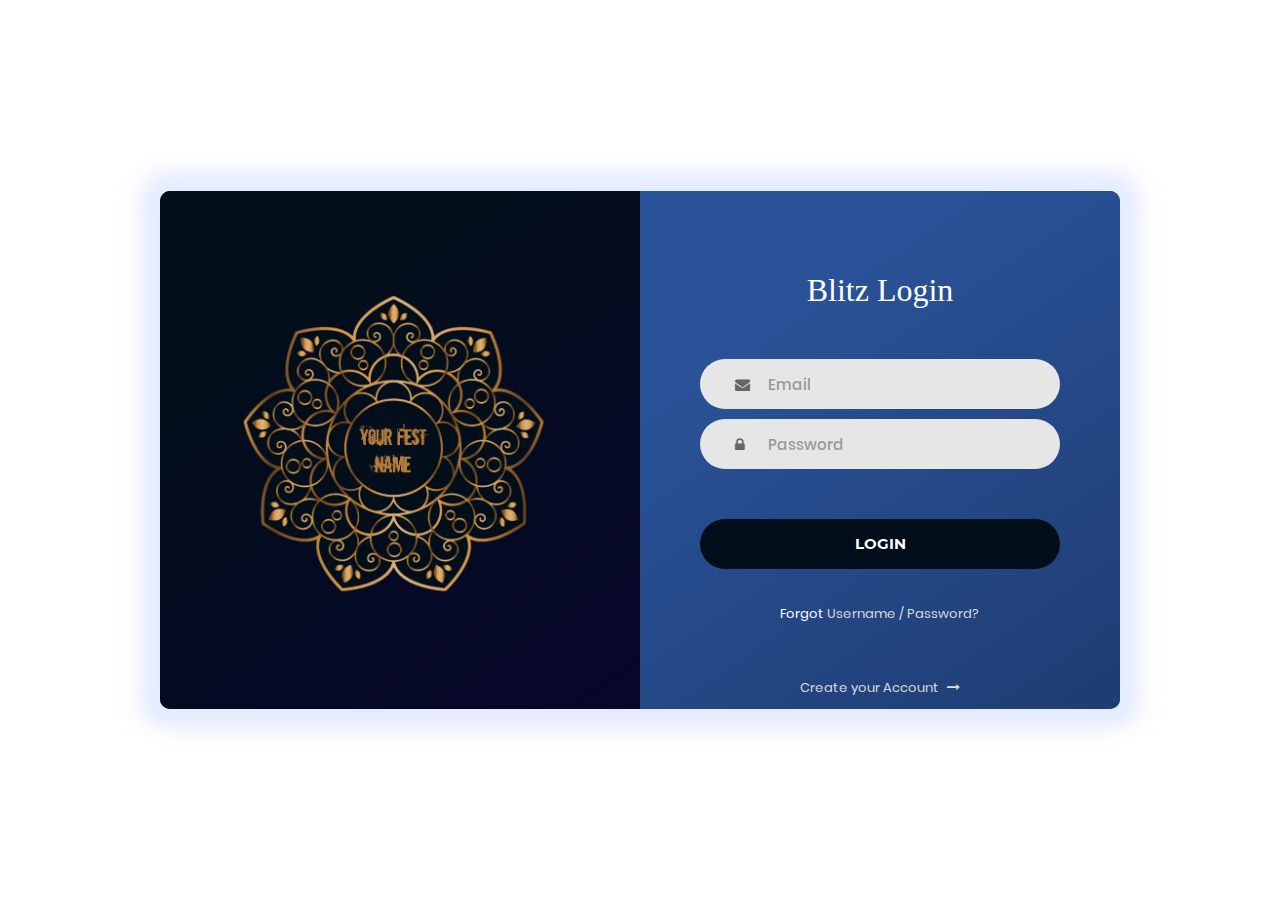
==== index.html @ 43be81a7 "registration" ====
<!DOCTYPE html>
<html lang="en">
<head>
	<title>Login V1</title>
	<meta charset="UTF-8">
	<meta name="viewport" content="width=device-width, initial-scale=1">
<!--===============================================================================================-->	
	<link rel="icon" type="image/png" href="images/icons/favicon.ico"/>
<!--===============================================================================================-->
	<link rel="stylesheet" type="text/css" href="vendor/bootstrap/css/bootstrap.min.css">
<!--===============================================================================================-->
	<link rel="stylesheet" type="text/css" href="fonts/font-awesome-4.7.0/css/font-awesome.min.css">
<!--===============================================================================================-->
	<link rel="stylesheet" type="text/css" href="vendor/animate/animate.css">
<!--===============================================================================================-->	
	<link rel="stylesheet" type="text/css" href="vendor/css-hamburgers/hamburgers.min.css">
<!--===============================================================================================-->
	<link rel="stylesheet" type="text/css" href="vendor/select2/select2.min.css">
<!--===============================================================================================-->
	<link rel="stylesheet" type="text/css" href="css/util.css">
	<link rel="stylesheet" type="text/css" href="css/main.css">
<!--===============================================================================================-->
</head>
<body>
	
	<div class="limiter">
		<div class="container-login100">
			<div class="wrap-login100">
				<div class="container-right">
					<div class="login100-pic js-tilt" data-tilt>
						<img src="images/img-01.png" alt="IMG">
					</div>
				</div>

				<form class="login100-form validate-form">
					<span class="login100-form-title">
						Blitz Login
					</span>

					<div class="wrap-input100 validate-input" data-validate = "Valid email is required: ex@abc.xyz">
						<input class="input100" type="text" name="email" placeholder="Email">
						<span class="focus-input100"></span>
						<span class="symbol-input100">
							<i class="fa fa-envelope" aria-hidden="true"></i>
						</span>
					</div>

					<div class="wrap-input100 validate-input" data-validate = "Password is required">
						<input class="input100" type="password" name="pass" placeholder="Password">
						<span class="focus-input100"></span>
						<span class="symbol-input100">
							<i class="fa fa-lock" aria-hidden="true"></i>
						</span>
					</div>
					
					<div class="container-login100-form-btn">
						<button class="login100-form-btn">
							Login
						</button>
					</div>

					<div class="text-center p-t-12">
						<span class="txt1">
							Forgot
						</span>
						<a class="txt2" href="#">
							Username / Password?
						</a>
					</div>

					<div class="text-center p-t-50 p-b-10">
						<a class="txt2" href="#">
							Create your Account
							<i class="fa fa-long-arrow-right m-l-5" aria-hidden="true"></i>
						</a>
					</div>
				</form>
			</div>
		</div>
	</div>
	
	

	
<!--===============================================================================================-->	
	<script src="vendor/jquery/jquery-3.2.1.min.js"></script>
<!--===============================================================================================-->
	<script src="vendor/bootstrap/js/popper.js"></script>
	<script src="vendor/bootstrap/js/bootstrap.min.js"></script>
<!--===============================================================================================-->
	<script src="vendor/select2/select2.min.js"></script>
<!--===============================================================================================-->
	<script src="vendor/tilt/tilt.jquery.min.js"></script>
	<script >
		$('.js-tilt').tilt({
			scale: 1.1
		})
	</script>
<!--===============================================================================================-->
	<script src="js/main.js"></script>

</body>
</html>
---- vendor/css-hamburgers/hamburgers.min.css ----
/*!
 * Hamburgers
 * @description Tasty CSS-animated hamburgers
 * @author Jonathan Suh @jonsuh
 * @site https://jonsuh.com/hamburgers
 * @link https://github.com/jonsuh/hamburgers
 */.hamburger{font:inherit;display:inline-block;overflow:visible;margin:0;padding:15px;cursor:pointer;transition-timing-function:linear;transition-duration:.15s;transition-property:opacity,filter;text-transform:none;color:inherit;border:0;background-color:transparent}.hamburger:hover{opacity:.7}.hamburger-box{position:relative;display:inline-block;width:40px;height:24px}.hamburger-inner{top:50%;display:block;margin-top:-2px}.hamburger-inner,.hamburger-inner:after,.hamburger-inner:before{position:absolute;width:40px;height:4px;transition-timing-function:ease;transition-duration:.15s;transition-property:transform;border-radius:4px;background-color:#000}.hamburger-inner:after,.hamburger-inner:before{display:block;content:''}.hamburger-inner:before{top:-10px}.hamburger-inner:after{bottom:-10px}.hamburger--3dx .hamburger-box{perspective:80px}.hamburger--3dx .hamburger-inner{transition:transform .2s cubic-bezier(.645,.045,.355,1),background-color 0s cubic-bezier(.645,.045,.355,1) .1s}.hamburger--3dx .hamburger-inner:after,.hamburger--3dx .hamburger-inner:before{transition:transform 0s cubic-bezier(.645,.045,.355,1) .1s}.hamburger--3dx.is-active .hamburger-inner{transform:rotateY(180deg);background-color:transparent}.hamburger--3dx.is-active .hamburger-inner:before{transform:translate3d(0,10px,0) rotate(45deg)}.hamburger--3dx.is-active .hamburger-inner:after{transform:translate3d(0,-10px,0) rotate(-45deg)}.hamburger--3dx-r .hamburger-box{perspective:80px}.hamburger--3dx-r .hamburger-inner{transition:transform .2s cubic-bezier(.645,.045,.355,1),background-color 0s cubic-bezier(.645,.045,.355,1) .1s}.hamburger--3dx-r .hamburger-inner:after,.hamburger--3dx-r .hamburger-inner:before{transition:transform 0s cubic-bezier(.645,.045,.355,1) .1s}.hamburger--3dx-r.is-active .hamburger-inner{transform:rotateY(-180deg);background-color:transparent}.hamburger--3dx-r.is-active .hamburger-inner:before{transform:translate3d(0,10px,0) rotate(45deg)}.hamburger--3dx-r.is-active .hamburger-inner:after{transform:translate3d(0,-10px,0) rotate(-45deg)}.hamburger--3dy .hamburger-box{perspective:80px}.hamburger--3dy .hamburger-inner{transition:transform .2s cubic-bezier(.645,.045,.355,1),background-color 0s cubic-bezier(.645,.045,.355,1) .1s}.hamburger--3dy .hamburger-inner:after,.hamburger--3dy .hamburger-inner:before{transition:transform 0s cubic-bezier(.645,.045,.355,1) .1s}.hamburger--3dy.is-active .hamburger-inner{transform:rotateX(-180deg);background-color:transparent}.hamburger--3dy.is-active .hamburger-inner:before{transform:translate3d(0,10px,0) rotate(45deg)}.hamburger--3dy.is-active .hamburger-inner:after{transform:translate3d(0,-10px,0) rotate(-45deg)}.hamburger--3dy-r .hamburger-box{perspective:80px}.hamburger--3dy-r .hamburger-inner{transition:transform .2s cubic-bezier(.645,.045,.355,1),background-color 0s cubic-bezier(.645,.045,.355,1) .1s}.hamburger--3dy-r .hamburger-inner:after,.hamburger--3dy-r .hamburger-inner:before{transition:transform 0s cubic-bezier(.645,.045,.355,1) .1s}.hamburger--3dy-r.is-active .hamburger-inner{transform:rotateX(180deg);background-color:transparent}.hamburger--3dy-r.is-active .hamburger-inner:before{transform:translate3d(0,10px,0) rotate(45deg)}.hamburger--3dy-r.is-active .hamburger-inner:after{transform:translate3d(0,-10px,0) rotate(-45deg)}.hamburger--arrow.is-active .hamburger-inner:before{transform:translate3d(-8px,0,0) rotate(-45deg) scaleX(.7)}.hamburger--arrow.is-active .hamburger-inner:after{transform:translate3d(-8px,0,0) rotate(45deg) scaleX(.7)}.hamburger--arrow-r.is-active .hamburger-inner:before{transform:translate3d(8px,0,0) rotate(45deg) scaleX(.7)}.hamburger--arrow-r.is-active .hamburger-inner:after{transform:translate3d(8px,0,0) rotate(-45deg) scaleX(.7)}.hamburger--arrowalt .hamburger-inner:before{transition:top .1s ease .15s,transform .15s cubic-bezier(.165,.84,.44,1)}.hamburger--arrowalt .hamburger-inner:after{transition:bottom .1s ease .15s,transform .15s cubic-bezier(.165,.84,.44,1)}.hamburger--arrowalt.is-active .hamburger-inner:before{top:0;transition:top .1s ease,transform .15s cubic-bezier(.895,.03,.685,.22) .1s;transform:translate3d(-8px,-10px,0) rotate(-45deg) scaleX(.7)}.hamburger--arrowalt.is-active .hamburger-inner:after{bottom:0;transition:bottom .1s ease,transform .15s cubic-bezier(.895,.03,.685,.22) .1s;transform:translate3d(-8px,10px,0) rotate(45deg) scaleX(.7)}.hamburger--arrowalt-r .hamburger-inner:before{transition:top .1s ease .15s,transform .15s cubic-bezier(.165,.84,.44,1)}.hamburger--arrowalt-r .hamburger-inner:after{transition:bottom .1s ease .15s,transform .15s cubic-bezier(.165,.84,.44,1)}.hamburger--arrowalt-r.is-active .hamburger-inner:before{top:0;transition:top .1s ease,transform .15s cubic-bezier(.895,.03,.685,.22) .1s;transform:translate3d(8px,-10px,0) rotate(45deg) scaleX(.7)}.hamburger--arrowalt-r.is-active .hamburger-inner:after{bottom:0;transition:bottom .1s ease,transform .15s cubic-bezier(.895,.03,.685,.22) .1s;transform:translate3d(8px,10px,0) rotate(-45deg) scaleX(.7)}.hamburger--boring .hamburger-inner,.hamburger--boring .hamburger-inner:after,.hamburger--boring .hamburger-inner:before{transition-property:none}.hamburger--boring.is-active .hamburger-inner{transform:rotate(45deg)}.hamburger--boring.is-active .hamburger-inner:before{top:0;opacity:0}.hamburger--boring.is-active .hamburger-inner:after{bottom:0;transform:rotate(-90deg)}.hamburger--collapse .hamburger-inner{top:auto;bottom:0;transition-delay:.15s;transition-timing-function:cubic-bezier(.55,.055,.675,.19);transition-duration:.15s}.hamburger--collapse .hamburger-inner:after{top:-20px;transition:top .3s cubic-bezier(.33333,.66667,.66667,1) .3s,opacity .1s linear}.hamburger--collapse .hamburger-inner:before{transition:top .12s cubic-bezier(.33333,.66667,.66667,1) .3s,transform .15s cubic-bezier(.55,.055,.675,.19)}.hamburger--collapse.is-active .hamburger-inner{transition-delay:.32s;transition-timing-function:cubic-bezier(.215,.61,.355,1);transform:translate3d(0,-10px,0) rotate(-45deg)}.hamburger--collapse.is-active .hamburger-inner:after{top:0;transition:top .3s cubic-bezier(.33333,0,.66667,.33333),opacity .1s linear .27s;opacity:0}.hamburger--collapse.is-active .hamburger-inner:before{top:0;transition:top .12s cubic-bezier(.33333,0,.66667,.33333) .18s,transform .15s cubic-bezier(.215,.61,.355,1) .42s;transform:rotate(-90deg)}.hamburger--collapse-r .hamburger-inner{top:auto;bottom:0;transition-delay:.15s;transition-timing-function:cubic-bezier(.55,.055,.675,.19);transition-duration:.15s}.hamburger--collapse-r .hamburger-inner:after{top:-20px;transition:top .3s cubic-bezier(.33333,.66667,.66667,1) .3s,opacity .1s linear}.hamburger--collapse-r .hamburger-inner:before{transition:top .12s cubic-bezier(.33333,.66667,.66667,1) .3s,transform .15s cubic-bezier(.55,.055,.675,.19)}.hamburger--collapse-r.is-active .hamburger-inner{transition-delay:.32s;transition-timing-function:cubic-bezier(.215,.61,.355,1);transform:translate3d(0,-10px,0) rotate(45deg)}.hamburger--collapse-r.is-active .hamburger-inner:after{top:0;transition:top .3s cubic-bezier(.33333,0,.66667,.33333),opacity .1s linear .27s;opacity:0}.hamburger--collapse-r.is-active .hamburger-inner:before{top:0;transition:top .12s cubic-bezier(.33333,0,.66667,.33333) .18s,transform .15s cubic-bezier(.215,.61,.355,1) .42s;transform:rotate(90deg)}.hamburger--elastic .hamburger-inner{top:2px;transition-timing-function:cubic-bezier(.68,-.55,.265,1.55);transition-duration:.4s}.hamburger--elastic .hamburger-inner:before{top:10px;transition:opacity .15s ease .4s}.hamburger--elastic .hamburger-inner:after{top:20px;transition:transform .4s cubic-bezier(.68,-.55,.265,1.55)}.hamburger--elastic.is-active .hamburger-inner{transition-delay:.1s;transform:translate3d(0,10px,0) rotate(135deg)}.hamburger--elastic.is-active .hamburger-inner:before{transition-delay:0s;opacity:0}.hamburger--elastic.is-active .hamburger-inner:after{transition-delay:.1s;transform:translate3d(0,-20px,0) rotate(-270deg)}.hamburger--elastic-r .hamburger-inner{top:2px;transition-timing-function:cubic-bezier(.68,-.55,.265,1.55);transition-duration:.4s}.hamburger--elastic-r .hamburger-inner:before{top:10px;transition:opacity .15s ease .4s}.hamburger--elastic-r .hamburger-inner:after{top:20px;transition:transform .4s cubic-bezier(.68,-.55,.265,1.55)}.hamburger--elastic-r.is-active .hamburger-inner{transition-delay:.1s;transform:translate3d(0,10px,0) rotate(-135deg)}.hamburger--elastic-r.is-active .hamburger-inner:before{transition-delay:0s;opacity:0}.hamburger--elastic-r.is-active .hamburger-inner:after{transition-delay:.1s;transform:translate3d(0,-20px,0) rotate(270deg)}.hamburger--emphatic{overflow:hidden}.hamburger--emphatic .hamburger-inner{transition:background-color .2s ease-in .25s}.hamburger--emphatic .hamburger-inner:before{left:0;transition:transform .2s cubic-bezier(.6,.04,.98,.335),top .05s linear .2s,left .2s ease-in .25s}.hamburger--emphatic .hamburger-inner:after{top:10px;right:0;transition:transform .2s cubic-bezier(.6,.04,.98,.335),top .05s linear .2s,right .2s ease-in .25s}.hamburger--emphatic.is-active .hamburger-inner{transition-delay:0s;transition-timing-function:ease-out;background-color:transparent}.hamburger--emphatic.is-active .hamburger-inner:before{top:-80px;left:-80px;transition:left .2s ease-out,top .05s linear .2s,transform .2s cubic-bezier(.075,.82,.165,1) .25s;transform:translate3d(80px,80px,0) rotate(45deg)}.hamburger--emphatic.is-active .hamburger-inner:after{top:-80px;right:-80px;transition:right .2s ease-out,top .05s linear .2s,transform .2s cubic-bezier(.075,.82,.165,1) .25s;transform:translate3d(-80px,80px,0) rotate(-45deg)}.hamburger--emphatic-r{overflow:hidden}.hamburger--emphatic-r .hamburger-inner{transition:background-color .2s ease-in .25s}.hamburger--emphatic-r .hamburger-inner:before{left:0;transition:transform .2s cubic-bezier(.6,.04,.98,.335),top .05s linear .2s,left .2s ease-in .25s}.hamburger--emphatic-r .hamburger-inner:after{top:10px;right:0;transition:transform .2s cubic-bezier(.6,.04,.98,.335),top .05s linear .2s,right .2s ease-in .25s}.hamburger--emphatic-r.is-active .hamburger-inner{transition-delay:0s;transition-timing-function:ease-out;background-color:transparent}.hamburger--emphatic-r.is-active .hamburger-inner:before{top:80px;left:-80px;transition:left .2s ease-out,top .05s linear .2s,transform .2s cubic-bezier(.075,.82,.165,1) .25s;transform:translate3d(80px,-80px,0) rotate(-45deg)}.hamburger--emphatic-r.is-active .hamburger-inner:after{top:80px;right:-80px;transition:right .2s ease-out,top .05s linear .2s,transform .2s cubic-bezier(.075,.82,.165,1) .25s;transform:translate3d(-80px,-80px,0) rotate(45deg)}.hamburger--slider .hamburger-inner{top:2px}.hamburger--slider .hamburger-inner:before{top:10px;transition-timing-function:ease;transition-duration:.2s;transition-property:transform,opacity}.hamburger--slider .hamburger-inner:after{top:20px}.hamburger--slider.is-active .hamburger-inner{transform:translate3d(0,10px,0) rotate(45deg)}.hamburger--slider.is-active .hamburger-inner:before{transform:rotate(-45deg) translate3d(-5.71429px,-6px,0);opacity:0}.hamburger--slider.is-active .hamburger-inner:after{transform:translate3d(0,-20px,0) rotate(-90deg)}.hamburger--slider-r .hamburger-inner{top:2px}.hamburger--slider-r .hamburger-inner:before{top:10px;transition-timing-function:ease;transition-duration:.2s;transition-property:transform,opacity}.hamburger--slider-r .hamburger-inner:after{top:20px}.hamburger--slider-r.is-active .hamburger-inner{transform:translate3d(0,10px,0) rotate(-45deg)}.hamburger--slider-r.is-active .hamburger-inner:before{transform:rotate(45deg) translate3d(5.71429px,-6px,0);opacity:0}.hamburger--slider-r.is-active .hamburger-inner:after{transform:translate3d(0,-20px,0) rotate(90deg)}.hamburger--spring .hamburger-inner{top:2px;transition:background-color 0s linear .15s}.hamburger--spring .hamburger-inner:before{top:10px;transition:top .12s cubic-bezier(.33333,.66667,.66667,1) .3s,transform .15s cubic-bezier(.55,.055,.675,.19)}.hamburger--spring .hamburger-inner:after{top:20px;transition:top .3s cubic-bezier(.33333,.66667,.66667,1) .3s,transform .15s cubic-bezier(.55,.055,.675,.19)}.hamburger--spring.is-active .hamburger-inner{transition-delay:.32s;background-color:transparent}.hamburger--spring.is-active .hamburger-inner:before{top:0;transition:top .12s cubic-bezier(.33333,0,.66667,.33333) .18s,transform .15s cubic-bezier(.215,.61,.355,1) .32s;transform:translate3d(0,10px,0) rotate(45deg)}.hamburger--spring.is-active .hamburger-inner:after{top:0;transition:top .3s cubic-bezier(.33333,0,.66667,.33333),transform .15s cubic-bezier(.215,.61,.355,1) .32s;transform:translate3d(0,10px,0) rotate(-45deg)}.hamburger--spring-r .hamburger-inner{top:auto;bottom:0;transition-delay:0s;transition-timing-function:cubic-bezier(.55,.055,.675,.19);transition-duration:.15s}.hamburger--spring-r .hamburger-inner:after{top:-20px;transition:top .3s cubic-bezier(.33333,.66667,.66667,1) .3s,opacity 0s linear}.hamburger--spring-r .hamburger-inner:before{transition:top .12s cubic-bezier(.33333,.66667,.66667,1) .3s,transform .15s cubic-bezier(.55,.055,.675,.19)}.hamburger--spring-r.is-active .hamburger-inner{transition-delay:.32s;transition-timing-function:cubic-bezier(.215,.61,.355,1);transform:translate3d(0,-10px,0) rotate(-45deg)}.hamburger--spring-r.is-active .hamburger-inner:after{top:0;transition:top .3s cubic-bezier(.33333,0,.66667,.33333),opacity 0s linear .32s;opacity:0}.hamburger--spring-r.is-active .hamburger-inner:before{top:0;transition:top .12s cubic-bezier(.33333,0,.66667,.33333) .18s,transform .15s cubic-bezier(.215,.61,.355,1) .32s;transform:rotate(90deg)}.hamburger--stand .hamburger-inner{transition:transform .1s cubic-bezier(.55,.055,.675,.19) .22s,background-color 0s linear .1s}.hamburger--stand .hamburger-inner:before{transition:top .1s ease-in .1s,transform .1s cubic-bezier(.55,.055,.675,.19) 0s}.hamburger--stand .hamburger-inner:after{transition:bottom .1s ease-in .1s,transform .1s cubic-bezier(.55,.055,.675,.19) 0s}.hamburger--stand.is-active .hamburger-inner{transition:transform .1s cubic-bezier(.215,.61,.355,1) 0s,background-color 0s linear .22s;transform:rotate(90deg);background-color:transparent}.hamburger--stand.is-active .hamburger-inner:before{top:0;transition:top .1s ease-out .12s,transform .1s cubic-bezier(.215,.61,.355,1) .22s;transform:rotate(-45deg)}.hamburger--stand.is-active .hamburger-inner:after{bottom:0;transition:bottom .1s ease-out .12s,transform .1s cubic-bezier(.215,.61,.355,1) .22s;transform:rotate(45deg)}.hamburger--stand-r .hamburger-inner{transition:transform .1s cubic-bezier(.55,.055,.675,.19) .22s,background-color 0s linear .1s}.hamburger--stand-r .hamburger-inner:before{transition:top .1s ease-in .1s,transform .1s cubic-bezier(.55,.055,.675,.19) 0s}.hamburger--stand-r .hamburger-inner:after{transition:bottom .1s ease-in .1s,transform .1s cubic-bezier(.55,.055,.675,.19) 0s}.hamburger--stand-r.is-active .hamburger-inner{transition:transform .1s cubic-bezier(.215,.61,.355,1) 0s,background-color 0s linear .22s;transform:rotate(-90deg);background-color:transparent}.hamburger--stand-r.is-active .hamburger-inner:before{top:0;transition:top .1s ease-out .12s,transform .1s cubic-bezier(.215,.61,.355,1) .22s;transform:rotate(-45deg)}.hamburger--stand-r.is-active .hamburger-inner:after{bottom:0;transition:bottom .1s ease-out .12s,transform .1s cubic-bezier(.215,.61,.355,1) .22s;transform:rotate(45deg)}.hamburger--spin .hamburger-inner{transition-timing-function:cubic-bezier(.55,.055,.675,.19);transition-duration:.3s}.hamburger--spin .hamburger-inner:before{transition:top .1s ease-in .34s,opacity .1s ease-in}.hamburger--spin .hamburger-inner:after{transition:bottom .1s ease-in .34s,transform .3s cubic-bezier(.55,.055,.675,.19)}.hamburger--spin.is-active .hamburger-inner{transition-delay:.14s;transition-timing-function:cubic-bezier(.215,.61,.355,1);transform:rotate(225deg)}.hamburger--spin.is-active .hamburger-inner:before{top:0;transition:top .1s ease-out,opacity .1s ease-out .14s;opacity:0}.hamburger--spin.is-active .hamburger-inner:after{bottom:0;transition:bottom .1s ease-out,transform .3s cubic-bezier(.215,.61,.355,1) .14s;transform:rotate(-90deg)}.hamburger--spin-r .hamburger-inner{transition-timing-function:cubic-bezier(.55,.055,.675,.19);transition-duration:.3s}.hamburger--spin-r .hamburger-inner:before{transition:top .1s ease-in .34s,opacity .1s ease-in}.hamburger--spin-r .hamburger-inner:after{transition:bottom .1s ease-in .34s,transform .3s cubic-bezier(.55,.055,.675,.19)}.hamburger--spin-r.is-active .hamburger-inner{transition-delay:.14s;transition-timing-function:cubic-bezier(.215,.61,.355,1);transform:rotate(-225deg)}.hamburger--spin-r.is-active .hamburger-inner:before{top:0;transition:top .1s ease-out,opacity .1s ease-out .14s;opacity:0}.hamburger--spin-r.is-active .hamburger-inner:after{bottom:0;transition:bottom .1s ease-out,transform .3s cubic-bezier(.215,.61,.355,1) .14s;transform:rotate(90deg)}.hamburger--squeeze .hamburger-inner{transition-timing-function:cubic-bezier(.55,.055,.675,.19);transition-duration:.1s}.hamburger--squeeze .hamburger-inner:before{transition:top .1s ease .14s,opacity .1s ease}.hamburger--squeeze .hamburger-inner:after{transition:bottom .1s ease .14s,transform .1s cubic-bezier(.55,.055,.675,.19)}.hamburger--squeeze.is-active .hamburger-inner{transition-delay:.14s;transition-timing-function:cubic-bezier(.215,.61,.355,1);transform:rotate(45deg)}.hamburger--squeeze.is-active .hamburger-inner:before{top:0;transition:top .1s ease,opacity .1s ease .14s;opacity:0}.hamburger--squeeze.is-active .hamburger-inner:after{bottom:0;transition:bottom .1s ease,transform .1s cubic-bezier(.215,.61,.355,1) .14s;transform:rotate(-90deg)}.hamburger--vortex .hamburger-inner{transition-timing-function:cubic-bezier(.19,1,.22,1);transition-duration:.3s}.hamburger--vortex .hamburger-inner:after,.hamburger--vortex .hamburger-inner:before{transition-delay:.1s;transition-timing-function:linear;transition-duration:0s}.hamburger--vortex .hamburger-inner:before{transition-property:top,opacity}.hamburger--vortex .hamburger-inner:after{transition-property:bottom,transform}.hamburger--vortex.is-active .hamburger-inner{transition-timing-function:cubic-bezier(.19,1,.22,1);transform:rotate(765deg)}.hamburger--vortex.is-active .hamburger-inner:after,.hamburger--vortex.is-active .hamburger-inner:before{transition-delay:0s}.hamburger--vortex.is-active .hamburger-inner:before{top:0;opacity:0}.hamburger--vortex.is-active .hamburger-inner:after{bottom:0;transform:rotate(90deg)}.hamburger--vortex-r .hamburger-inner{transition-timing-function:cubic-bezier(.19,1,.22,1);transition-duration:.3s}.hamburger--vortex-r .hamburger-inner:after,.hamburger--vortex-r .hamburger-inner:before{transition-delay:.1s;transition-timing-function:linear;transition-duration:0s}.hamburger--vortex-r .hamburger-inner:before{transition-property:top,opacity}.hamburger--vortex-r .hamburger-inner:after{transition-property:bottom,transform}.hamburger--vortex-r.is-active .hamburger-inner{transition-timing-function:cubic-bezier(.19,1,.22,1);transform:rotate(-765deg)}.hamburger--vortex-r.is-active .hamburger-inner:after,.hamburger--vortex-r.is-active .hamburger-inner:before{transition-delay:0s}.hamburger--vortex-r.is-active .hamburger-inner:before{top:0;opacity:0}.hamburger--vortex-r.is-active .hamburger-inner:after{bottom:0;transform:rotate(-90deg)}
---- css/util.css ----
/*[ FONT SIZE ]
///////////////////////////////////////////////////////////
*/
.fs-1 {font-size: 1px;}
.fs-2 {font-size: 2px;}
.fs-3 {font-size: 3px;}
.fs-4 {font-size: 4px;}
.fs-5 {font-size: 5px;}
.fs-6 {font-size: 6px;}
.fs-7 {font-size: 7px;}
.fs-8 {font-size: 8px;}
.fs-9 {font-size: 9px;}
.fs-10 {font-size: 10px;}
.fs-11 {font-size: 11px;}
.fs-12 {font-size: 12px;}
.fs-13 {font-size: 13px;}
.fs-14 {font-size: 14px;}
.fs-15 {font-size: 15px;}
.fs-16 {font-size: 16px;}
.fs-17 {font-size: 17px;}
.fs-18 {font-size: 18px;}
.fs-19 {font-size: 19px;}
.fs-20 {font-size: 20px;}
.fs-21 {font-size: 21px;}
.fs-22 {font-size: 22px;}
.fs-23 {font-size: 23px;}
.fs-24 {font-size: 24px;}
.fs-25 {font-size: 25px;}
.fs-26 {font-size: 26px;}
.fs-27 {font-size: 27px;}
.fs-28 {font-size: 28px;}
.fs-29 {font-size: 29px;}
.fs-30 {font-size: 30px;}
.fs-31 {font-size: 31px;}
.fs-32 {font-size: 32px;}
.fs-33 {font-size: 33px;}
.fs-34 {font-size: 34px;}
.fs-35 {font-size: 35px;}
.fs-36 {font-size: 36px;}
.fs-37 {font-size: 37px;}
.fs-38 {font-size: 38px;}
.fs-39 {font-size: 39px;}
.fs-40 {font-size: 40px;}
.fs-41 {font-size: 41px;}
.fs-42 {font-size: 42px;}
.fs-43 {font-size: 43px;}
.fs-44 {font-size: 44px;}
.fs-45 {font-size: 45px;}
.fs-46 {font-size: 46px;}
.fs-47 {font-size: 47px;}
.fs-48 {font-size: 48px;}
.fs-49 {font-size: 49px;}
.fs-50 {font-size: 50px;}
.fs-51 {font-size: 51px;}
.fs-52 {font-size: 52px;}
.fs-53 {font-size: 53px;}
.fs-54 {font-size: 54px;}
.fs-55 {font-size: 55px;}
.fs-56 {font-size: 56px;}
.fs-57 {font-size: 57px;}
.fs-58 {font-size: 58px;}
.fs-59 {font-size: 59px;}
.fs-60 {font-size: 60px;}
.fs-61 {font-size: 61px;}
.fs-62 {font-size: 62px;}
.fs-63 {font-size: 63px;}
.fs-64 {font-size: 64px;}
.fs-65 {font-size: 65px;}
.fs-66 {font-size: 66px;}
.fs-67 {font-size: 67px;}
.fs-68 {font-size: 68px;}
.fs-69 {font-size: 69px;}
.fs-70 {font-size: 70px;}
.fs-71 {font-size: 71px;}
.fs-72 {font-size: 72px;}
.fs-73 {font-size: 73px;}
.fs-74 {font-size: 74px;}
.fs-75 {font-size: 75px;}
.fs-76 {font-size: 76px;}
.fs-77 {font-size: 77px;}
.fs-78 {font-size: 78px;}
.fs-79 {font-size: 79px;}
.fs-80 {font-size: 80px;}
.fs-81 {font-size: 81px;}
.fs-82 {font-size: 82px;}
.fs-83 {font-size: 83px;}
.fs-84 {font-size: 84px;}
.fs-85 {font-size: 85px;}
.fs-86 {font-size: 86px;}
.fs-87 {font-size: 87px;}
.fs-88 {font-size: 88px;}
.fs-89 {font-size: 89px;}
.fs-90 {font-size: 90px;}
.fs-91 {font-size: 91px;}
.fs-92 {font-size: 92px;}
.fs-93 {font-size: 93px;}
.fs-94 {font-size: 94px;}
.fs-95 {font-size: 95px;}
.fs-96 {font-size: 96px;}
.fs-97 {font-size: 97px;}
.fs-98 {font-size: 98px;}
.fs-99 {font-size: 99px;}
.fs-100 {font-size: 100px;}
.fs-101 {font-size: 101px;}
.fs-102 {font-size: 102px;}
.fs-103 {font-size: 103px;}
.fs-104 {font-size: 104px;}
.fs-105 {font-size: 105px;}
.fs-106 {font-size: 106px;}
.fs-107 {font-size: 107px;}
.fs-108 {font-size: 108px;}
.fs-109 {font-size: 109px;}
.fs-110 {font-size: 110px;}
.fs-111 {font-size: 111px;}
.fs-112 {font-size: 112px;}
.fs-113 {font-size: 113px;}
.fs-114 {font-size: 114px;}
.fs-115 {font-size: 115px;}
.fs-116 {font-size: 116px;}
.fs-117 {font-size: 117px;}
.fs-118 {font-size: 118px;}
.fs-119 {font-size: 119px;}
.fs-120 {font-size: 120px;}
.fs-121 {font-size: 121px;}
.fs-122 {font-size: 122px;}
.fs-123 {font-size: 123px;}
.fs-124 {font-size: 124px;}
.fs-125 {font-size: 125px;}
.fs-126 {font-size: 126px;}
.fs-127 {font-size: 127px;}
.fs-128 {font-size: 128px;}
.fs-129 {font-size: 129px;}
.fs-130 {font-size: 130px;}
.fs-131 {font-size: 131px;}
.fs-132 {font-size: 132px;}
.fs-133 {font-size: 133px;}
.fs-134 {font-size: 134px;}
.fs-135 {font-size: 135px;}
.fs-136 {font-size: 136px;}
.fs-137 {font-size: 137px;}
.fs-138 {font-size: 138px;}
.fs-139 {font-size: 139px;}
.fs-140 {font-size: 140px;}
.fs-141 {font-size: 141px;}
.fs-142 {font-size: 142px;}
.fs-143 {font-size: 143px;}
.fs-144 {font-size: 144px;}
.fs-145 {font-size: 145px;}
.fs-146 {font-size: 146px;}
.fs-147 {font-size: 147px;}
.fs-148 {font-size: 148px;}
.fs-149 {font-size: 149px;}
.fs-150 {font-size: 150px;}
.fs-151 {font-size: 151px;}
.fs-152 {font-size: 152px;}
.fs-153 {font-size: 153px;}
.fs-154 {font-size: 154px;}
.fs-155 {font-size: 155px;}
.fs-156 {font-size: 156px;}
.fs-157 {font-size: 157px;}
.fs-158 {font-size: 158px;}
.fs-159 {font-size: 159px;}
.fs-160 {font-size: 160px;}
.fs-161 {font-size: 161px;}
.fs-162 {font-size: 162px;}
.fs-163 {font-size: 163px;}
.fs-164 {font-size: 164px;}
.fs-165 {font-size: 165px;}
.fs-166 {font-size: 166px;}
.fs-167 {font-size: 167px;}
.fs-168 {font-size: 168px;}
.fs-169 {font-size: 169px;}
.fs-170 {font-size: 170px;}
.fs-171 {font-size: 171px;}
.fs-172 {font-size: 172px;}
.fs-173 {font-size: 173px;}
.fs-174 {font-size: 174px;}
.fs-175 {font-size: 175px;}
.fs-176 {font-size: 176px;}
.fs-177 {font-size: 177px;}
.fs-178 {font-size: 178px;}
.fs-179 {font-size: 179px;}
.fs-180 {font-size: 180px;}
.fs-181 {font-size: 181px;}
.fs-182 {font-size: 182px;}
.fs-183 {font-size: 183px;}
.fs-184 {font-size: 184px;}
.fs-185 {font-size: 185px;}
.fs-186 {font-size: 186px;}
.fs-187 {font-size: 187px;}
.fs-188 {font-size: 188px;}
.fs-189 {font-size: 189px;}
.fs-190 {font-size: 190px;}
.fs-191 {font-size: 191px;}
.fs-192 {font-size: 192px;}
.fs-193 {font-size: 193px;}
.fs-194 {font-size: 194px;}
.fs-195 {font-size: 195px;}
.fs-196 {font-size: 196px;}
.fs-197 {font-size: 197px;}
.fs-198 {font-size: 198px;}
.fs-199 {font-size: 199px;}
.fs-200 {font-size: 200px;}

/*[ PADDING ]
///////////////////////////////////////////////////////////
*/
.p-t-0 {padding-top: 0px;}
.p-t-1 {padding-top: 1px;}
.p-t-2 {padding-top: 2px;}
.p-t-3 {padding-top: 3px;}
.p-t-4 {padding-top: 4px;}
.p-t-5 {padding-top: 5px;}
.p-t-6 {padding-top: 6px;}
.p-t-7 {padding-top: 7px;}
.p-t-8 {padding-top: 8px;}
.p-t-9 {padding-top: 9px;}
.p-t-10 {padding-top: 10px;}
.p-t-11 {padding-top: 11px;}
.p-t-12 {padding-top: 12px;}
.p-t-13 {padding-top: 13px;}
.p-t-14 {padding-top: 14px;}
.p-t-15 {padding-top: 15px;}
.p-t-16 {padding-top: 16px;}
.p-t-17 {padding-top: 17px;}
.p-t-18 {padding-top: 18px;}
.p-t-19 {padding-top: 19px;}
.p-t-20 {padding-top: 20px;}
.p-t-21 {padding-top: 21px;}
.p-t-22 {padding-top: 22px;}
.p-t-23 {padding-top: 23px;}
.p-t-24 {padding-top: 24px;}
.p-t-25 {padding-top: 25px;}
.p-t-26 {padding-top: 26px;}
.p-t-27 {padding-top: 27px;}
.p-t-28 {padding-top: 28px;}
.p-t-29 {padding-top: 29px;}
.p-t-30 {padding-top: 30px;}
.p-t-31 {padding-top: 31px;}
.p-t-32 {padding-top: 32px;}
.p-t-33 {padding-top: 33px;}
.p-t-34 {padding-top: 34px;}
.p-t-35 {padding-top: 35px;}
.p-t-36 {padding-top: 36px;}
.p-t-37 {padding-top: 37px;}
.p-t-38 {padding-top: 38px;}
.p-t-39 {padding-top: 39px;}
.p-t-40 {padding-top: 40px;}
.p-t-41 {padding-top: 41px;}
.p-t-42 {padding-top: 42px;}
.p-t-43 {padding-top: 43px;}
.p-t-44 {padding-top: 44px;}
.p-t-45 {padding-top: 45px;}
.p-t-46 {padding-top: 46px;}
.p-t-47 {padding-top: 47px;}
.p-t-48 {padding-top: 48px;}
.p-t-49 {padding-top: 49px;}
.p-t-50 {padding-top: 50px;}
.p-t-51 {padding-top: 51px;}
.p-t-52 {padding-top: 52px;}
.p-t-53 {padding-top: 53px;}
.p-t-54 {padding-top: 54px;}
.p-t-55 {padding-top: 55px;}
.p-t-56 {padding-top: 56px;}
.p-t-57 {padding-top: 57px;}
.p-t-58 {padding-top: 58px;}
.p-t-59 {padding-top: 59px;}
.p-t-60 {padding-top: 60px;}
.p-t-61 {padding-top: 61px;}
.p-t-62 {padding-top: 62px;}
.p-t-63 {padding-top: 63px;}
.p-t-64 {padding-top: 64px;}
.p-t-65 {padding-top: 65px;}
.p-t-66 {padding-top: 66px;}
.p-t-67 {padding-top: 67px;}
.p-t-68 {padding-top: 68px;}
.p-t-69 {padding-top: 69px;}
.p-t-70 {padding-top: 70px;}
.p-t-71 {padding-top: 71px;}
.p-t-72 {padding-top: 72px;}
.p-t-73 {padding-top: 73px;}
.p-t-74 {padding-top: 74px;}
.p-t-75 {padding-top: 75px;}
.p-t-76 {padding-top: 76px;}
.p-t-77 {padding-top: 77px;}
.p-t-78 {padding-top: 78px;}
.p-t-79 {padding-top: 79px;}
.p-t-80 {padding-top: 80px;}
.p-t-81 {padding-top: 81px;}
.p-t-82 {padding-top: 82px;}
.p-t-83 {padding-top: 83px;}
.p-t-84 {padding-top: 84px;}
.p-t-85 {padding-top: 85px;}
.p-t-86 {padding-top: 86px;}
.p-t-87 {padding-top: 87px;}
.p-t-88 {padding-top: 88px;}
.p-t-89 {padding-top: 89px;}
.p-t-90 {padding-top: 90px;}
.p-t-91 {padding-top: 91px;}
.p-t-92 {padding-top: 92px;}
.p-t-93 {padding-top: 93px;}
.p-t-94 {padding-top: 94px;}
.p-t-95 {padding-top: 95px;}
.p-t-96 {padding-top: 96px;}
.p-t-97 {padding-top: 97px;}
.p-t-98 {padding-top: 98px;}
.p-t-99 {padding-top: 99px;}
.p-t-100 {padding-top: 100px;}
.p-t-101 {padding-top: 101px;}
.p-t-102 {padding-top: 102px;}
.p-t-103 {padding-top: 103px;}
.p-t-104 {padding-top: 104px;}
.p-t-105 {padding-top: 105px;}
.p-t-106 {padding-top: 106px;}
.p-t-107 {padding-top: 107px;}
.p-t-108 {padding-top: 108px;}
.p-t-109 {padding-top: 109px;}
.p-t-110 {padding-top: 110px;}
.p-t-111 {padding-top: 111px;}
.p-t-112 {padding-top: 112px;}
.p-t-113 {padding-top: 113px;}
.p-t-114 {padding-top: 114px;}
.p-t-115 {padding-top: 115px;}
.p-t-116 {padding-top: 116px;}
.p-t-117 {padding-top: 117px;}
.p-t-118 {padding-top: 118px;}
.p-t-119 {padding-top: 119px;}
.p-t-120 {padding-top: 120px;}
.p-t-121 {padding-top: 121px;}
.p-t-122 {padding-top: 122px;}
.p-t-123 {padding-top: 123px;}
.p-t-124 {padding-top: 124px;}
.p-t-125 {padding-top: 125px;}
.p-t-126 {padding-top: 126px;}
.p-t-127 {padding-top: 127px;}
.p-t-128 {padding-top: 128px;}
.p-t-129 {padding-top: 129px;}
.p-t-130 {padding-top: 130px;}
.p-t-131 {padding-top: 131px;}
.p-t-132 {padding-top: 132px;}
.p-t-133 {padding-top: 133px;}
.p-t-134 {padding-top: 134px;}
.p-t-135 {padding-top: 135px;}
.p-t-136 {padding-top: 136px;}
.p-t-137 {padding-top: 137px;}
.p-t-138 {padding-top: 138px;}
.p-t-139 {padding-top: 139px;}
.p-t-140 {padding-top: 140px;}
.p-t-141 {padding-top: 141px;}
.p-t-142 {padding-top: 142px;}
.p-t-143 {padding-top: 143px;}
.p-t-144 {padding-top: 144px;}
.p-t-145 {padding-top: 145px;}
.p-t-146 {padding-top: 146px;}
.p-t-147 {padding-top: 147px;}
.p-t-148 {padding-top: 148px;}
.p-t-149 {padding-top: 149px;}
.p-t-150 {padding-top: 150px;}
.p-t-151 {padding-top: 151px;}
.p-t-152 {padding-top: 152px;}
.p-t-153 {padding-top: 153px;}
.p-t-154 {padding-top: 154px;}
.p-t-155 {padding-top: 155px;}
.p-t-156 {padding-top: 156px;}
.p-t-157 {padding-top: 157px;}
.p-t-158 {padding-top: 158px;}
.p-t-159 {padding-top: 159px;}
.p-t-160 {padding-top: 160px;}
.p-t-161 {padding-top: 161px;}
.p-t-162 {padding-top: 162px;}
.p-t-163 {padding-top: 163px;}
.p-t-164 {padding-top: 164px;}
.p-t-165 {padding-top: 165px;}
.p-t-166 {padding-top: 166px;}
.p-t-167 {padding-top: 167px;}
.p-t-168 {padding-top: 168px;}
.p-t-169 {padding-top: 169px;}
.p-t-170 {padding-top: 170px;}
.p-t-171 {padding-top: 171px;}
.p-t-172 {padding-top: 172px;}
.p-t-173 {padding-top: 173px;}
.p-t-174 {padding-top: 174px;}
.p-t-175 {padding-top: 175px;}
.p-t-176 {padding-top: 176px;}
.p-t-177 {padding-top: 177px;}
.p-t-178 {padding-top: 178px;}
.p-t-179 {padding-top: 179px;}
.p-t-180 {padding-top: 180px;}
.p-t-181 {padding-top: 181px;}
.p-t-182 {padding-top: 182px;}
.p-t-183 {padding-top: 183px;}
.p-t-184 {padding-top: 184px;}
.p-t-185 {padding-top: 185px;}
.p-t-186 {padding-top: 186px;}
.p-t-187 {padding-top: 187px;}
.p-t-188 {padding-top: 188px;}
.p-t-189 {padding-top: 189px;}
.p-t-190 {padding-top: 190px;}
.p-t-191 {padding-top: 191px;}
.p-t-192 {padding-top: 192px;}
.p-t-193 {padding-top: 193px;}
.p-t-194 {padding-top: 194px;}
.p-t-195 {padding-top: 195px;}
.p-t-196 {padding-top: 196px;}
.p-t-197 {padding-top: 197px;}
.p-t-198 {padding-top: 198px;}
.p-t-199 {padding-top: 199px;}
.p-t-200 {padding-top: 200px;}
.p-t-201 {padding-top: 201px;}
.p-t-202 {padding-top: 202px;}
.p-t-203 {padding-top: 203px;}
.p-t-204 {padding-top: 204px;}
.p-t-205 {padding-top: 205px;}
.p-t-206 {padding-top: 206px;}
.p-t-207 {padding-top: 207px;}
.p-t-208 {padding-top: 208px;}
.p-t-209 {padding-top: 209px;}
.p-t-210 {padding-top: 210px;}
.p-t-211 {padding-top: 211px;}
.p-t-212 {padding-top: 212px;}
.p-t-213 {padding-top: 213px;}
.p-t-214 {padding-top: 214px;}
.p-t-215 {padding-top: 215px;}
.p-t-216 {padding-top: 216px;}
.p-t-217 {padding-top: 217px;}
.p-t-218 {padding-top: 218px;}
.p-t-219 {padding-top: 219px;}
.p-t-220 {padding-top: 220px;}
.p-t-221 {padding-top: 221px;}
.p-t-222 {padding-top: 222px;}
.p-t-223 {padding-top: 223px;}
.p-t-224 {padding-top: 224px;}
.p-t-225 {padding-top: 225px;}
.p-t-226 {padding-top: 226px;}
.p-t-227 {padding-top: 227px;}
.p-t-228 {padding-top: 228px;}
.p-t-229 {padding-top: 229px;}
.p-t-230 {padding-top: 230px;}
.p-t-231 {padding-top: 231px;}
.p-t-232 {padding-top: 232px;}
.p-t-233 {padding-top: 233px;}
.p-t-234 {padding-top: 234px;}
.p-t-235 {padding-top: 235px;}
.p-t-236 {padding-top: 236px;}
.p-t-237 {padding-top: 237px;}
.p-t-238 {padding-top: 238px;}
.p-t-239 {padding-top: 239px;}
.p-t-240 {padding-top: 240px;}
.p-t-241 {padding-top: 241px;}
.p-t-242 {padding-top: 242px;}
.p-t-243 {padding-top: 243px;}
.p-t-244 {padding-top: 244px;}
.p-t-245 {padding-top: 245px;}
.p-t-246 {padding-top: 246px;}
.p-t-247 {padding-top: 247px;}
.p-t-248 {padding-top: 248px;}
.p-t-249 {padding-top: 249px;}
.p-t-250 {padding-top: 250px;}
.p-b-0 {padding-bottom: 0px;}
.p-b-1 {padding-bottom: 1px;}
.p-b-2 {padding-bottom: 2px;}
.p-b-3 {padding-bottom: 3px;}
.p-b-4 {padding-bottom: 4px;}
.p-b-5 {padding-bottom: 5px;}
.p-b-6 {padding-bottom: 6px;}
.p-b-7 {padding-bottom: 7px;}
.p-b-8 {padding-bottom: 8px;}
.p-b-9 {padding-bottom: 9px;}
.p-b-10 {padding-bottom: 10px;}
.p-b-11 {padding-bottom: 11px;}
.p-b-12 {padding-bottom: 12px;}
.p-b-13 {padding-bottom: 13px;}
.p-b-14 {padding-bottom: 14px;}
.p-b-15 {padding-bottom: 15px;}
.p-b-16 {padding-bottom: 16px;}
.p-b-17 {padding-bottom: 17px;}
.p-b-18 {padding-bottom: 18px;}
.p-b-19 {padding-bottom: 19px;}
.p-b-20 {padding-bottom: 20px;}
.p-b-21 {padding-bottom: 21px;}
.p-b-22 {padding-bottom: 22px;}
.p-b-23 {padding-bottom: 23px;}
.p-b-24 {padding-bottom: 24px;}
.p-b-25 {padding-bottom: 25px;}
.p-b-26 {padding-bottom: 26px;}
.p-b-27 {padding-bottom: 27px;}
.p-b-28 {padding-bottom: 28px;}
.p-b-29 {padding-bottom: 29px;}
.p-b-30 {padding-bottom: 30px;}
.p-b-31 {padding-bottom: 31px;}
.p-b-32 {padding-bottom: 32px;}
.p-b-33 {padding-bottom: 33px;}
.p-b-34 {padding-bottom: 34px;}
.p-b-35 {padding-bottom: 35px;}
.p-b-36 {padding-bottom: 36px;}
.p-b-37 {padding-bottom: 37px;}
.p-b-38 {padding-bottom: 38px;}
.p-b-39 {padding-bottom: 39px;}
.p-b-40 {padding-bottom: 40px;}
.p-b-41 {padding-bottom: 41px;}
.p-b-42 {padding-bottom: 42px;}
.p-b-43 {padding-bottom: 43px;}
.p-b-44 {padding-bottom: 44px;}
.p-b-45 {padding-bottom: 45px;}
.p-b-46 {padding-bottom: 46px;}
.p-b-47 {padding-bottom: 47px;}
.p-b-48 {padding-bottom: 48px;}
.p-b-49 {padding-bottom: 49px;}
.p-b-50 {padding-bottom: 50px;}
.p-b-51 {padding-bottom: 51px;}
.p-b-52 {padding-bottom: 52px;}
.p-b-53 {padding-bottom: 53px;}
.p-b-54 {padding-bottom: 54px;}
.p-b-55 {padding-bottom: 55px;}
.p-b-56 {padding-bottom: 56px;}
.p-b-57 {padding-bottom: 57px;}
.p-b-58 {padding-bottom: 58px;}
.p-b-59 {padding-bottom: 59px;}
.p-b-60 {padding-bottom: 60px;}
.p-b-61 {padding-bottom: 61px;}
.p-b-62 {padding-bottom: 62px;}
.p-b-63 {padding-bottom: 63px;}
.p-b-64 {padding-bottom: 64px;}
.p-b-65 {padding-bottom: 65px;}
.p-b-66 {padding-bottom: 66px;}
.p-b-67 {padding-bottom: 67px;}
.p-b-68 {padding-bottom: 68px;}
.p-b-69 {padding-bottom: 69px;}
.p-b-70 {padding-bottom: 70px;}
.p-b-71 {padding-bottom: 71px;}
.p-b-72 {padding-bottom: 72px;}
.p-b-73 {padding-bottom: 73px;}
.p-b-74 {padding-bottom: 74px;}
.p-b-75 {padding-bottom: 75px;}
.p-b-76 {padding-bottom: 76px;}
.p-b-77 {padding-bottom: 77px;}
.p-b-78 {padding-bottom: 78px;}
.p-b-79 {padding-bottom: 79px;}
.p-b-80 {padding-bottom: 80px;}
.p-b-81 {padding-bottom: 81px;}
.p-b-82 {padding-bottom: 82px;}
.p-b-83 {padding-bottom: 83px;}
.p-b-84 {padding-bottom: 84px;}
.p-b-85 {padding-bottom: 85px;}
.p-b-86 {padding-bottom: 86px;}
.p-b-87 {padding-bottom: 87px;}
.p-b-88 {padding-bottom: 88px;}
.p-b-89 {padding-bottom: 89px;}
.p-b-90 {padding-bottom: 90px;}
.p-b-91 {padding-bottom: 91px;}
.p-b-92 {padding-bottom: 92px;}
.p-b-93 {padding-bottom: 93px;}
.p-b-94 {padding-bottom: 94px;}
.p-b-95 {padding-bottom: 95px;}
.p-b-96 {padding-bottom: 96px;}
.p-b-97 {padding-bottom: 97px;}
.p-b-98 {padding-bottom: 98px;}
.p-b-99 {padding-bottom: 99px;}
.p-b-100 {padding-bottom: 100px;}
.p-b-101 {padding-bottom: 101px;}
.p-b-102 {padding-bottom: 102px;}
.p-b-103 {padding-bottom: 103px;}
.p-b-104 {padding-bottom: 104px;}
.p-b-105 {padding-bottom: 105px;}
.p-b-106 {padding-bottom: 106px;}
.p-b-107 {padding-bottom: 107px;}
.p-b-108 {padding-bottom: 108px;}
.p-b-109 {padding-bottom: 109px;}
.p-b-110 {padding-bottom: 110px;}
.p-b-111 {padding-bottom: 111px;}
.p-b-112 {padding-bottom: 112px;}
.p-b-113 {padding-bottom: 113px;}
.p-b-114 {padding-bottom: 114px;}
.p-b-115 {padding-bottom: 115px;}
.p-b-116 {padding-bottom: 116px;}
.p-b-117 {padding-bottom: 117px;}
.p-b-118 {padding-bottom: 118px;}
.p-b-119 {padding-bottom: 119px;}
.p-b-120 {padding-bottom: 120px;}
.p-b-121 {padding-bottom: 121px;}
.p-b-122 {padding-bottom: 122px;}
.p-b-123 {padding-bottom: 123px;}
.p-b-124 {padding-bottom: 124px;}
.p-b-125 {padding-bottom: 125px;}
.p-b-126 {padding-bottom: 126px;}
.p-b-127 {padding-bottom: 127px;}
.p-b-128 {padding-bottom: 128px;}
.p-b-129 {padding-bottom: 129px;}
.p-b-130 {padding-bottom: 130px;}
.p-b-131 {padding-bottom: 131px;}
.p-b-132 {padding-bottom: 132px;}
.p-b-133 {padding-bottom: 133px;}
.p-b-134 {padding-bottom: 134px;}
.p-b-135 {padding-bottom: 135px;}
.p-b-136 {padding-bottom: 136px;}
.p-b-137 {padding-bottom: 137px;}
.p-b-138 {padding-bottom: 138px;}
.p-b-139 {padding-bottom: 139px;}
.p-b-140 {padding-bottom: 140px;}
.p-b-141 {padding-bottom: 141px;}
.p-b-142 {padding-bottom: 142px;}
.p-b-143 {padding-bottom: 143px;}
.p-b-144 {padding-bottom: 144px;}
.p-b-145 {padding-bottom: 145px;}
.p-b-146 {padding-bottom: 146px;}
.p-b-147 {padding-bottom: 147px;}
.p-b-148 {padding-bottom: 148px;}
.p-b-149 {padding-bottom: 149px;}
.p-b-150 {padding-bottom: 150px;}
.p-b-151 {padding-bottom: 151px;}
.p-b-152 {padding-bottom: 152px;}
.p-b-153 {padding-bottom: 153px;}
.p-b-154 {padding-bottom: 154px;}
.p-b-155 {padding-bottom: 155px;}
.p-b-156 {padding-bottom: 156px;}
.p-b-157 {padding-bottom: 157px;}
.p-b-158 {padding-bottom: 158px;}
.p-b-159 {padding-bottom: 159px;}
.p-b-160 {padding-bottom: 160px;}
.p-b-161 {padding-bottom: 161px;}
.p-b-162 {padding-bottom: 162px;}
.p-b-163 {padding-bottom: 163px;}
.p-b-164 {padding-bottom: 164px;}
.p-b-165 {padding-bottom: 165px;}
.p-b-166 {padding-bottom: 166px;}
.p-b-167 {padding-bottom: 167px;}
.p-b-168 {padding-bottom: 168px;}
.p-b-169 {padding-bottom: 169px;}
.p-b-170 {padding-bottom: 170px;}
.p-b-171 {padding-bottom: 171px;}
.p-b-172 {padding-bottom: 172px;}
.p-b-173 {padding-bottom: 173px;}
.p-b-174 {padding-bottom: 174px;}
.p-b-175 {padding-bottom: 175px;}
.p-b-176 {padding-bottom: 176px;}
.p-b-177 {padding-bottom: 177px;}
.p-b-178 {padding-bottom: 178px;}
.p-b-179 {padding-bottom: 179px;}
.p-b-180 {padding-bottom: 180px;}
.p-b-181 {padding-bottom: 181px;}
.p-b-182 {padding-bottom: 182px;}
.p-b-183 {padding-bottom: 183px;}
.p-b-184 {padding-bottom: 184px;}
.p-b-185 {padding-bottom: 185px;}
.p-b-186 {padding-bottom: 186px;}
.p-b-187 {padding-bottom: 187px;}
.p-b-188 {padding-bottom: 188px;}
.p-b-189 {padding-bottom: 189px;}
.p-b-190 {padding-bottom: 190px;}
.p-b-191 {padding-bottom: 191px;}
.p-b-192 {padding-bottom: 192px;}
.p-b-193 {padding-bottom: 193px;}
.p-b-194 {padding-bottom: 194px;}
.p-b-195 {padding-bottom: 195px;}
.p-b-196 {padding-bottom: 196px;}
.p-b-197 {padding-bottom: 197px;}
.p-b-198 {padding-bottom: 198px;}
.p-b-199 {padding-bottom: 199px;}
.p-b-200 {padding-bottom: 200px;}
.p-b-201 {padding-bottom: 201px;}
.p-b-202 {padding-bottom: 202px;}
.p-b-203 {padding-bottom: 203px;}
.p-b-204 {padding-bottom: 204px;}
.p-b-205 {padding-bottom: 205px;}
.p-b-206 {padding-bottom: 206px;}
.p-b-207 {padding-bottom: 207px;}
.p-b-208 {padding-bottom: 208px;}
.p-b-209 {padding-bottom: 209px;}
.p-b-210 {padding-bottom: 210px;}
.p-b-211 {padding-bottom: 211px;}
.p-b-212 {padding-bottom: 212px;}
.p-b-213 {padding-bottom: 213px;}
.p-b-214 {padding-bottom: 214px;}
.p-b-215 {padding-bottom: 215px;}
.p-b-216 {padding-bottom: 216px;}
.p-b-217 {padding-bottom: 217px;}
.p-b-218 {padding-bottom: 218px;}
.p-b-219 {padding-bottom: 219px;}
.p-b-220 {padding-bottom: 220px;}
.p-b-221 {padding-bottom: 221px;}
.p-b-222 {padding-bottom: 222px;}
.p-b-223 {padding-bottom: 223px;}
.p-b-224 {padding-bottom: 224px;}
.p-b-225 {padding-bottom: 225px;}
.p-b-226 {padding-bottom: 226px;}
.p-b-227 {padding-bottom: 227px;}
.p-b-228 {padding-bottom: 228px;}
.p-b-229 {padding-bottom: 229px;}
.p-b-230 {padding-bottom: 230px;}
.p-b-231 {padding-bottom: 231px;}
.p-b-232 {padding-bottom: 232px;}
.p-b-233 {padding-bottom: 233px;}
.p-b-234 {padding-bottom: 234px;}
.p-b-235 {padding-bottom: 235px;}
.p-b-236 {padding-bottom: 236px;}
.p-b-237 {padding-bottom: 237px;}
.p-b-238 {padding-bottom: 238px;}
.p-b-239 {padding-bottom: 239px;}
.p-b-240 {padding-bottom: 240px;}
.p-b-241 {padding-bottom: 241px;}
.p-b-242 {padding-bottom: 242px;}
.p-b-243 {padding-bottom: 243px;}
.p-b-244 {padding-bottom: 244px;}
.p-b-245 {padding-bottom: 245px;}
.p-b-246 {padding-bottom: 246px;}
.p-b-247 {padding-bottom: 247px;}
.p-b-248 {padding-bottom: 248px;}
.p-b-249 {padding-bottom: 249px;}
.p-b-250 {padding-bottom: 250px;}
.p-l-0 {padding-left: 0px;}
.p-l-1 {padding-left: 1px;}
.p-l-2 {padding-left: 2px;}
.p-l-3 {padding-left: 3px;}
.p-l-4 {padding-left: 4px;}
.p-l-5 {padding-left: 5px;}
.p-l-6 {padding-left: 6px;}
.p-l-7 {padding-left: 7px;}
.p-l-8 {padding-left: 8px;}
.p-l-9 {padding-left: 9px;}
.p-l-10 {padding-left: 10px;}
.p-l-11 {padding-left: 11px;}
.p-l-12 {padding-left: 12px;}
.p-l-13 {padding-left: 13px;}
.p-l-14 {padding-left: 14px;}
.p-l-15 {padding-left: 15px;}
.p-l-16 {padding-left: 16px;}
.p-l-17 {padding-left: 17px;}
.p-l-18 {padding-left: 18px;}
.p-l-19 {padding-left: 19px;}
.p-l-20 {padding-left: 20px;}
.p-l-21 {padding-left: 21px;}
.p-l-22 {padding-left: 22px;}
.p-l-23 {padding-left: 23px;}
.p-l-24 {padding-left: 24px;}
.p-l-25 {padding-left: 25px;}
.p-l-26 {padding-left: 26px;}
.p-l-27 {padding-left: 27px;}
.p-l-28 {padding-left: 28px;}
.p-l-29 {padding-left: 29px;}
.p-l-30 {padding-left: 30px;}
.p-l-31 {padding-left: 31px;}
.p-l-32 {padding-left: 32px;}
.p-l-33 {padding-left: 33px;}
.p-l-34 {padding-left: 34px;}
.p-l-35 {padding-left: 35px;}
.p-l-36 {padding-left: 36px;}
.p-l-37 {padding-left: 37px;}
.p-l-38 {padding-left: 38px;}
.p-l-39 {padding-left: 39px;}
.p-l-40 {padding-left: 40px;}
.p-l-41 {padding-left: 41px;}
.p-l-42 {padding-left: 42px;}
.p-l-43 {padding-left: 43px;}
.p-l-44 {padding-left: 44px;}
.p-l-45 {padding-left: 45px;}
.p-l-46 {padding-left: 46px;}
.p-l-47 {padding-left: 47px;}
.p-l-48 {padding-left: 48px;}
.p-l-49 {padding-left: 49px;}
.p-l-50 {padding-left: 50px;}
.p-l-51 {padding-left: 51px;}
.p-l-52 {padding-left: 52px;}
.p-l-53 {padding-left: 53px;}
.p-l-54 {padding-left: 54px;}
.p-l-55 {padding-left: 55px;}
.p-l-56 {padding-left: 56px;}
.p-l-57 {padding-left: 57px;}
.p-l-58 {padding-left: 58px;}
.p-l-59 {padding-left: 59px;}
.p-l-60 {padding-left: 60px;}
.p-l-61 {padding-left: 61px;}
.p-l-62 {padding-left: 62px;}
.p-l-63 {padding-left: 63px;}
.p-l-64 {padding-left: 64px;}
.p-l-65 {padding-left: 65px;}
.p-l-66 {padding-left: 66px;}
.p-l-67 {padding-left: 67px;}
.p-l-68 {padding-left: 68px;}
.p-l-69 {padding-left: 69px;}
.p-l-70 {padding-left: 70px;}
.p-l-71 {padding-left: 71px;}
.p-l-72 {padding-left: 72px;}
.p-l-73 {padding-left: 73px;}
.p-l-74 {padding-left: 74px;}
.p-l-75 {padding-left: 75px;}
.p-l-76 {padding-left: 76px;}
.p-l-77 {padding-left: 77px;}
.p-l-78 {padding-left: 78px;}
.p-l-79 {padding-left: 79px;}
.p-l-80 {padding-left: 80px;}
.p-l-81 {padding-left: 81px;}
.p-l-82 {padding-left: 82px;}
.p-l-83 {padding-left: 83px;}
.p-l-84 {padding-left: 84px;}
.p-l-85 {padding-left: 85px;}
.p-l-86 {padding-left: 86px;}
.p-l-87 {padding-left: 87px;}
.p-l-88 {padding-left: 88px;}
.p-l-89 {padding-left: 89px;}
.p-l-90 {padding-left: 90px;}
.p-l-91 {padding-left: 91px;}
.p-l-92 {padding-left: 92px;}
.p-l-93 {padding-left: 93px;}
.p-l-94 {padding-left: 94px;}
.p-l-95 {padding-left: 95px;}
.p-l-96 {padding-left: 96px;}
.p-l-97 {padding-left: 97px;}
.p-l-98 {padding-left: 98px;}
.p-l-99 {padding-left: 99px;}
.p-l-100 {padding-left: 100px;}
.p-l-101 {padding-left: 101px;}
.p-l-102 {padding-left: 102px;}
.p-l-103 {padding-left: 103px;}
.p-l-104 {padding-left: 104px;}
.p-l-105 {padding-left: 105px;}
.p-l-106 {padding-left: 106px;}
.p-l-107 {padding-left: 107px;}
.p-l-108 {padding-left: 108px;}
.p-l-109 {padding-left: 109px;}
.p-l-110 {padding-left: 110px;}
.p-l-111 {padding-left: 111px;}
.p-l-112 {padding-left: 112px;}
.p-l-113 {padding-left: 113px;}
.p-l-114 {padding-left: 114px;}
.p-l-115 {padding-left: 115px;}
.p-l-116 {padding-left: 116px;}
.p-l-117 {padding-left: 117px;}
.p-l-118 {padding-left: 118px;}
.p-l-119 {padding-left: 119px;}
.p-l-120 {padding-left: 120px;}
.p-l-121 {padding-left: 121px;}
.p-l-122 {padding-left: 122px;}
.p-l-123 {padding-left: 123px;}
.p-l-124 {padding-left: 124px;}
.p-l-125 {padding-left: 125px;}
.p-l-126 {padding-left: 126px;}
.p-l-127 {padding-left: 127px;}
.p-l-128 {padding-left: 128px;}
.p-l-129 {padding-left: 129px;}
.p-l-130 {padding-left: 130px;}
.p-l-131 {padding-left: 131px;}
.p-l-132 {padding-left: 132px;}
.p-l-133 {padding-left: 133px;}
.p-l-134 {padding-left: 134px;}
.p-l-135 {padding-left: 135px;}
.p-l-136 {padding-left: 136px;}
.p-l-137 {padding-left: 137px;}
.p-l-138 {padding-left: 138px;}
.p-l-139 {padding-left: 139px;}
.p-l-140 {padding-left: 140px;}
.p-l-141 {padding-left: 141px;}
.p-l-142 {padding-left: 142px;}
.p-l-143 {padding-left: 143px;}
.p-l-144 {padding-left: 144px;}
.p-l-145 {padding-left: 145px;}
.p-l-146 {padding-left: 146px;}
.p-l-147 {padding-left: 147px;}
.p-l-148 {padding-left: 148px;}
.p-l-149 {padding-left: 149px;}
.p-l-150 {padding-left: 150px;}
.p-l-151 {padding-left: 151px;}
.p-l-152 {padding-left: 152px;}
.p-l-153 {padding-left: 153px;}
.p-l-154 {padding-left: 154px;}
.p-l-155 {padding-left: 155px;}
.p-l-156 {padding-left: 156px;}
.p-l-157 {padding-left: 157px;}
.p-l-158 {padding-left: 158px;}
.p-l-159 {padding-left: 159px;}
.p-l-160 {padding-left: 160px;}
.p-l-161 {padding-left: 161px;}
.p-l-162 {padding-left: 162px;}
.p-l-163 {padding-left: 163px;}
.p-l-164 {padding-left: 164px;}
.p-l-165 {padding-left: 165px;}
.p-l-166 {padding-left: 166px;}
.p-l-167 {padding-left: 167px;}
.p-l-168 {padding-left: 168px;}
.p-l-169 {padding-left: 169px;}
.p-l-170 {padding-left: 170px;}
.p-l-171 {padding-left: 171px;}
.p-l-172 {padding-left: 172px;}
.p-l-173 {padding-left: 173px;}
.p-l-174 {padding-left: 174px;}
.p-l-175 {padding-left: 175px;}
.p-l-176 {padding-left: 176px;}
.p-l-177 {padding-left: 177px;}
.p-l-178 {padding-left: 178px;}
.p-l-179 {padding-left: 179px;}
.p-l-180 {padding-left: 180px;}
.p-l-181 {padding-left: 181px;}
.p-l-182 {padding-left: 182px;}
.p-l-183 {padding-left: 183px;}
.p-l-184 {padding-left: 184px;}
.p-l-185 {padding-left: 185px;}
.p-l-186 {padding-left: 186px;}
.p-l-187 {padding-left: 187px;}
.p-l-188 {padding-left: 188px;}
.p-l-189 {padding-left: 189px;}
.p-l-190 {padding-left: 190px;}
.p-l-191 {padding-left: 191px;}
.p-l-192 {padding-left: 192px;}
.p-l-193 {padding-left: 193px;}
.p-l-194 {padding-left: 194px;}
.p-l-195 {padding-left: 195px;}
.p-l-196 {padding-left: 196px;}
.p-l-197 {padding-left: 197px;}
.p-l-198 {padding-left: 198px;}
.p-l-199 {padding-left: 199px;}
.p-l-200 {padding-left: 200px;}
.p-l-201 {padding-left: 201px;}
.p-l-202 {padding-left: 202px;}
.p-l-203 {padding-left: 203px;}
.p-l-204 {padding-left: 204px;}
.p-l-205 {padding-left: 205px;}
.p-l-206 {padding-left: 206px;}
.p-l-207 {padding-left: 207px;}
.p-l-208 {padding-left: 208px;}
.p-l-209 {padding-left: 209px;}
.p-l-210 {padding-left: 210px;}
.p-l-211 {padding-left: 211px;}
.p-l-212 {padding-left: 212px;}
.p-l-213 {padding-left: 213px;}
.p-l-214 {padding-left: 214px;}
.p-l-215 {padding-left: 215px;}
.p-l-216 {padding-left: 216px;}
.p-l-217 {padding-left: 217px;}
.p-l-218 {padding-left: 218px;}
.p-l-219 {padding-left: 219px;}
.p-l-220 {padding-left: 220px;}
.p-l-221 {padding-left: 221px;}
.p-l-222 {padding-left: 222px;}
.p-l-223 {padding-left: 223px;}
.p-l-224 {padding-left: 224px;}
.p-l-225 {padding-left: 225px;}
.p-l-226 {padding-left: 226px;}
.p-l-227 {padding-left: 227px;}
.p-l-228 {padding-left: 228px;}
.p-l-229 {padding-left: 229px;}
.p-l-230 {padding-left: 230px;}
.p-l-231 {padding-left: 231px;}
.p-l-232 {padding-left: 232px;}
.p-l-233 {padding-left: 233px;}
.p-l-234 {padding-left: 234px;}
.p-l-235 {padding-left: 235px;}
.p-l-236 {padding-left: 236px;}
.p-l-237 {padding-left: 237px;}
.p-l-238 {padding-left: 238px;}
.p-l-239 {padding-left: 239px;}
.p-l-240 {padding-left: 240px;}
.p-l-241 {padding-left: 241px;}
.p-l-242 {padding-left: 242px;}
.p-l-243 {padding-left: 243px;}
.p-l-244 {padding-left: 244px;}
.p-l-245 {padding-left: 245px;}
.p-l-246 {padding-left: 246px;}
.p-l-247 {padding-left: 247px;}
.p-l-248 {padding-left: 248px;}
.p-l-249 {padding-left: 249px;}
.p-l-250 {padding-left: 250px;}
.p-r-0 {padding-right: 0px;}
.p-r-1 {padding-right: 1px;}
.p-r-2 {padding-right: 2px;}
.p-r-3 {padding-right: 3px;}
.p-r-4 {padding-right: 4px;}
.p-r-5 {padding-right: 5px;}
.p-r-6 {padding-right: 6px;}
.p-r-7 {padding-right: 7px;}
.p-r-8 {padding-right: 8px;}
.p-r-9 {padding-right: 9px;}
.p-r-10 {padding-right: 10px;}
.p-r-11 {padding-right: 11px;}
.p-r-12 {padding-right: 12px;}
.p-r-13 {padding-right: 13px;}
.p-r-14 {padding-right: 14px;}
.p-r-15 {padding-right: 15px;}
.p-r-16 {padding-right: 16px;}
.p-r-17 {padding-right: 17px;}
.p-r-18 {padding-right: 18px;}
.p-r-19 {padding-right: 19px;}
.p-r-20 {padding-right: 20px;}
.p-r-21 {padding-right: 21px;}
.p-r-22 {padding-right: 22px;}
.p-r-23 {padding-right: 23px;}
.p-r-24 {padding-right: 24px;}
.p-r-25 {padding-right: 25px;}
.p-r-26 {padding-right: 26px;}
.p-r-27 {padding-right: 27px;}
.p-r-28 {padding-right: 28px;}
.p-r-29 {padding-right: 29px;}
.p-r-30 {padding-right: 30px;}
.p-r-31 {padding-right: 31px;}
.p-r-32 {padding-right: 32px;}
.p-r-33 {padding-right: 33px;}
.p-r-34 {padding-right: 34px;}
.p-r-35 {padding-right: 35px;}
.p-r-36 {padding-right: 36px;}
.p-r-37 {padding-right: 37px;}
.p-r-38 {padding-right: 38px;}
.p-r-39 {padding-right: 39px;}
.p-r-40 {padding-right: 40px;}
.p-r-41 {padding-right: 41px;}
.p-r-42 {padding-right: 42px;}
.p-r-43 {padding-right: 43px;}
.p-r-44 {padding-right: 44px;}
.p-r-45 {padding-right: 45px;}
.p-r-46 {padding-right: 46px;}
.p-r-47 {padding-right: 47px;}
.p-r-48 {padding-right: 48px;}
.p-r-49 {padding-right: 49px;}
.p-r-50 {padding-right: 50px;}
.p-r-51 {padding-right: 51px;}
.p-r-52 {padding-right: 52px;}
.p-r-53 {padding-right: 53px;}
.p-r-54 {padding-right: 54px;}
.p-r-55 {padding-right: 55px;}
.p-r-56 {padding-right: 56px;}
.p-r-57 {padding-right: 57px;}
.p-r-58 {padding-right: 58px;}
.p-r-59 {padding-right: 59px;}
.p-r-60 {padding-right: 60px;}
.p-r-61 {padding-right: 61px;}
.p-r-62 {padding-right: 62px;}
.p-r-63 {padding-right: 63px;}
.p-r-64 {padding-right: 64px;}
.p-r-65 {padding-right: 65px;}
.p-r-66 {padding-right: 66px;}
.p-r-67 {padding-right: 67px;}
.p-r-68 {padding-right: 68px;}
.p-r-69 {padding-right: 69px;}
.p-r-70 {padding-right: 70px;}
.p-r-71 {padding-right: 71px;}
.p-r-72 {padding-right: 72px;}
.p-r-73 {padding-right: 73px;}
.p-r-74 {padding-right: 74px;}
.p-r-75 {padding-right: 75px;}
.p-r-76 {padding-right: 76px;}
.p-r-77 {padding-right: 77px;}
.p-r-78 {padding-right: 78px;}
.p-r-79 {padding-right: 79px;}
.p-r-80 {padding-right: 80px;}
.p-r-81 {padding-right: 81px;}
.p-r-82 {padding-right: 82px;}
.p-r-83 {padding-right: 83px;}
.p-r-84 {padding-right: 84px;}
.p-r-85 {padding-right: 85px;}
.p-r-86 {padding-right: 86px;}
.p-r-87 {padding-right: 87px;}
.p-r-88 {padding-right: 88px;}
.p-r-89 {padding-right: 89px;}
.p-r-90 {padding-right: 90px;}
.p-r-91 {padding-right: 91px;}
.p-r-92 {padding-right: 92px;}
.p-r-93 {padding-right: 93px;}
.p-r-94 {padding-right: 94px;}
.p-r-95 {padding-right: 95px;}
.p-r-96 {padding-right: 96px;}
.p-r-97 {padding-right: 97px;}
.p-r-98 {padding-right: 98px;}
.p-r-99 {padding-right: 99px;}
.p-r-100 {padding-right: 100px;}
.p-r-101 {padding-right: 101px;}
.p-r-102 {padding-right: 102px;}
.p-r-103 {padding-right: 103px;}
.p-r-104 {padding-right: 104px;}
.p-r-105 {padding-right: 105px;}
.p-r-106 {padding-right: 106px;}
.p-r-107 {padding-right: 107px;}
.p-r-108 {padding-right: 108px;}
.p-r-109 {padding-right: 109px;}
.p-r-110 {padding-right: 110px;}
.p-r-111 {padding-right: 111px;}
.p-r-112 {padding-right: 112px;}
.p-r-113 {padding-right: 113px;}
.p-r-114 {padding-right: 114px;}
.p-r-115 {padding-right: 115px;}
.p-r-116 {padding-right: 116px;}
.p-r-117 {padding-right: 117px;}
.p-r-118 {padding-right: 118px;}
.p-r-119 {padding-right: 119px;}
.p-r-120 {padding-right: 120px;}
.p-r-121 {padding-right: 121px;}
.p-r-122 {padding-right: 122px;}
.p-r-123 {padding-right: 123px;}
.p-r-124 {padding-right: 124px;}
.p-r-125 {padding-right: 125px;}
.p-r-126 {padding-right: 126px;}
.p-r-127 {padding-right: 127px;}
.p-r-128 {padding-right: 128px;}
.p-r-129 {padding-right: 129px;}
.p-r-130 {padding-right: 130px;}
.p-r-131 {padding-right: 131px;}
.p-r-132 {padding-right: 132px;}
.p-r-133 {padding-right: 133px;}
.p-r-134 {padding-right: 134px;}
.p-r-135 {padding-right: 135px;}
.p-r-136 {padding-right: 136px;}
.p-r-137 {padding-right: 137px;}
.p-r-138 {padding-right: 138px;}
.p-r-139 {padding-right: 139px;}
.p-r-140 {padding-right: 140px;}
.p-r-141 {padding-right: 141px;}
.p-r-142 {padding-right: 142px;}
.p-r-143 {padding-right: 143px;}
.p-r-144 {padding-right: 144px;}
.p-r-145 {padding-right: 145px;}
.p-r-146 {padding-right: 146px;}
.p-r-147 {padding-right: 147px;}
.p-r-148 {padding-right: 148px;}
.p-r-149 {padding-right: 149px;}
.p-r-150 {padding-right: 150px;}
.p-r-151 {padding-right: 151px;}
.p-r-152 {padding-right: 152px;}
.p-r-153 {padding-right: 153px;}
.p-r-154 {padding-right: 154px;}
.p-r-155 {padding-right: 155px;}
.p-r-156 {padding-right: 156px;}
.p-r-157 {padding-right: 157px;}
.p-r-158 {padding-right: 158px;}
.p-r-159 {padding-right: 159px;}
.p-r-160 {padding-right: 160px;}
.p-r-161 {padding-right: 161px;}
.p-r-162 {padding-right: 162px;}
.p-r-163 {padding-right: 163px;}
.p-r-164 {padding-right: 164px;}
.p-r-165 {padding-right: 165px;}
.p-r-166 {padding-right: 166px;}
.p-r-167 {padding-right: 167px;}
.p-r-168 {padding-right: 168px;}
.p-r-169 {padding-right: 169px;}
.p-r-170 {padding-right: 170px;}
.p-r-171 {padding-right: 171px;}
.p-r-172 {padding-right: 172px;}
.p-r-173 {padding-right: 173px;}
.p-r-174 {padding-right: 174px;}
.p-r-175 {padding-right: 175px;}
.p-r-176 {padding-right: 176px;}
.p-r-177 {padding-right: 177px;}
.p-r-178 {padding-right: 178px;}
.p-r-179 {padding-right: 179px;}
.p-r-180 {padding-right: 180px;}
.p-r-181 {padding-right: 181px;}
.p-r-182 {padding-right: 182px;}
.p-r-183 {padding-right: 183px;}
.p-r-184 {padding-right: 184px;}
.p-r-185 {padding-right: 185px;}
.p-r-186 {padding-right: 186px;}
.p-r-187 {padding-right: 187px;}
.p-r-188 {padding-right: 188px;}
.p-r-189 {padding-right: 189px;}
.p-r-190 {padding-right: 190px;}
.p-r-191 {padding-right: 191px;}
.p-r-192 {padding-right: 192px;}
.p-r-193 {padding-right: 193px;}
.p-r-194 {padding-right: 194px;}
.p-r-195 {padding-right: 195px;}
.p-r-196 {padding-right: 196px;}
.p-r-197 {padding-right: 197px;}
.p-r-198 {padding-right: 198px;}
.p-r-199 {padding-right: 199px;}
.p-r-200 {padding-right: 200px;}
.p-r-201 {padding-right: 201px;}
.p-r-202 {padding-right: 202px;}
.p-r-203 {padding-right: 203px;}
.p-r-204 {padding-right: 204px;}
.p-r-205 {padding-right: 205px;}
.p-r-206 {padding-right: 206px;}
.p-r-207 {padding-right: 207px;}
.p-r-208 {padding-right: 208px;}
.p-r-209 {padding-right: 209px;}
.p-r-210 {padding-right: 210px;}
.p-r-211 {padding-right: 211px;}
.p-r-212 {padding-right: 212px;}
.p-r-213 {padding-right: 213px;}
.p-r-214 {padding-right: 214px;}
.p-r-215 {padding-right: 215px;}
.p-r-216 {padding-right: 216px;}
.p-r-217 {padding-right: 217px;}
.p-r-218 {padding-right: 218px;}
.p-r-219 {padding-right: 219px;}
.p-r-220 {padding-right: 220px;}
.p-r-221 {padding-right: 221px;}
.p-r-222 {padding-right: 222px;}
.p-r-223 {padding-right: 223px;}
.p-r-224 {padding-right: 224px;}
.p-r-225 {padding-right: 225px;}
.p-r-226 {padding-right: 226px;}
.p-r-227 {padding-right: 227px;}
.p-r-228 {padding-right: 228px;}
.p-r-229 {padding-right: 229px;}
.p-r-230 {padding-right: 230px;}
.p-r-231 {padding-right: 231px;}
.p-r-232 {padding-right: 232px;}
.p-r-233 {padding-right: 233px;}
.p-r-234 {padding-right: 234px;}
.p-r-235 {padding-right: 235px;}
.p-r-236 {padding-right: 236px;}
.p-r-237 {padding-right: 237px;}
.p-r-238 {padding-right: 238px;}
.p-r-239 {padding-right: 239px;}
.p-r-240 {padding-right: 240px;}
.p-r-241 {padding-right: 241px;}
.p-r-242 {padding-right: 242px;}
.p-r-243 {padding-right: 243px;}
.p-r-244 {padding-right: 244px;}
.p-r-245 {padding-right: 245px;}
.p-r-246 {padding-right: 246px;}
.p-r-247 {padding-right: 247px;}
.p-r-248 {padding-right: 248px;}
.p-r-249 {padding-right: 249px;}
.p-r-250 {padding-right: 250px;}

/*[ MARGIN ]
///////////////////////////////////////////////////////////
*/
.m-t-0 {margin-top: 0px;}
.m-t-1 {margin-top: 1px;}
.m-t-2 {margin-top: 2px;}
.m-t-3 {margin-top: 3px;}
.m-t-4 {margin-top: 4px;}
.m-t-5 {margin-top: 5px;}
.m-t-6 {margin-top: 6px;}
.m-t-7 {margin-top: 7px;}
.m-t-8 {margin-top: 8px;}
.m-t-9 {margin-top: 9px;}
.m-t-10 {margin-top: 10px;}
.m-t-11 {margin-top: 11px;}
.m-t-12 {margin-top: 12px;}
.m-t-13 {margin-top: 13px;}
.m-t-14 {margin-top: 14px;}
.m-t-15 {margin-top: 15px;}
.m-t-16 {margin-top: 16px;}
.m-t-17 {margin-top: 17px;}
.m-t-18 {margin-top: 18px;}
.m-t-19 {margin-top: 19px;}
.m-t-20 {margin-top: 20px;}
.m-t-21 {margin-top: 21px;}
.m-t-22 {margin-top: 22px;}
.m-t-23 {margin-top: 23px;}
.m-t-24 {margin-top: 24px;}
.m-t-25 {margin-top: 25px;}
.m-t-26 {margin-top: 26px;}
.m-t-27 {margin-top: 27px;}
.m-t-28 {margin-top: 28px;}
.m-t-29 {margin-top: 29px;}
.m-t-30 {margin-top: 30px;}
.m-t-31 {margin-top: 31px;}
.m-t-32 {margin-top: 32px;}
.m-t-33 {margin-top: 33px;}
.m-t-34 {margin-top: 34px;}
.m-t-35 {margin-top: 35px;}
.m-t-36 {margin-top: 36px;}
.m-t-37 {margin-top: 37px;}
.m-t-38 {margin-top: 38px;}
.m-t-39 {margin-top: 39px;}
.m-t-40 {margin-top: 40px;}
.m-t-41 {margin-top: 41px;}
.m-t-42 {margin-top: 42px;}
.m-t-43 {margin-top: 43px;}
.m-t-44 {margin-top: 44px;}
.m-t-45 {margin-top: 45px;}
.m-t-46 {margin-top: 46px;}
.m-t-47 {margin-top: 47px;}
.m-t-48 {margin-top: 48px;}
.m-t-49 {margin-top: 49px;}
.m-t-50 {margin-top: 50px;}
.m-t-51 {margin-top: 51px;}
.m-t-52 {margin-top: 52px;}
.m-t-53 {margin-top: 53px;}
.m-t-54 {margin-top: 54px;}
.m-t-55 {margin-top: 55px;}
.m-t-56 {margin-top: 56px;}
.m-t-57 {margin-top: 57px;}
.m-t-58 {margin-top: 58px;}
.m-t-59 {margin-top: 59px;}
.m-t-60 {margin-top: 60px;}
.m-t-61 {margin-top: 61px;}
.m-t-62 {margin-top: 62px;}
.m-t-63 {margin-top: 63px;}
.m-t-64 {margin-top: 64px;}
.m-t-65 {margin-top: 65px;}
.m-t-66 {margin-top: 66px;}
.m-t-67 {margin-top: 67px;}
.m-t-68 {margin-top: 68px;}
.m-t-69 {margin-top: 69px;}
.m-t-70 {margin-top: 70px;}
.m-t-71 {margin-top: 71px;}
.m-t-72 {margin-top: 72px;}
.m-t-73 {margin-top: 73px;}
.m-t-74 {margin-top: 74px;}
.m-t-75 {margin-top: 75px;}
.m-t-76 {margin-top: 76px;}
.m-t-77 {margin-top: 77px;}
.m-t-78 {margin-top: 78px;}
.m-t-79 {margin-top: 79px;}
.m-t-80 {margin-top: 80px;}
.m-t-81 {margin-top: 81px;}
.m-t-82 {margin-top: 82px;}
.m-t-83 {margin-top: 83px;}
.m-t-84 {margin-top: 84px;}
.m-t-85 {margin-top: 85px;}
.m-t-86 {margin-top: 86px;}
.m-t-87 {margin-top: 87px;}
.m-t-88 {margin-top: 88px;}
.m-t-89 {margin-top: 89px;}
.m-t-90 {margin-top: 90px;}
.m-t-91 {margin-top: 91px;}
.m-t-92 {margin-top: 92px;}
.m-t-93 {margin-top: 93px;}
.m-t-94 {margin-top: 94px;}
.m-t-95 {margin-top: 95px;}
.m-t-96 {margin-top: 96px;}
.m-t-97 {margin-top: 97px;}
.m-t-98 {margin-top: 98px;}
.m-t-99 {margin-top: 99px;}
.m-t-100 {margin-top: 100px;}
.m-t-101 {margin-top: 101px;}
.m-t-102 {margin-top: 102px;}
.m-t-103 {margin-top: 103px;}
.m-t-104 {margin-top: 104px;}
.m-t-105 {margin-top: 105px;}
.m-t-106 {margin-top: 106px;}
.m-t-107 {margin-top: 107px;}
.m-t-108 {margin-top: 108px;}
.m-t-109 {margin-top: 109px;}
.m-t-110 {margin-top: 110px;}
.m-t-111 {margin-top: 111px;}
.m-t-112 {margin-top: 112px;}
.m-t-113 {margin-top: 113px;}
.m-t-114 {margin-top: 114px;}
.m-t-115 {margin-top: 115px;}
.m-t-116 {margin-top: 116px;}
.m-t-117 {margin-top: 117px;}
.m-t-118 {margin-top: 118px;}
.m-t-119 {margin-top: 119px;}
.m-t-120 {margin-top: 120px;}
.m-t-121 {margin-top: 121px;}
.m-t-122 {margin-top: 122px;}
.m-t-123 {margin-top: 123px;}
.m-t-124 {margin-top: 124px;}
.m-t-125 {margin-top: 125px;}
.m-t-126 {margin-top: 126px;}
.m-t-127 {margin-top: 127px;}
.m-t-128 {margin-top: 128px;}
.m-t-129 {margin-top: 129px;}
.m-t-130 {margin-top: 130px;}
.m-t-131 {margin-top: 131px;}
.m-t-132 {margin-top: 132px;}
.m-t-133 {margin-top: 133px;}
.m-t-134 {margin-top: 134px;}
.m-t-135 {margin-top: 135px;}
.m-t-136 {margin-top: 136px;}
.m-t-137 {margin-top: 137px;}
.m-t-138 {margin-top: 138px;}
.m-t-139 {margin-top: 139px;}
.m-t-140 {margin-top: 140px;}
.m-t-141 {margin-top: 141px;}
.m-t-142 {margin-top: 142px;}
.m-t-143 {margin-top: 143px;}
.m-t-144 {margin-top: 144px;}
.m-t-145 {margin-top: 145px;}
.m-t-146 {margin-top: 146px;}
.m-t-147 {margin-top: 147px;}
.m-t-148 {margin-top: 148px;}
.m-t-149 {margin-top: 149px;}
.m-t-150 {margin-top: 150px;}
.m-t-151 {margin-top: 151px;}
.m-t-152 {margin-top: 152px;}
.m-t-153 {margin-top: 153px;}
.m-t-154 {margin-top: 154px;}
.m-t-155 {margin-top: 155px;}
.m-t-156 {margin-top: 156px;}
.m-t-157 {margin-top: 157px;}
.m-t-158 {margin-top: 158px;}
.m-t-159 {margin-top: 159px;}
.m-t-160 {margin-top: 160px;}
.m-t-161 {margin-top: 161px;}
.m-t-162 {margin-top: 162px;}
.m-t-163 {margin-top: 163px;}
.m-t-164 {margin-top: 164px;}
.m-t-165 {margin-top: 165px;}
.m-t-166 {margin-top: 166px;}
.m-t-167 {margin-top: 167px;}
.m-t-168 {margin-top: 168px;}
.m-t-169 {margin-top: 169px;}
.m-t-170 {margin-top: 170px;}
.m-t-171 {margin-top: 171px;}
.m-t-172 {margin-top: 172px;}
.m-t-173 {margin-top: 173px;}
.m-t-174 {margin-top: 174px;}
.m-t-175 {margin-top: 175px;}
.m-t-176 {margin-top: 176px;}
.m-t-177 {margin-top: 177px;}
.m-t-178 {margin-top: 178px;}
.m-t-179 {margin-top: 179px;}
.m-t-180 {margin-top: 180px;}
.m-t-181 {margin-top: 181px;}
.m-t-182 {margin-top: 182px;}
.m-t-183 {margin-top: 183px;}
.m-t-184 {margin-top: 184px;}
.m-t-185 {margin-top: 185px;}
.m-t-186 {margin-top: 186px;}
.m-t-187 {margin-top: 187px;}
.m-t-188 {margin-top: 188px;}
.m-t-189 {margin-top: 189px;}
.m-t-190 {margin-top: 190px;}
.m-t-191 {margin-top: 191px;}
.m-t-192 {margin-top: 192px;}
.m-t-193 {margin-top: 193px;}
.m-t-194 {margin-top: 194px;}
.m-t-195 {margin-top: 195px;}
.m-t-196 {margin-top: 196px;}
.m-t-197 {margin-top: 197px;}
.m-t-198 {margin-top: 198px;}
.m-t-199 {margin-top: 199px;}
.m-t-200 {margin-top: 200px;}
.m-t-201 {margin-top: 201px;}
.m-t-202 {margin-top: 202px;}
.m-t-203 {margin-top: 203px;}
.m-t-204 {margin-top: 204px;}
.m-t-205 {margin-top: 205px;}
.m-t-206 {margin-top: 206px;}
.m-t-207 {margin-top: 207px;}
.m-t-208 {margin-top: 208px;}
.m-t-209 {margin-top: 209px;}
.m-t-210 {margin-top: 210px;}
.m-t-211 {margin-top: 211px;}
.m-t-212 {margin-top: 212px;}
.m-t-213 {margin-top: 213px;}
.m-t-214 {margin-top: 214px;}
.m-t-215 {margin-top: 215px;}
.m-t-216 {margin-top: 216px;}
.m-t-217 {margin-top: 217px;}
.m-t-218 {margin-top: 218px;}
.m-t-219 {margin-top: 219px;}
.m-t-220 {margin-top: 220px;}
.m-t-221 {margin-top: 221px;}
.m-t-222 {margin-top: 222px;}
.m-t-223 {margin-top: 223px;}
.m-t-224 {margin-top: 224px;}
.m-t-225 {margin-top: 225px;}
.m-t-226 {margin-top: 226px;}
.m-t-227 {margin-top: 227px;}
.m-t-228 {margin-top: 228px;}
.m-t-229 {margin-top: 229px;}
.m-t-230 {margin-top: 230px;}
.m-t-231 {margin-top: 231px;}
.m-t-232 {margin-top: 232px;}
.m-t-233 {margin-top: 233px;}
.m-t-234 {margin-top: 234px;}
.m-t-235 {margin-top: 235px;}
.m-t-236 {margin-top: 236px;}
.m-t-237 {margin-top: 237px;}
.m-t-238 {margin-top: 238px;}
.m-t-239 {margin-top: 239px;}
.m-t-240 {margin-top: 240px;}
.m-t-241 {margin-top: 241px;}
.m-t-242 {margin-top: 242px;}
.m-t-243 {margin-top: 243px;}
.m-t-244 {margin-top: 244px;}
.m-t-245 {margin-top: 245px;}
.m-t-246 {margin-top: 246px;}
.m-t-247 {margin-top: 247px;}
.m-t-248 {margin-top: 248px;}
.m-t-249 {margin-top: 249px;}
.m-t-250 {margin-top: 250px;}
.m-b-0 {margin-bottom: 0px;}
.m-b-1 {margin-bottom: 1px;}
.m-b-2 {margin-bottom: 2px;}
.m-b-3 {margin-bottom: 3px;}
.m-b-4 {margin-bottom: 4px;}
.m-b-5 {margin-bottom: 5px;}
.m-b-6 {margin-bottom: 6px;}
.m-b-7 {margin-bottom: 7px;}
.m-b-8 {margin-bottom: 8px;}
.m-b-9 {margin-bottom: 9px;}
.m-b-10 {margin-bottom: 10px;}
.m-b-11 {margin-bottom: 11px;}
.m-b-12 {margin-bottom: 12px;}
.m-b-13 {margin-bottom: 13px;}
.m-b-14 {margin-bottom: 14px;}
.m-b-15 {margin-bottom: 15px;}
.m-b-16 {margin-bottom: 16px;}
.m-b-17 {margin-bottom: 17px;}
.m-b-18 {margin-bottom: 18px;}
.m-b-19 {margin-bottom: 19px;}
.m-b-20 {margin-bottom: 20px;}
.m-b-21 {margin-bottom: 21px;}
.m-b-22 {margin-bottom: 22px;}
.m-b-23 {margin-bottom: 23px;}
.m-b-24 {margin-bottom: 24px;}
.m-b-25 {margin-bottom: 25px;}
.m-b-26 {margin-bottom: 26px;}
.m-b-27 {margin-bottom: 27px;}
.m-b-28 {margin-bottom: 28px;}
.m-b-29 {margin-bottom: 29px;}
.m-b-30 {margin-bottom: 30px;}
.m-b-31 {margin-bottom: 31px;}
.m-b-32 {margin-bottom: 32px;}
.m-b-33 {margin-bottom: 33px;}
.m-b-34 {margin-bottom: 34px;}
.m-b-35 {margin-bottom: 35px;}
.m-b-36 {margin-bottom: 36px;}
.m-b-37 {margin-bottom: 37px;}
.m-b-38 {margin-bottom: 38px;}
.m-b-39 {margin-bottom: 39px;}
.m-b-40 {margin-bottom: 40px;}
.m-b-41 {margin-bottom: 41px;}
.m-b-42 {margin-bottom: 42px;}
.m-b-43 {margin-bottom: 43px;}
.m-b-44 {margin-bottom: 44px;}
.m-b-45 {margin-bottom: 45px;}
.m-b-46 {margin-bottom: 46px;}
.m-b-47 {margin-bottom: 47px;}
.m-b-48 {margin-bottom: 48px;}
.m-b-49 {margin-bottom: 49px;}
.m-b-50 {margin-bottom: 50px;}
.m-b-51 {margin-bottom: 51px;}
.m-b-52 {margin-bottom: 52px;}
.m-b-53 {margin-bottom: 53px;}
.m-b-54 {margin-bottom: 54px;}
.m-b-55 {margin-bottom: 55px;}
.m-b-56 {margin-bottom: 56px;}
.m-b-57 {margin-bottom: 57px;}
.m-b-58 {margin-bottom: 58px;}
.m-b-59 {margin-bottom: 59px;}
.m-b-60 {margin-bottom: 60px;}
.m-b-61 {margin-bottom: 61px;}
.m-b-62 {margin-bottom: 62px;}
.m-b-63 {margin-bottom: 63px;}
.m-b-64 {margin-bottom: 64px;}
.m-b-65 {margin-bottom: 65px;}
.m-b-66 {margin-bottom: 66px;}
.m-b-67 {margin-bottom: 67px;}
.m-b-68 {margin-bottom: 68px;}
.m-b-69 {margin-bottom: 69px;}
.m-b-70 {margin-bottom: 70px;}
.m-b-71 {margin-bottom: 71px;}
.m-b-72 {margin-bottom: 72px;}
.m-b-73 {margin-bottom: 73px;}
.m-b-74 {margin-bottom: 74px;}
.m-b-75 {margin-bottom: 75px;}
.m-b-76 {margin-bottom: 76px;}
.m-b-77 {margin-bottom: 77px;}
.m-b-78 {margin-bottom: 78px;}
.m-b-79 {margin-bottom: 79px;}
.m-b-80 {margin-bottom: 80px;}
.m-b-81 {margin-bottom: 81px;}
.m-b-82 {margin-bottom: 82px;}
.m-b-83 {margin-bottom: 83px;}
.m-b-84 {margin-bottom: 84px;}
.m-b-85 {margin-bottom: 85px;}
.m-b-86 {margin-bottom: 86px;}
.m-b-87 {margin-bottom: 87px;}
.m-b-88 {margin-bottom: 88px;}
.m-b-89 {margin-bottom: 89px;}
.m-b-90 {margin-bottom: 90px;}
.m-b-91 {margin-bottom: 91px;}
.m-b-92 {margin-bottom: 92px;}
.m-b-93 {margin-bottom: 93px;}
.m-b-94 {margin-bottom: 94px;}
.m-b-95 {margin-bottom: 95px;}
.m-b-96 {margin-bottom: 96px;}
.m-b-97 {margin-bottom: 97px;}
.m-b-98 {margin-bottom: 98px;}
.m-b-99 {margin-bottom: 99px;}
.m-b-100 {margin-bottom: 100px;}
.m-b-101 {margin-bottom: 101px;}
.m-b-102 {margin-bottom: 102px;}
.m-b-103 {margin-bottom: 103px;}
.m-b-104 {margin-bottom: 104px;}
.m-b-105 {margin-bottom: 105px;}
.m-b-106 {margin-bottom: 106px;}
.m-b-107 {margin-bottom: 107px;}
.m-b-108 {margin-bottom: 108px;}
.m-b-109 {margin-bottom: 109px;}
.m-b-110 {margin-bottom: 110px;}
.m-b-111 {margin-bottom: 111px;}
.m-b-112 {margin-bottom: 112px;}
.m-b-113 {margin-bottom: 113px;}
.m-b-114 {margin-bottom: 114px;}
.m-b-115 {margin-bottom: 115px;}
.m-b-116 {margin-bottom: 116px;}
.m-b-117 {margin-bottom: 117px;}
.m-b-118 {margin-bottom: 118px;}
.m-b-119 {margin-bottom: 119px;}
.m-b-120 {margin-bottom: 120px;}
.m-b-121 {margin-bottom: 121px;}
.m-b-122 {margin-bottom: 122px;}
.m-b-123 {margin-bottom: 123px;}
.m-b-124 {margin-bottom: 124px;}
.m-b-125 {margin-bottom: 125px;}
.m-b-126 {margin-bottom: 126px;}
.m-b-127 {margin-bottom: 127px;}
.m-b-128 {margin-bottom: 128px;}
.m-b-129 {margin-bottom: 129px;}
.m-b-130 {margin-bottom: 130px;}
.m-b-131 {margin-bottom: 131px;}
.m-b-132 {margin-bottom: 132px;}
.m-b-133 {margin-bottom: 133px;}
.m-b-134 {margin-bottom: 134px;}
.m-b-135 {margin-bottom: 135px;}
.m-b-136 {margin-bottom: 136px;}
.m-b-137 {margin-bottom: 137px;}
.m-b-138 {margin-bottom: 138px;}
.m-b-139 {margin-bottom: 139px;}
.m-b-140 {margin-bottom: 140px;}
.m-b-141 {margin-bottom: 141px;}
.m-b-142 {margin-bottom: 142px;}
.m-b-143 {margin-bottom: 143px;}
.m-b-144 {margin-bottom: 144px;}
.m-b-145 {margin-bottom: 145px;}
.m-b-146 {margin-bottom: 146px;}
.m-b-147 {margin-bottom: 147px;}
.m-b-148 {margin-bottom: 148px;}
.m-b-149 {margin-bottom: 149px;}
.m-b-150 {margin-bottom: 150px;}
.m-b-151 {margin-bottom: 151px;}
.m-b-152 {margin-bottom: 152px;}
.m-b-153 {margin-bottom: 153px;}
.m-b-154 {margin-bottom: 154px;}
.m-b-155 {margin-bottom: 155px;}
.m-b-156 {margin-bottom: 156px;}
.m-b-157 {margin-bottom: 157px;}
.m-b-158 {margin-bottom: 158px;}
.m-b-159 {margin-bottom: 159px;}
.m-b-160 {margin-bottom: 160px;}
.m-b-161 {margin-bottom: 161px;}
.m-b-162 {margin-bottom: 162px;}
.m-b-163 {margin-bottom: 163px;}
.m-b-164 {margin-bottom: 164px;}
.m-b-165 {margin-bottom: 165px;}
.m-b-166 {margin-bottom: 166px;}
.m-b-167 {margin-bottom: 167px;}
.m-b-168 {margin-bottom: 168px;}
.m-b-169 {margin-bottom: 169px;}
.m-b-170 {margin-bottom: 170px;}
.m-b-171 {margin-bottom: 171px;}
.m-b-172 {margin-bottom: 172px;}
.m-b-173 {margin-bottom: 173px;}
.m-b-174 {margin-bottom: 174px;}
.m-b-175 {margin-bottom: 175px;}
.m-b-176 {margin-bottom: 176px;}
.m-b-177 {margin-bottom: 177px;}
.m-b-178 {margin-bottom: 178px;}
.m-b-179 {margin-bottom: 179px;}
.m-b-180 {margin-bottom: 180px;}
.m-b-181 {margin-bottom: 181px;}
.m-b-182 {margin-bottom: 182px;}
.m-b-183 {margin-bottom: 183px;}
.m-b-184 {margin-bottom: 184px;}
.m-b-185 {margin-bottom: 185px;}
.m-b-186 {margin-bottom: 186px;}
.m-b-187 {margin-bottom: 187px;}
.m-b-188 {margin-bottom: 188px;}
.m-b-189 {margin-bottom: 189px;}
.m-b-190 {margin-bottom: 190px;}
.m-b-191 {margin-bottom: 191px;}
.m-b-192 {margin-bottom: 192px;}
.m-b-193 {margin-bottom: 193px;}
.m-b-194 {margin-bottom: 194px;}
.m-b-195 {margin-bottom: 195px;}
.m-b-196 {margin-bottom: 196px;}
.m-b-197 {margin-bottom: 197px;}
.m-b-198 {margin-bottom: 198px;}
.m-b-199 {margin-bottom: 199px;}
.m-b-200 {margin-bottom: 200px;}
.m-b-201 {margin-bottom: 201px;}
.m-b-202 {margin-bottom: 202px;}
.m-b-203 {margin-bottom: 203px;}
.m-b-204 {margin-bottom: 204px;}
.m-b-205 {margin-bottom: 205px;}
.m-b-206 {margin-bottom: 206px;}
.m-b-207 {margin-bottom: 207px;}
.m-b-208 {margin-bottom: 208px;}
.m-b-209 {margin-bottom: 209px;}
.m-b-210 {margin-bottom: 210px;}
.m-b-211 {margin-bottom: 211px;}
.m-b-212 {margin-bottom: 212px;}
.m-b-213 {margin-bottom: 213px;}
.m-b-214 {margin-bottom: 214px;}
.m-b-215 {margin-bottom: 215px;}
.m-b-216 {margin-bottom: 216px;}
.m-b-217 {margin-bottom: 217px;}
.m-b-218 {margin-bottom: 218px;}
.m-b-219 {margin-bottom: 219px;}
.m-b-220 {margin-bottom: 220px;}
.m-b-221 {margin-bottom: 221px;}
.m-b-222 {margin-bottom: 222px;}
.m-b-223 {margin-bottom: 223px;}
.m-b-224 {margin-bottom: 224px;}
.m-b-225 {margin-bottom: 225px;}
.m-b-226 {margin-bottom: 226px;}
.m-b-227 {margin-bottom: 227px;}
.m-b-228 {margin-bottom: 228px;}
.m-b-229 {margin-bottom: 229px;}
.m-b-230 {margin-bottom: 230px;}
.m-b-231 {margin-bottom: 231px;}
.m-b-232 {margin-bottom: 232px;}
.m-b-233 {margin-bottom: 233px;}
.m-b-234 {margin-bottom: 234px;}
.m-b-235 {margin-bottom: 235px;}
.m-b-236 {margin-bottom: 236px;}
.m-b-237 {margin-bottom: 237px;}
.m-b-238 {margin-bottom: 238px;}
.m-b-239 {margin-bottom: 239px;}
.m-b-240 {margin-bottom: 240px;}
.m-b-241 {margin-bottom: 241px;}
.m-b-242 {margin-bottom: 242px;}
.m-b-243 {margin-bottom: 243px;}
.m-b-244 {margin-bottom: 244px;}
.m-b-245 {margin-bottom: 245px;}
.m-b-246 {margin-bottom: 246px;}
.m-b-247 {margin-bottom: 247px;}
.m-b-248 {margin-bottom: 248px;}
.m-b-249 {margin-bottom: 249px;}
.m-b-250 {margin-bottom: 250px;}
.m-l-0 {margin-left: 0px;}
.m-l-1 {margin-left: 1px;}
.m-l-2 {margin-left: 2px;}
.m-l-3 {margin-left: 3px;}
.m-l-4 {margin-left: 4px;}
.m-l-5 {margin-left: 5px;}
.m-l-6 {margin-left: 6px;}
.m-l-7 {margin-left: 7px;}
.m-l-8 {margin-left: 8px;}
.m-l-9 {margin-left: 9px;}
.m-l-10 {margin-left: 10px;}
.m-l-11 {margin-left: 11px;}
.m-l-12 {margin-left: 12px;}
.m-l-13 {margin-left: 13px;}
.m-l-14 {margin-left: 14px;}
.m-l-15 {margin-left: 15px;}
.m-l-16 {margin-left: 16px;}
.m-l-17 {margin-left: 17px;}
.m-l-18 {margin-left: 18px;}
.m-l-19 {margin-left: 19px;}
.m-l-20 {margin-left: 20px;}
.m-l-21 {margin-left: 21px;}
.m-l-22 {margin-left: 22px;}
.m-l-23 {margin-left: 23px;}
.m-l-24 {margin-left: 24px;}
.m-l-25 {margin-left: 25px;}
.m-l-26 {margin-left: 26px;}
.m-l-27 {margin-left: 27px;}
.m-l-28 {margin-left: 28px;}
.m-l-29 {margin-left: 29px;}
.m-l-30 {margin-left: 30px;}
.m-l-31 {margin-left: 31px;}
.m-l-32 {margin-left: 32px;}
.m-l-33 {margin-left: 33px;}
.m-l-34 {margin-left: 34px;}
.m-l-35 {margin-left: 35px;}
.m-l-36 {margin-left: 36px;}
.m-l-37 {margin-left: 37px;}
.m-l-38 {margin-left: 38px;}
.m-l-39 {margin-left: 39px;}
.m-l-40 {margin-left: 40px;}
.m-l-41 {margin-left: 41px;}
.m-l-42 {margin-left: 42px;}
.m-l-43 {margin-left: 43px;}
.m-l-44 {margin-left: 44px;}
.m-l-45 {margin-left: 45px;}
.m-l-46 {margin-left: 46px;}
.m-l-47 {margin-left: 47px;}
.m-l-48 {margin-left: 48px;}
.m-l-49 {margin-left: 49px;}
.m-l-50 {margin-left: 50px;}
.m-l-51 {margin-left: 51px;}
.m-l-52 {margin-left: 52px;}
.m-l-53 {margin-left: 53px;}
.m-l-54 {margin-left: 54px;}
.m-l-55 {margin-left: 55px;}
.m-l-56 {margin-left: 56px;}
.m-l-57 {margin-left: 57px;}
.m-l-58 {margin-left: 58px;}
.m-l-59 {margin-left: 59px;}
.m-l-60 {margin-left: 60px;}
.m-l-61 {margin-left: 61px;}
.m-l-62 {margin-left: 62px;}
.m-l-63 {margin-left: 63px;}
.m-l-64 {margin-left: 64px;}
.m-l-65 {margin-left: 65px;}
.m-l-66 {margin-left: 66px;}
.m-l-67 {margin-left: 67px;}
.m-l-68 {margin-left: 68px;}
.m-l-69 {margin-left: 69px;}
.m-l-70 {margin-left: 70px;}
.m-l-71 {margin-left: 71px;}
.m-l-72 {margin-left: 72px;}
.m-l-73 {margin-left: 73px;}
.m-l-74 {margin-left: 74px;}
.m-l-75 {margin-left: 75px;}
.m-l-76 {margin-left: 76px;}
.m-l-77 {margin-left: 77px;}
.m-l-78 {margin-left: 78px;}
.m-l-79 {margin-left: 79px;}
.m-l-80 {margin-left: 80px;}
.m-l-81 {margin-left: 81px;}
.m-l-82 {margin-left: 82px;}
.m-l-83 {margin-left: 83px;}
.m-l-84 {margin-left: 84px;}
.m-l-85 {margin-left: 85px;}
.m-l-86 {margin-left: 86px;}
.m-l-87 {margin-left: 87px;}
.m-l-88 {margin-left: 88px;}
.m-l-89 {margin-left: 89px;}
.m-l-90 {margin-left: 90px;}
.m-l-91 {margin-left: 91px;}
.m-l-92 {margin-left: 92px;}
.m-l-93 {margin-left: 93px;}
.m-l-94 {margin-left: 94px;}
.m-l-95 {margin-left: 95px;}
.m-l-96 {margin-left: 96px;}
.m-l-97 {margin-left: 97px;}
.m-l-98 {margin-left: 98px;}
.m-l-99 {margin-left: 99px;}
.m-l-100 {margin-left: 100px;}
.m-l-101 {margin-left: 101px;}
.m-l-102 {margin-left: 102px;}
.m-l-103 {margin-left: 103px;}
.m-l-104 {margin-left: 104px;}
.m-l-105 {margin-left: 105px;}
.m-l-106 {margin-left: 106px;}
.m-l-107 {margin-left: 107px;}
.m-l-108 {margin-left: 108px;}
.m-l-109 {margin-left: 109px;}
.m-l-110 {margin-left: 110px;}
.m-l-111 {margin-left: 111px;}
.m-l-112 {margin-left: 112px;}
.m-l-113 {margin-left: 113px;}
.m-l-114 {margin-left: 114px;}
.m-l-115 {margin-left: 115px;}
.m-l-116 {margin-left: 116px;}
.m-l-117 {margin-left: 117px;}
.m-l-118 {margin-left: 118px;}
.m-l-119 {margin-left: 119px;}
.m-l-120 {margin-left: 120px;}
.m-l-121 {margin-left: 121px;}
.m-l-122 {margin-left: 122px;}
.m-l-123 {margin-left: 123px;}
.m-l-124 {margin-left: 124px;}
.m-l-125 {margin-left: 125px;}
.m-l-126 {margin-left: 126px;}
.m-l-127 {margin-left: 127px;}
.m-l-128 {margin-left: 128px;}
.m-l-129 {margin-left: 129px;}
.m-l-130 {margin-left: 130px;}
.m-l-131 {margin-left: 131px;}
.m-l-132 {margin-left: 132px;}
.m-l-133 {margin-left: 133px;}
.m-l-134 {margin-left: 134px;}
.m-l-135 {margin-left: 135px;}
.m-l-136 {margin-left: 136px;}
.m-l-137 {margin-left: 137px;}
.m-l-138 {margin-left: 138px;}
.m-l-139 {margin-left: 139px;}
.m-l-140 {margin-left: 140px;}
.m-l-141 {margin-left: 141px;}
.m-l-142 {margin-left: 142px;}
.m-l-143 {margin-left: 143px;}
.m-l-144 {margin-left: 144px;}
.m-l-145 {margin-left: 145px;}
.m-l-146 {margin-left: 146px;}
.m-l-147 {margin-left: 147px;}
.m-l-148 {margin-left: 148px;}
.m-l-149 {margin-left: 149px;}
.m-l-150 {margin-left: 150px;}
.m-l-151 {margin-left: 151px;}
.m-l-152 {margin-left: 152px;}
.m-l-153 {margin-left: 153px;}
.m-l-154 {margin-left: 154px;}
.m-l-155 {margin-left: 155px;}
.m-l-156 {margin-left: 156px;}
.m-l-157 {margin-left: 157px;}
.m-l-158 {margin-left: 158px;}
.m-l-159 {margin-left: 159px;}
.m-l-160 {margin-left: 160px;}
.m-l-161 {margin-left: 161px;}
.m-l-162 {margin-left: 162px;}
.m-l-163 {margin-left: 163px;}
.m-l-164 {margin-left: 164px;}
.m-l-165 {margin-left: 165px;}
.m-l-166 {margin-left: 166px;}
.m-l-167 {margin-left: 167px;}
.m-l-168 {margin-left: 168px;}
.m-l-169 {margin-left: 169px;}
.m-l-170 {margin-left: 170px;}
.m-l-171 {margin-left: 171px;}
.m-l-172 {margin-left: 172px;}
.m-l-173 {margin-left: 173px;}
.m-l-174 {margin-left: 174px;}
.m-l-175 {margin-left: 175px;}
.m-l-176 {margin-left: 176px;}
.m-l-177 {margin-left: 177px;}
.m-l-178 {margin-left: 178px;}
.m-l-179 {margin-left: 179px;}
.m-l-180 {margin-left: 180px;}
.m-l-181 {margin-left: 181px;}
.m-l-182 {margin-left: 182px;}
.m-l-183 {margin-left: 183px;}
.m-l-184 {margin-left: 184px;}
.m-l-185 {margin-left: 185px;}
.m-l-186 {margin-left: 186px;}
.m-l-187 {margin-left: 187px;}
.m-l-188 {margin-left: 188px;}
.m-l-189 {margin-left: 189px;}
.m-l-190 {margin-left: 190px;}
.m-l-191 {margin-left: 191px;}
.m-l-192 {margin-left: 192px;}
.m-l-193 {margin-left: 193px;}
.m-l-194 {margin-left: 194px;}
.m-l-195 {margin-left: 195px;}
.m-l-196 {margin-left: 196px;}
.m-l-197 {margin-left: 197px;}
.m-l-198 {margin-left: 198px;}
.m-l-199 {margin-left: 199px;}
.m-l-200 {margin-left: 200px;}
.m-l-201 {margin-left: 201px;}
.m-l-202 {margin-left: 202px;}
.m-l-203 {margin-left: 203px;}
.m-l-204 {margin-left: 204px;}
.m-l-205 {margin-left: 205px;}
.m-l-206 {margin-left: 206px;}
.m-l-207 {margin-left: 207px;}
.m-l-208 {margin-left: 208px;}
.m-l-209 {margin-left: 209px;}
.m-l-210 {margin-left: 210px;}
.m-l-211 {margin-left: 211px;}
.m-l-212 {margin-left: 212px;}
.m-l-213 {margin-left: 213px;}
.m-l-214 {margin-left: 214px;}
.m-l-215 {margin-left: 215px;}
.m-l-216 {margin-left: 216px;}
.m-l-217 {margin-left: 217px;}
.m-l-218 {margin-left: 218px;}
.m-l-219 {margin-left: 219px;}
.m-l-220 {margin-left: 220px;}
.m-l-221 {margin-left: 221px;}
.m-l-222 {margin-left: 222px;}
.m-l-223 {margin-left: 223px;}
.m-l-224 {margin-left: 224px;}
.m-l-225 {margin-left: 225px;}
.m-l-226 {margin-left: 226px;}
.m-l-227 {margin-left: 227px;}
.m-l-228 {margin-left: 228px;}
.m-l-229 {margin-left: 229px;}
.m-l-230 {margin-left: 230px;}
.m-l-231 {margin-left: 231px;}
.m-l-232 {margin-left: 232px;}
.m-l-233 {margin-left: 233px;}
.m-l-234 {margin-left: 234px;}
.m-l-235 {margin-left: 235px;}
.m-l-236 {margin-left: 236px;}
.m-l-237 {margin-left: 237px;}
.m-l-238 {margin-left: 238px;}
.m-l-239 {margin-left: 239px;}
.m-l-240 {margin-left: 240px;}
.m-l-241 {margin-left: 241px;}
.m-l-242 {margin-left: 242px;}
.m-l-243 {margin-left: 243px;}
.m-l-244 {margin-left: 244px;}
.m-l-245 {margin-left: 245px;}
.m-l-246 {margin-left: 246px;}
.m-l-247 {margin-left: 247px;}
.m-l-248 {margin-left: 248px;}
.m-l-249 {margin-left: 249px;}
.m-l-250 {margin-left: 250px;}
.m-r-0 {margin-right: 0px;}
.m-r-1 {margin-right: 1px;}
.m-r-2 {margin-right: 2px;}
.m-r-3 {margin-right: 3px;}
.m-r-4 {margin-right: 4px;}
.m-r-5 {margin-right: 5px;}
.m-r-6 {margin-right: 6px;}
.m-r-7 {margin-right: 7px;}
.m-r-8 {margin-right: 8px;}
.m-r-9 {margin-right: 9px;}
.m-r-10 {margin-right: 10px;}
.m-r-11 {margin-right: 11px;}
.m-r-12 {margin-right: 12px;}
.m-r-13 {margin-right: 13px;}
.m-r-14 {margin-right: 14px;}
.m-r-15 {margin-right: 15px;}
.m-r-16 {margin-right: 16px;}
.m-r-17 {margin-right: 17px;}
.m-r-18 {margin-right: 18px;}
.m-r-19 {margin-right: 19px;}
.m-r-20 {margin-right: 20px;}
.m-r-21 {margin-right: 21px;}
.m-r-22 {margin-right: 22px;}
.m-r-23 {margin-right: 23px;}
.m-r-24 {margin-right: 24px;}
.m-r-25 {margin-right: 25px;}
.m-r-26 {margin-right: 26px;}
.m-r-27 {margin-right: 27px;}
.m-r-28 {margin-right: 28px;}
.m-r-29 {margin-right: 29px;}
.m-r-30 {margin-right: 30px;}
.m-r-31 {margin-right: 31px;}
.m-r-32 {margin-right: 32px;}
.m-r-33 {margin-right: 33px;}
.m-r-34 {margin-right: 34px;}
.m-r-35 {margin-right: 35px;}
.m-r-36 {margin-right: 36px;}
.m-r-37 {margin-right: 37px;}
.m-r-38 {margin-right: 38px;}
.m-r-39 {margin-right: 39px;}
.m-r-40 {margin-right: 40px;}
.m-r-41 {margin-right: 41px;}
.m-r-42 {margin-right: 42px;}
.m-r-43 {margin-right: 43px;}
.m-r-44 {margin-right: 44px;}
.m-r-45 {margin-right: 45px;}
.m-r-46 {margin-right: 46px;}
.m-r-47 {margin-right: 47px;}
.m-r-48 {margin-right: 48px;}
.m-r-49 {margin-right: 49px;}
.m-r-50 {margin-right: 50px;}
.m-r-51 {margin-right: 51px;}
.m-r-52 {margin-right: 52px;}
.m-r-53 {margin-right: 53px;}
.m-r-54 {margin-right: 54px;}
.m-r-55 {margin-right: 55px;}
.m-r-56 {margin-right: 56px;}
.m-r-57 {margin-right: 57px;}
.m-r-58 {margin-right: 58px;}
.m-r-59 {margin-right: 59px;}
.m-r-60 {margin-right: 60px;}
.m-r-61 {margin-right: 61px;}
.m-r-62 {margin-right: 62px;}
.m-r-63 {margin-right: 63px;}
.m-r-64 {margin-right: 64px;}
.m-r-65 {margin-right: 65px;}
.m-r-66 {margin-right: 66px;}
.m-r-67 {margin-right: 67px;}
.m-r-68 {margin-right: 68px;}
.m-r-69 {margin-right: 69px;}
.m-r-70 {margin-right: 70px;}
.m-r-71 {margin-right: 71px;}
.m-r-72 {margin-right: 72px;}
.m-r-73 {margin-right: 73px;}
.m-r-74 {margin-right: 74px;}
.m-r-75 {margin-right: 75px;}
.m-r-76 {margin-right: 76px;}
.m-r-77 {margin-right: 77px;}
.m-r-78 {margin-right: 78px;}
.m-r-79 {margin-right: 79px;}
.m-r-80 {margin-right: 80px;}
.m-r-81 {margin-right: 81px;}
.m-r-82 {margin-right: 82px;}
.m-r-83 {margin-right: 83px;}
.m-r-84 {margin-right: 84px;}
.m-r-85 {margin-right: 85px;}
.m-r-86 {margin-right: 86px;}
.m-r-87 {margin-right: 87px;}
.m-r-88 {margin-right: 88px;}
.m-r-89 {margin-right: 89px;}
.m-r-90 {margin-right: 90px;}
.m-r-91 {margin-right: 91px;}
.m-r-92 {margin-right: 92px;}
.m-r-93 {margin-right: 93px;}
.m-r-94 {margin-right: 94px;}
.m-r-95 {margin-right: 95px;}
.m-r-96 {margin-right: 96px;}
.m-r-97 {margin-right: 97px;}
.m-r-98 {margin-right: 98px;}
.m-r-99 {margin-right: 99px;}
.m-r-100 {margin-right: 100px;}
.m-r-101 {margin-right: 101px;}
.m-r-102 {margin-right: 102px;}
.m-r-103 {margin-right: 103px;}
.m-r-104 {margin-right: 104px;}
.m-r-105 {margin-right: 105px;}
.m-r-106 {margin-right: 106px;}
.m-r-107 {margin-right: 107px;}
.m-r-108 {margin-right: 108px;}
.m-r-109 {margin-right: 109px;}
.m-r-110 {margin-right: 110px;}
.m-r-111 {margin-right: 111px;}
.m-r-112 {margin-right: 112px;}
.m-r-113 {margin-right: 113px;}
.m-r-114 {margin-right: 114px;}
.m-r-115 {margin-right: 115px;}
.m-r-116 {margin-right: 116px;}
.m-r-117 {margin-right: 117px;}
.m-r-118 {margin-right: 118px;}
.m-r-119 {margin-right: 119px;}
.m-r-120 {margin-right: 120px;}
.m-r-121 {margin-right: 121px;}
.m-r-122 {margin-right: 122px;}
.m-r-123 {margin-right: 123px;}
.m-r-124 {margin-right: 124px;}
.m-r-125 {margin-right: 125px;}
.m-r-126 {margin-right: 126px;}
.m-r-127 {margin-right: 127px;}
.m-r-128 {margin-right: 128px;}
.m-r-129 {margin-right: 129px;}
.m-r-130 {margin-right: 130px;}
.m-r-131 {margin-right: 131px;}
.m-r-132 {margin-right: 132px;}
.m-r-133 {margin-right: 133px;}
.m-r-134 {margin-right: 134px;}
.m-r-135 {margin-right: 135px;}
.m-r-136 {margin-right: 136px;}
.m-r-137 {margin-right: 137px;}
.m-r-138 {margin-right: 138px;}
.m-r-139 {margin-right: 139px;}
.m-r-140 {margin-right: 140px;}
.m-r-141 {margin-right: 141px;}
.m-r-142 {margin-right: 142px;}
.m-r-143 {margin-right: 143px;}
.m-r-144 {margin-right: 144px;}
.m-r-145 {margin-right: 145px;}
.m-r-146 {margin-right: 146px;}
.m-r-147 {margin-right: 147px;}
.m-r-148 {margin-right: 148px;}
.m-r-149 {margin-right: 149px;}
.m-r-150 {margin-right: 150px;}
.m-r-151 {margin-right: 151px;}
.m-r-152 {margin-right: 152px;}
.m-r-153 {margin-right: 153px;}
.m-r-154 {margin-right: 154px;}
.m-r-155 {margin-right: 155px;}
.m-r-156 {margin-right: 156px;}
.m-r-157 {margin-right: 157px;}
.m-r-158 {margin-right: 158px;}
.m-r-159 {margin-right: 159px;}
.m-r-160 {margin-right: 160px;}
.m-r-161 {margin-right: 161px;}
.m-r-162 {margin-right: 162px;}
.m-r-163 {margin-right: 163px;}
.m-r-164 {margin-right: 164px;}
.m-r-165 {margin-right: 165px;}
.m-r-166 {margin-right: 166px;}
.m-r-167 {margin-right: 167px;}
.m-r-168 {margin-right: 168px;}
.m-r-169 {margin-right: 169px;}
.m-r-170 {margin-right: 170px;}
.m-r-171 {margin-right: 171px;}
.m-r-172 {margin-right: 172px;}
.m-r-173 {margin-right: 173px;}
.m-r-174 {margin-right: 174px;}
.m-r-175 {margin-right: 175px;}
.m-r-176 {margin-right: 176px;}
.m-r-177 {margin-right: 177px;}
.m-r-178 {margin-right: 178px;}
.m-r-179 {margin-right: 179px;}
.m-r-180 {margin-right: 180px;}
.m-r-181 {margin-right: 181px;}
.m-r-182 {margin-right: 182px;}
.m-r-183 {margin-right: 183px;}
.m-r-184 {margin-right: 184px;}
.m-r-185 {margin-right: 185px;}
.m-r-186 {margin-right: 186px;}
.m-r-187 {margin-right: 187px;}
.m-r-188 {margin-right: 188px;}
.m-r-189 {margin-right: 189px;}
.m-r-190 {margin-right: 190px;}
.m-r-191 {margin-right: 191px;}
.m-r-192 {margin-right: 192px;}
.m-r-193 {margin-right: 193px;}
.m-r-194 {margin-right: 194px;}
.m-r-195 {margin-right: 195px;}
.m-r-196 {margin-right: 196px;}
.m-r-197 {margin-right: 197px;}
.m-r-198 {margin-right: 198px;}
.m-r-199 {margin-right: 199px;}
.m-r-200 {margin-right: 200px;}
.m-r-201 {margin-right: 201px;}
.m-r-202 {margin-right: 202px;}
.m-r-203 {margin-right: 203px;}
.m-r-204 {margin-right: 204px;}
.m-r-205 {margin-right: 205px;}
.m-r-206 {margin-right: 206px;}
.m-r-207 {margin-right: 207px;}
.m-r-208 {margin-right: 208px;}
.m-r-209 {margin-right: 209px;}
.m-r-210 {margin-right: 210px;}
.m-r-211 {margin-right: 211px;}
.m-r-212 {margin-right: 212px;}
.m-r-213 {margin-right: 213px;}
.m-r-214 {margin-right: 214px;}
.m-r-215 {margin-right: 215px;}
.m-r-216 {margin-right: 216px;}
.m-r-217 {margin-right: 217px;}
.m-r-218 {margin-right: 218px;}
.m-r-219 {margin-right: 219px;}
.m-r-220 {margin-right: 220px;}
.m-r-221 {margin-right: 221px;}
.m-r-222 {margin-right: 222px;}
.m-r-223 {margin-right: 223px;}
.m-r-224 {margin-right: 224px;}
.m-r-225 {margin-right: 225px;}
.m-r-226 {margin-right: 226px;}
.m-r-227 {margin-right: 227px;}
.m-r-228 {margin-right: 228px;}
.m-r-229 {margin-right: 229px;}
.m-r-230 {margin-right: 230px;}
.m-r-231 {margin-right: 231px;}
.m-r-232 {margin-right: 232px;}
.m-r-233 {margin-right: 233px;}
.m-r-234 {margin-right: 234px;}
.m-r-235 {margin-right: 235px;}
.m-r-236 {margin-right: 236px;}
.m-r-237 {margin-right: 237px;}
.m-r-238 {margin-right: 238px;}
.m-r-239 {margin-right: 239px;}
.m-r-240 {margin-right: 240px;}
.m-r-241 {margin-right: 241px;}
.m-r-242 {margin-right: 242px;}
.m-r-243 {margin-right: 243px;}
.m-r-244 {margin-right: 244px;}
.m-r-245 {margin-right: 245px;}
.m-r-246 {margin-right: 246px;}
.m-r-247 {margin-right: 247px;}
.m-r-248 {margin-right: 248px;}
.m-r-249 {margin-right: 249px;}
.m-r-250 {margin-right: 250px;}
.m-l-r-auto {margin-left: auto;	margin-right: auto;}
.m-l-auto {margin-left: auto;}
.m-r-auto {margin-right: auto;}



/*[ TEXT ]
///////////////////////////////////////////////////////////
*/
/* ------------------------------------ */
.text-white {color: white;}
.text-black {color: black;}

.text-hov-white:hover {color: white;}

/* ------------------------------------ */
.text-up {text-transform: uppercase;}

/* ------------------------------------ */
.text-center {text-align: center;}
.text-left {text-align: left;}
.text-right {text-align: right;}
.text-middle {vertical-align: middle;}

/* ------------------------------------ */
.lh-1-0 {line-height: 1.0;}
.lh-1-1 {line-height: 1.1;}
.lh-1-2 {line-height: 1.2;}
.lh-1-3 {line-height: 1.3;}
.lh-1-4 {line-height: 1.4;}
.lh-1-5 {line-height: 1.5;}
.lh-1-6 {line-height: 1.6;}
.lh-1-7 {line-height: 1.7;}
.lh-1-8 {line-height: 1.8;}
.lh-1-9 {line-height: 1.9;}
.lh-2-0 {line-height: 2.0;}
.lh-2-1 {line-height: 2.1;}
.lh-2-2 {line-height: 2.2;}
.lh-2-3 {line-height: 2.3;}
.lh-2-4 {line-height: 2.4;}
.lh-2-5 {line-height: 2.5;}
.lh-2-6 {line-height: 2.6;}
.lh-2-7 {line-height: 2.7;}
.lh-2-8 {line-height: 2.8;}
.lh-2-9 {line-height: 2.9;}





/*[ SHAPE ]
///////////////////////////////////////////////////////////
*/

/*[ Display ]
-----------------------------------------------------------
*/
.dis-none {display: none;}
.dis-block {display: block;}
.dis-inline {display: inline;}
.dis-inline-block {display: inline-block;}
.dis-flex {
	display: -webkit-box;
	display: -webkit-flex;
	display: -moz-box;
	display: -ms-flexbox;
	display: flex;
}

/*[ Position ]
-----------------------------------------------------------
*/
.pos-relative {position: relative;}
.pos-absolute {position: absolute;}
.pos-fixed {position: fixed;}

/*[ float ]
-----------------------------------------------------------
*/
.float-l {float: left;}
.float-r {float: right;}


/*[ Width & Height ]
-----------------------------------------------------------
*/
.sizefull {
	width: 100%;
	height: 100%;
}
.w-full {width: 100%;}
.h-full {height: 100%;}
.max-w-full {max-width: 100%;}
.max-h-full {max-height: 100%;}
.min-w-full {min-width: 100%;}
.min-h-full {min-height: 100%;}

/*[ Top Bottom Left Right ]
-----------------------------------------------------------
*/
.top-0 {top: 0;}
.bottom-0 {bottom: 0;}
.left-0 {left: 0;}
.right-0 {right: 0;}

.top-auto {top: auto;}
.bottom-auto {bottom: auto;}
.left-auto {left: auto;}
.right-auto {right: auto;}


/*[ Opacity ]
-----------------------------------------------------------
*/
.op-0-0 {opacity: 0;}
.op-0-1 {opacity: 0.1;}
.op-0-2 {opacity: 0.2;}
.op-0-3 {opacity: 0.3;}
.op-0-4 {opacity: 0.4;}
.op-0-5 {opacity: 0.5;}
.op-0-6 {opacity: 0.6;}
.op-0-7 {opacity: 0.7;}
.op-0-8 {opacity: 0.8;}
.op-0-9 {opacity: 0.9;}
.op-1-0 {opacity: 1;}

/*[ Background ]
-----------------------------------------------------------
*/
.bgwhite {background-color: white;}
.bgblack {background-image: black;}



/*[ Wrap Picture ]
-----------------------------------------------------------
*/
.wrap-pic-w img {width: 100%;}
.wrap-pic-max-w img {max-width: 100%;}

/* ------------------------------------ */
.wrap-pic-h img {height: 100%;}
.wrap-pic-max-h img {max-height: 100%;}

/* ------------------------------------ */
.wrap-pic-cir {
	border-radius: 50%;
	overflow: hidden;
}
.wrap-pic-cir img {
	width: 100%;
}



/*[ Hover ]
-----------------------------------------------------------
*/
.hov-pointer:hover {cursor: pointer;}

/* ------------------------------------ */
.hov-img-zoom {
	display: block;
	overflow: hidden;
}
.hov-img-zoom img{
	width: 100%;
	-webkit-transition: all 0.6s;
    -o-transition: all 0.6s;
    -moz-transition: all 0.6s;
    transition: all 0.6s;
}
.hov-img-zoom:hover img {
	-webkit-transform: scale(1.1);
  	-moz-transform: scale(1.1);
  	-ms-transform: scale(1.1);
  	-o-transform: scale(1.1);
	transform: scale(1.1);
}



/*[  ]
-----------------------------------------------------------
*/
.bo-cir {border-radius: 50%;}

.of-hidden {overflow: hidden;}

.visible-false {visibility: hidden;}
.visible-true {visibility: visible;}




/*[ Transition ]
-----------------------------------------------------------
*/
.trans-0-1 {
	-webkit-transition: all 0.1s;
    -o-transition: all 0.1s;
    -moz-transition: all 0.1s;
    transition: all 0.1s;
}
.trans-0-2 {
	-webkit-transition: all 0.2s;
    -o-transition: all 0.2s;
    -moz-transition: all 0.2s;
    transition: all 0.2s;
}
.trans-0-3 {
	-webkit-transition: all 0.3s;
    -o-transition: all 0.3s;
    -moz-transition: all 0.3s;
    transition: all 0.3s;
}
.trans-0-4 {
	-webkit-transition: all 0.4s;
    -o-transition: all 0.4s;
    -moz-transition: all 0.4s;
    transition: all 0.4s;
}
.trans-0-5 {
	-webkit-transition: all 0.5s;
    -o-transition: all 0.5s;
    -moz-transition: all 0.5s;
    transition: all 0.5s;
}
.trans-0-6 {
	-webkit-transition: all 0.6s;
    -o-transition: all 0.6s;
    -moz-transition: all 0.6s;
    transition: all 0.6s;
}
.trans-0-9 {
	-webkit-transition: all 0.9s;
    -o-transition: all 0.9s;
    -moz-transition: all 0.9s;
    transition: all 0.9s;
}
.trans-1-0 {
	-webkit-transition: all 1s;
    -o-transition: all 1s;
    -moz-transition: all 1s;
    transition: all 1s;
}



/*[ Layout ]
///////////////////////////////////////////////////////////
*/

/*[ Flex ]
-----------------------------------------------------------
*/
/* ------------------------------------ */
.flex-w {
	display: -webkit-box;
	display: -webkit-flex;
	display: -moz-box;
	display: -ms-flexbox;
	display: flex;
	-webkit-flex-wrap: wrap;
	-moz-flex-wrap: wrap;
	-ms-flex-wrap: wrap;
	-o-flex-wrap: wrap;
	flex-wrap: wrap;
}

/* ------------------------------------ */
.flex-l {
	display: -webkit-box;
	display: -webkit-flex;
	display: -moz-box;
	display: -ms-flexbox;
	display: flex;
	justify-content: flex-start;
}

.flex-r {
	display: -webkit-box;
	display: -webkit-flex;
	display: -moz-box;
	display: -ms-flexbox;
	display: flex;
	justify-content: flex-end;
}

.flex-c {
	display: -webkit-box;
	display: -webkit-flex;
	display: -moz-box;
	display: -ms-flexbox;
	display: flex;
	justify-content: center;
}

.flex-sa {
	display: -webkit-box;
	display: -webkit-flex;
	display: -moz-box;
	display: -ms-flexbox;
	display: flex;
	justify-content: space-around;
}

.flex-sb {
	display: -webkit-box;
	display: -webkit-flex;
	display: -moz-box;
	display: -ms-flexbox;
	display: flex;
	justify-content: space-between;
}

/* ------------------------------------ */
.flex-t {
	display: -webkit-box;
	display: -webkit-flex;
	display: -moz-box;
	display: -ms-flexbox;
	display: flex;
	-ms-align-items: flex-start;
	align-items: flex-start;
}

.flex-b {
	display: -webkit-box;
	display: -webkit-flex;
	display: -moz-box;
	display: -ms-flexbox;
	display: flex;
	-ms-align-items: flex-end;
	align-items: flex-end;
}

.flex-m {
	display: -webkit-box;
	display: -webkit-flex;
	display: -moz-box;
	display: -ms-flexbox;
	display: flex;
	-ms-align-items: center;
	align-items: center;
}

.flex-str {
	display: -webkit-box;
	display: -webkit-flex;
	display: -moz-box;
	display: -ms-flexbox;
	display: flex;
	-ms-align-items: stretch;
	align-items: stretch;
}

/* ------------------------------------ */
.flex-row {
	display: -webkit-box;
	display: -webkit-flex;
	display: -moz-box;
	display: -ms-flexbox;
	display: flex;
	-webkit-flex-direction: row;
	-moz-flex-direction: row;
	-ms-flex-direction: row;
	-o-flex-direction: row;
	flex-direction: row;
}

.flex-row-rev {
	display: -webkit-box;
	display: -webkit-flex;
	display: -moz-box;
	display: -ms-flexbox;
	display: flex;
	-webkit-flex-direction: row-reverse;
	-moz-flex-direction: row-reverse;
	-ms-flex-direction: row-reverse;
	-o-flex-direction: row-reverse;
	flex-direction: row-reverse;
}

.flex-col {
	display: -webkit-box;
	display: -webkit-flex;
	display: -moz-box;
	display: -ms-flexbox;
	display: flex;
	-webkit-flex-direction: column;
	-moz-flex-direction: column;
	-ms-flex-direction: column;
	-o-flex-direction: column;
	flex-direction: column;
}

.flex-col-rev {
	display: -webkit-box;
	display: -webkit-flex;
	display: -moz-box;
	display: -ms-flexbox;
	display: flex;
	-webkit-flex-direction: column-reverse;
	-moz-flex-direction: column-reverse;
	-ms-flex-direction: column-reverse;
	-o-flex-direction: column-reverse;
	flex-direction: column-reverse;
}

/* ------------------------------------ */
.flex-c-m {
	display: -webkit-box;
	display: -webkit-flex;
	display: -moz-box;
	display: -ms-flexbox;
	display: flex;
	justify-content: center;
	-ms-align-items: center;
	align-items: center;
}

.flex-c-t {
	display: -webkit-box;
	display: -webkit-flex;
	display: -moz-box;
	display: -ms-flexbox;
	display: flex;
	justify-content: center;
	-ms-align-items: flex-start;
	align-items: flex-start;
}

.flex-c-b {
	display: -webkit-box;
	display: -webkit-flex;
	display: -moz-box;
	display: -ms-flexbox;
	display: flex;
	justify-content: center;
	-ms-align-items: flex-end;
	align-items: flex-end;
}

.flex-c-str {
	display: -webkit-box;
	display: -webkit-flex;
	display: -moz-box;
	display: -ms-flexbox;
	display: flex;
	justify-content: center;
	-ms-align-items: stretch;
	align-items: stretch;
}

.flex-l-m {
	display: -webkit-box;
	display: -webkit-flex;
	display: -moz-box;
	display: -ms-flexbox;
	display: flex;
	justify-content: flex-start;
	-ms-align-items: center;
	align-items: center;
}

.flex-r-m {
	display: -webkit-box;
	display: -webkit-flex;
	display: -moz-box;
	display: -ms-flexbox;
	display: flex;
	justify-content: flex-end;
	-ms-align-items: center;
	align-items: center;
}

.flex-sa-m {
	display: -webkit-box;
	display: -webkit-flex;
	display: -moz-box;
	display: -ms-flexbox;
	display: flex;
	justify-content: space-around;
	-ms-align-items: center;
	align-items: center;
}

.flex-sb-m {
	display: -webkit-box;
	display: -webkit-flex;
	display: -moz-box;
	display: -ms-flexbox;
	display: flex;
	justify-content: space-between;
	-ms-align-items: center;
	align-items: center;
}

/* ------------------------------------ */
.flex-col-l {
	display: -webkit-box;
	display: -webkit-flex;
	display: -moz-box;
	display: -ms-flexbox;
	display: flex;
	-webkit-flex-direction: column;
	-moz-flex-direction: column;
	-ms-flex-direction: column;
	-o-flex-direction: column;
	flex-direction: column;
	-ms-align-items: flex-start;
	align-items: flex-start;
}

.flex-col-r {
	display: -webkit-box;
	display: -webkit-flex;
	display: -moz-box;
	display: -ms-flexbox;
	display: flex;
	-webkit-flex-direction: column;
	-moz-flex-direction: column;
	-ms-flex-direction: column;
	-o-flex-direction: column;
	flex-direction: column;
	-ms-align-items: flex-end;
	align-items: flex-end;
}

.flex-col-c {
	display: -webkit-box;
	display: -webkit-flex;
	display: -moz-box;
	display: -ms-flexbox;
	display: flex;
	-webkit-flex-direction: column;
	-moz-flex-direction: column;
	-ms-flex-direction: column;
	-o-flex-direction: column;
	flex-direction: column;
	-ms-align-items: center;
	align-items: center;
}

.flex-col-l-m {
	display: -webkit-box;
	display: -webkit-flex;
	display: -moz-box;
	display: -ms-flexbox;
	display: flex;
	-webkit-flex-direction: column;
	-moz-flex-direction: column;
	-ms-flex-direction: column;
	-o-flex-direction: column;
	flex-direction: column;
	-ms-align-items: flex-start;
	align-items: flex-start;
	justify-content: center;
}

.flex-col-r-m {
	display: -webkit-box;
	display: -webkit-flex;
	display: -moz-box;
	display: -ms-flexbox;
	display: flex;
	-webkit-flex-direction: column;
	-moz-flex-direction: column;
	-ms-flex-direction: column;
	-o-flex-direction: column;
	flex-direction: column;
	-ms-align-items: flex-end;
	align-items: flex-end;
	justify-content: center;
}

.flex-col-c-m {
	display: -webkit-box;
	display: -webkit-flex;
	display: -moz-box;
	display: -ms-flexbox;
	display: flex;
	-webkit-flex-direction: column;
	-moz-flex-direction: column;
	-ms-flex-direction: column;
	-o-flex-direction: column;
	flex-direction: column;
	-ms-align-items: center;
	align-items: center;
	justify-content: center;
}

.flex-col-str {
	display: -webkit-box;
	display: -webkit-flex;
	display: -moz-box;
	display: -ms-flexbox;
	display: flex;
	-webkit-flex-direction: column;
	-moz-flex-direction: column;
	-ms-flex-direction: column;
	-o-flex-direction: column;
	flex-direction: column;
	-ms-align-items: stretch;
	align-items: stretch;
}

.flex-col-sb {
	display: -webkit-box;
	display: -webkit-flex;
	display: -moz-box;
	display: -ms-flexbox;
	display: flex;
	-webkit-flex-direction: column;
	-moz-flex-direction: column;
	-ms-flex-direction: column;
	-o-flex-direction: column;
	flex-direction: column;
	justify-content: space-between;
}

/* ------------------------------------ */
.flex-col-rev-l {
	display: -webkit-box;
	display: -webkit-flex;
	display: -moz-box;
	display: -ms-flexbox;
	display: flex;
	-webkit-flex-direction: column-reverse;
	-moz-flex-direction: column-reverse;
	-ms-flex-direction: column-reverse;
	-o-flex-direction: column-reverse;
	flex-direction: column-reverse;
	-ms-align-items: flex-start;
	align-items: flex-start;
}

.flex-col-rev-r {
	display: -webkit-box;
	display: -webkit-flex;
	display: -moz-box;
	display: -ms-flexbox;
	display: flex;
	-webkit-flex-direction: column-reverse;
	-moz-flex-direction: column-reverse;
	-ms-flex-direction: column-reverse;
	-o-flex-direction: column-reverse;
	flex-direction: column-reverse;
	-ms-align-items: flex-end;
	align-items: flex-end;
}

.flex-col-rev-c {
	display: -webkit-box;
	display: -webkit-flex;
	display: -moz-box;
	display: -ms-flexbox;
	display: flex;
	-webkit-flex-direction: column-reverse;
	-moz-flex-direction: column-reverse;
	-ms-flex-direction: column-reverse;
	-o-flex-direction: column-reverse;
	flex-direction: column-reverse;
	-ms-align-items: center;
	align-items: center;
}

.flex-col-rev-str {
	display: -webkit-box;
	display: -webkit-flex;
	display: -moz-box;
	display: -ms-flexbox;
	display: flex;
	-webkit-flex-direction: column-reverse;
	-moz-flex-direction: column-reverse;
	-ms-flex-direction: column-reverse;
	-o-flex-direction: column-reverse;
	flex-direction: column-reverse;
	-ms-align-items: stretch;
	align-items: stretch;
}


/*[ Absolute ]
-----------------------------------------------------------
*/
.ab-c-m {
	position: absolute;
	top: 50%;
	left: 50%;
	-webkit-transform: translate(-50%, -50%);
  	-moz-transform: translate(-50%, -50%);
  	-ms-transform: translate(-50%, -50%);
  	-o-transform: translate(-50%, -50%);
	transform: translate(-50%, -50%);
}

.ab-c-t {
	position: absolute;
	top: 0px;
	left: 50%;
	-webkit-transform: translateX(-50%);
  	-moz-transform: translateX(-50%);
  	-ms-transform: translateX(-50%);
  	-o-transform: translateX(-50%);
	transform: translateX(-50%);
}

.ab-c-b {
	position: absolute;
	bottom: 0px;
	left: 50%;
	-webkit-transform: translateX(-50%);
  	-moz-transform: translateX(-50%);
  	-ms-transform: translateX(-50%);
  	-o-transform: translateX(-50%);
	transform: translateX(-50%);
}

.ab-l-m {
	position: absolute;
	left: 0px;
	top: 50%;
	-webkit-transform: translateY(-50%);
  	-moz-transform: translateY(-50%);
  	-ms-transform: translateY(-50%);
  	-o-transform: translateY(-50%);
	transform: translateY(-50%);
}

.ab-r-m {
	position: absolute;
	right: 0px;
	top: 50%;
	-webkit-transform: translateY(-50%);
  	-moz-transform: translateY(-50%);
  	-ms-transform: translateY(-50%);
  	-o-transform: translateY(-50%);
	transform: translateY(-50%);
}

.ab-t-l {
	position: absolute;
	left: 0px;
	top: 0px;
}

.ab-t-r {
	position: absolute;
	right: 0px;
	top: 0px;
}

.ab-b-l {
	position: absolute;
	left: 0px;
	bottom: 0px;
}

.ab-b-r {
	position: absolute;
	right: 0px;
	bottom: 0px;
}
---- css/main.css ----
/*//////////////////////////////////////////////////////////////////
[ FONT ]*/

@font-face {
  font-family: Poppins-Regular;
  src: url('../fonts/poppins/Poppins-Regular.ttf'); 
}

@font-face {
  font-family: Poppins-Bold;
  src: url('../fonts/poppins/Poppins-Bold.ttf'); 
}

@font-face {
  font-family: Poppins-Medium;
  src: url('../fonts/poppins/Poppins-Medium.ttf'); 
}

@font-face {
  font-family: Montserrat-Bold;
  src: url('../fonts/montserrat/Montserrat-Bold.ttf'); 
}

/*//////////////////////////////////////////////////////////////////
[ RESTYLE TAG ]*/

* {
	margin: 0px; 
	padding: 0px; 
	box-sizing: border-box;
}

body, html {
	height: 100%;
	font-family: Poppins-Regular, sans-serif;
}

/*---------------------------------------------*/
a {
	font-family: Poppins-Regular;
	font-size: 14px;
	line-height: 1.7;
	color: #666666;
	margin: 0px;
	transition: all 0.4s;
	-webkit-transition: all 0.4s;
  -o-transition: all 0.4s;
  -moz-transition: all 0.4s;
}

a:focus {
	outline: none !important;
}

a:hover {
	text-decoration: none;
  color: #020e1a;
}

/*---------------------------------------------*/
h1,h2,h3,h4,h5,h6 {
	margin: 0px;
}

p {
	font-family: Poppins-Regular;
	font-size: 14px;
	line-height: 1.7;
	color: #666666;
	margin: 0px;
}

ul, li {
	margin: 0px;
	list-style-type: none;
}


/*---------------------------------------------*/
input {
	outline: none;
	border: none;
}

textarea {
  outline: none;
  border: none;
}

textarea:focus, input:focus {
  border-color: transparent !important;
}

input:focus::-webkit-input-placeholder { color:transparent; }
input:focus:-moz-placeholder { color:transparent; }
input:focus::-moz-placeholder { color:transparent; }
input:focus:-ms-input-placeholder { color:transparent; }

textarea:focus::-webkit-input-placeholder { color:transparent; }
textarea:focus:-moz-placeholder { color:transparent; }
textarea:focus::-moz-placeholder { color:transparent; }
textarea:focus:-ms-input-placeholder { color:transparent; }

input::-webkit-input-placeholder { color: #999999; }
input:-moz-placeholder { color: #999999; }
input::-moz-placeholder { color: #999999; }
input:-ms-input-placeholder { color: #999999; }

textarea::-webkit-input-placeholder { color: #999999; }
textarea:-moz-placeholder { color: #999999; }
textarea::-moz-placeholder { color: #999999; }
textarea:-ms-input-placeholder { color: #999999; }

/*---------------------------------------------*/
button {
	outline: none !important;
	border: none;
	background: transparent;
}

button:hover {
	cursor: pointer;
}

iframe {
	border: none !important;
}


/*//////////////////////////////////////////////////////////////////
[ Utility ]*/
.txt1 {
  font-family: Poppins-Regular;
  font-size: 13px;
  line-height: 1.5;
  color: #fff;
}

.txt2 {
  font-family: Poppins-Regular;
  font-size: 13px;
  line-height: 1.5;
  color: #dddddd;
}

select {  
  -webkit-box-sizing: border-box;
  -moz-box-sizing: border-box;
  box-sizing: border-box;
  -webkit-appearance: none;
  -moz-appearance: none;
}
/*//////////////////////////////////////////////////////////////////
[ login ]*/

.limiter {
  width: 100%;
  margin: 0 auto;
}

body { 
  background: url(../images/back.jpg) no-repeat center center fixed; 
  -webkit-background-size: cover;
  -moz-background-size: cover;
  -o-background-size: cover;
  background-size: cover;
}

.container-login100 {
  width: 100%;  
  min-height: 100vh;
  display: -webkit-box;
  display: -webkit-flex;
  display: -moz-box;
  display: -ms-flexbox;
  display: flex;
  flex-wrap: wrap;
  justify-content: center;
  align-items: center;
  padding: 15px;
}

.wrap-login100 {
  width: 960px;
  border-radius: 10px;
  box-shadow: 0 0 20px 20px rgb(204, 218, 255, 0.5);
  overflow: hidden;
  display: -webkit-box;
  display: -webkit-flex;
  display: -moz-box;
  display: -ms-flexbox;
  display: flex;
  flex-wrap: wrap;
  justify-content: space-between;  
  
}

/*------------------------------------------------------------------
[  ]*/
.login100-pic {
  width: 316px;
  opacity: 1.8;

}

.login100-pic img {
  max-width: 100%;
}
/*------------------------------------------------------------------
[  ]*/
.login100-form {
  width: 480px;
  padding: 80px 60px 0px 60px;
  background: #1e3c72;
  background-color: #2a5298;
  background-image: linear-gradient(326deg, #1e3c72 0%, #2a5298 74%);
    
}
.login100-form-register{
  width: 480px;
  padding: 80px 70px 20px 70px;
  background: #1e3c72;
  background-color: #2a5298;
  background-image: linear-gradient(326deg, #1e3c72 0%, #2a5298 74%);
}	
.container-right{
  width: 480px;
  padding: 100px 50px 10px 80px;
  background: #08062c;
  background-color: #020e1a;
  background-image: linear-gradient(326deg, #08062c 0%, #020e1a 74%);
}	
.login100-form-title {
  font-family: librebaskerville-bold, serif;
  font-size: 32px;
  color: #fff;
  line-height: 1.2;
  text-align: center;
  width: 100%;
  display: block;
  padding-bottom: 50px;
}


/*---------------------------------------------*/
.wrap-input100 {
  position: relative;
  width: 100%;
  z-index: 1;
  margin-bottom: 10px;
  
}

.input100 {
  font-family: Poppins-Medium;
  font-size: 15px;
  line-height: 1.5;
  color: #666666;
  
  display: block;
  width: 100%;
  background: #e6e6e6;
  height: 50px;
  border-radius: 25px;
  padding: 0 30px 0 68px;
}

.scroll{
	height: 35vh;
    overflow-y: scroll;
    overflow-x: hidden;
	padding: 20px;
	border-image: conic-gradient(#08062c, #020e1a, #08062c, #020e1a, #08062c, #020e1a, #08062c) 1;
	margin-top: 5px;
	margin-bottom: 10px;
}
 	
.form-274{
	border: dashed;
	border-width: 2px 4px;
	border-radius: 40px;
}
	
#style-11::-webkit-scrollbar-track
{
	-webkit-box-shadow: inset 0 0 6px rgba(0,0,0,0.3);
	background-color: #F5F5F5;
	border-radius: 0px;
}

#style-11::-webkit-scrollbar
{
	width: 0px;
	background-color: #F5F5F5;
}

#style-11::-webkit-scrollbar-thumb
{
	background-color: #3366FF;
	border-radius: 0px;
	background-image: -webkit-linear-gradient(0deg,
	                                          rgba(255, 255, 255, 0.5) 25%,
											  transparent 25%,
											  transparent 50%,
											  rgba(255, 255, 255, 0.5) 50%,
											  rgba(255, 255, 255, 0.5) 75%,
											  transparent 75%,
											  transparent)
}


/*------------------------------------------------------------------
[ Focus ]*/
.focus-input100 {
  display: block;
  position: absolute;
  border-radius: 25px;
  bottom: 0;
  left: 0;
  z-index: -1;
  width: 100%;
  height: 100%;
  box-shadow: 0px 0px 0px 0px;
  color: #306396;
}

.input100:focus + .focus-input100 {
  -webkit-animation: anim-shadow 0.5s ease-in-out forwards;
  animation: anim-shadow 0.5s ease-in-out forwards;
}

@-webkit-keyframes anim-shadow {
  to {
    box-shadow: 0px 0px 70px 25px;
    opacity: 0;
  }
}

@keyframes anim-shadow {
  to {
    box-shadow: 0px 0px 70px 25px;
    opacity: 0;
  }
}

.symbol-input100 {
  font-size: 15px;

  display: -webkit-box;
  display: -webkit-flex;
  display: -moz-box;
  display: -ms-flexbox;
  display: flex;
  align-items: center;
  position: absolute;
  border-radius: 25px;
  bottom: 0;
  left: 0;
  width: 100%;
  height: 100%;
  padding-left: 35px;
  pointer-events: none;
  color: #666666;

  -webkit-transition: all 0.4s;
  -o-transition: all 0.4s;
  -moz-transition: all 0.4s;
  transition: all 0.4s;
}

.input100:focus + .focus-input100 + .symbol-input100 {
  color: #020e1a;
  padding-left: 28px;
}

/*------------------------------------------------------------------
[ Button ]*/
.container-login100-form-btn {
  width: 100%;
  display: -webkit-box;
  display: -webkit-flex;
  display: -moz-box;
  display: -ms-flexbox;
  display: flex;
  flex-wrap: wrap;
  justify-content: center;
  padding-top: 40px;
  padding-bottom: 20px;
}

.login100-form-btn {
  font-family: Montserrat-Bold;
  font-size: 15px;
  line-height: 1.5;
  color: #fff;
  text-transform: uppercase;
  opacity: 1.8;
  width: 100%;
  height: 50px;
  border-radius: 25px;
  background: #020e1a;
  display: -webkit-box;
  display: -webkit-flex;
  display: -moz-box;
  display: -ms-flexbox;
  display: flex;
  justify-content: center;
  align-items: center;
  padding: 0 25px;

  -webkit-transition: all 0.4s;
  -o-transition: all 0.4s;
  -moz-transition: all 0.4s;
  transition: all 0.4s;
}

.login100-form-btn:hover {
  background: #1a0b02;
}



/*------------------------------------------------------------------
[ Responsive ]*/



@media (max-width: 992px) {
  .wrap-login100 {
    padding: 177px 90px 33px 85px;
  }

  .login100-pic {
    width: 35%;
  }

  .login100-form {
    width: 50%;
  }
}

@media (max-width: 768px) {
  .wrap-login100 {
    padding: 100px 80px 33px 80px;
  }

  .login100-pic {
    display: none;
  }

  .login100-form {
    width: 100%;
  }
}

@media (max-width: 576px) {
  .wrap-login100 {
    padding: 100px 15px 33px 15px;
  }
}


/*------------------------------------------------------------------
[ Alert validate ]*/

.validate-input {
  position: relative;
}

.alert-validate::before {
  content: attr(data-validate);
  position: absolute;
  max-width: 70%;
  background-color: white;
  border: 1px solid #c80000;
  border-radius: 13px;
  padding: 4px 25px 4px 10px;
  top: 50%;
  -webkit-transform: translateY(-50%);
  -moz-transform: translateY(-50%);
  -ms-transform: translateY(-50%);
  -o-transform: translateY(-50%);
  transform: translateY(-50%);
  right: 8px;
  pointer-events: none;

  font-family: Poppins-Medium;
  color: #c80000;
  font-size: 13px;
  line-height: 1.4;
  text-align: left;

  visibility: hidden;
  opacity: 0;

  -webkit-transition: opacity 0.4s;
  -o-transition: opacity 0.4s;
  -moz-transition: opacity 0.4s;
  transition: opacity 0.4s;
}

.alert-validate::after {
  content: "\f06a";
  font-family: FontAwesome;
  display: block;
  position: absolute;
  color: #c80000;
  font-size: 15px;
  top: 50%;
  -webkit-transform: translateY(-50%);
  -moz-transform: translateY(-50%);
  -ms-transform: translateY(-50%);
  -o-transform: translateY(-50%);
  transform: translateY(-50%);
  right: 13px;
}

.alert-validate:hover:before {
  visibility: visible;
  opacity: 1;
}

@media (max-width: 992px) {
  .alert-validate::before {
    visibility: visible;
    opacity: 1;
  }
}
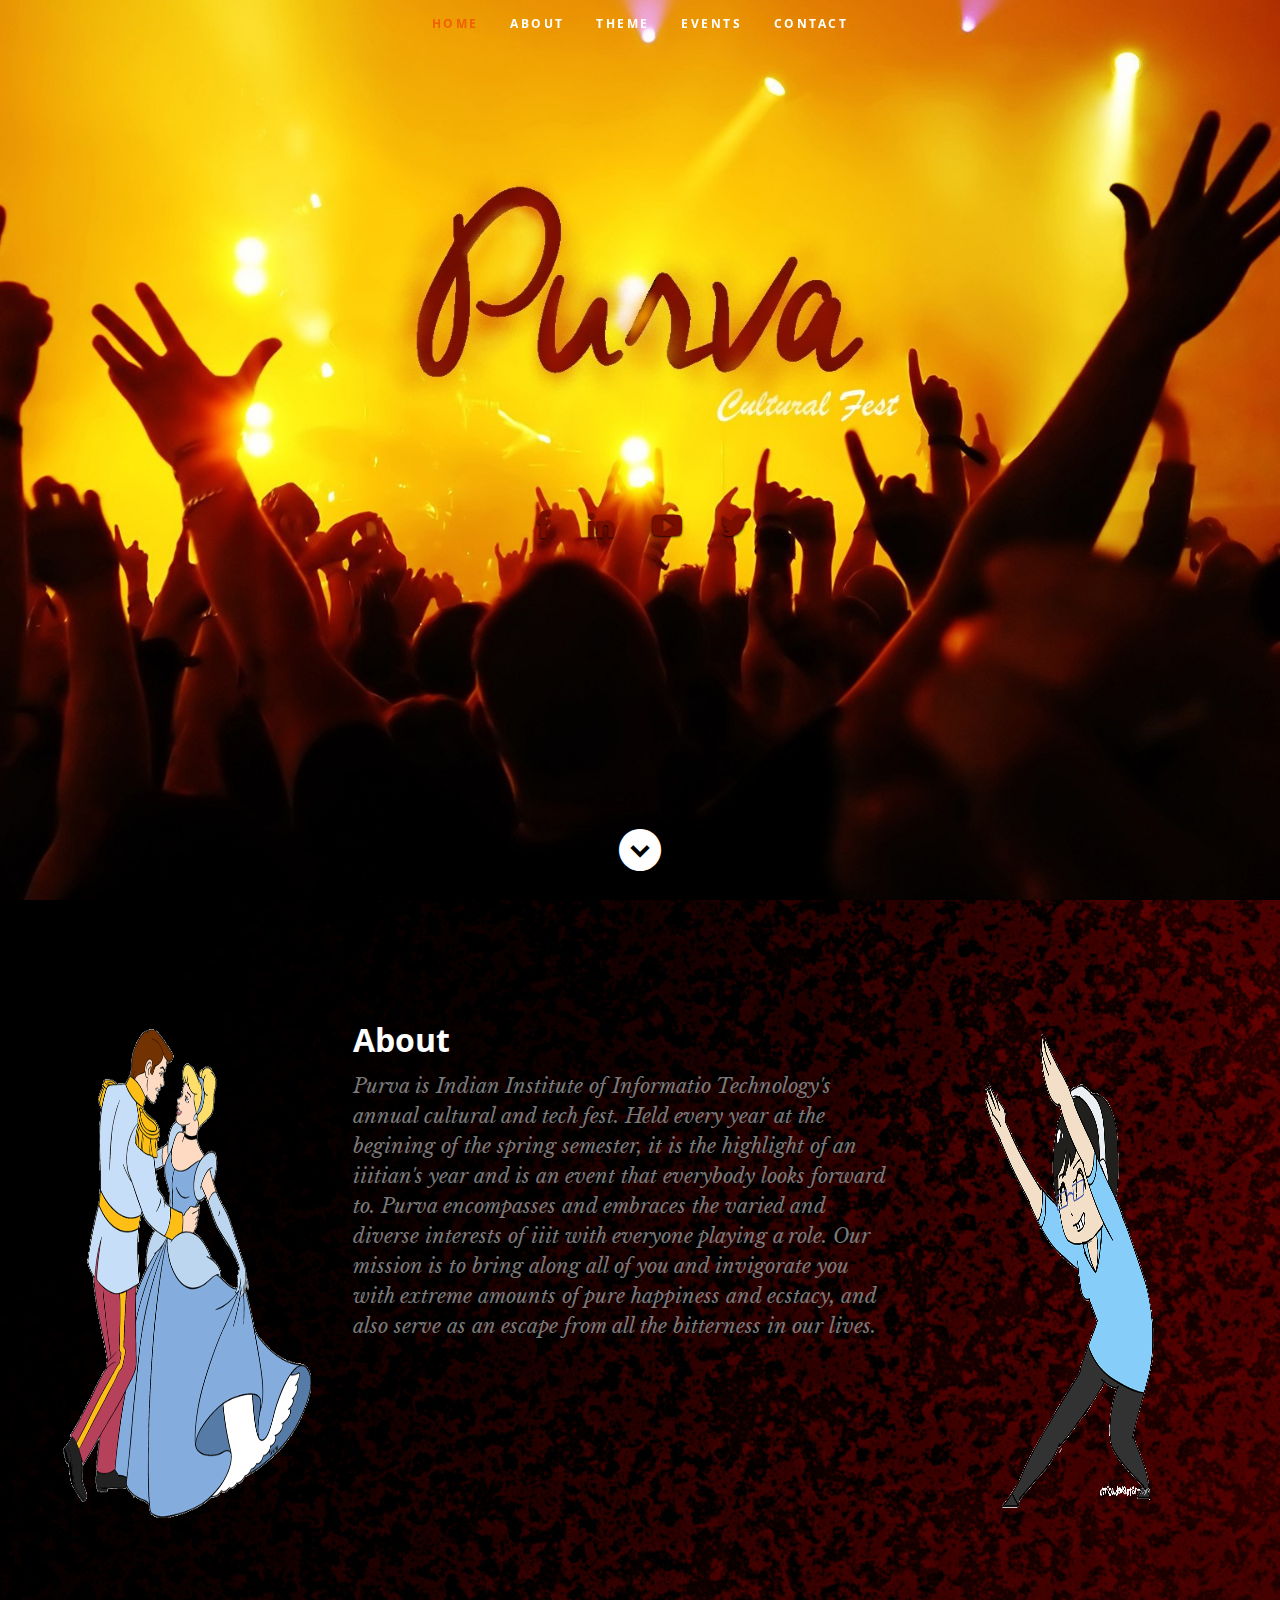
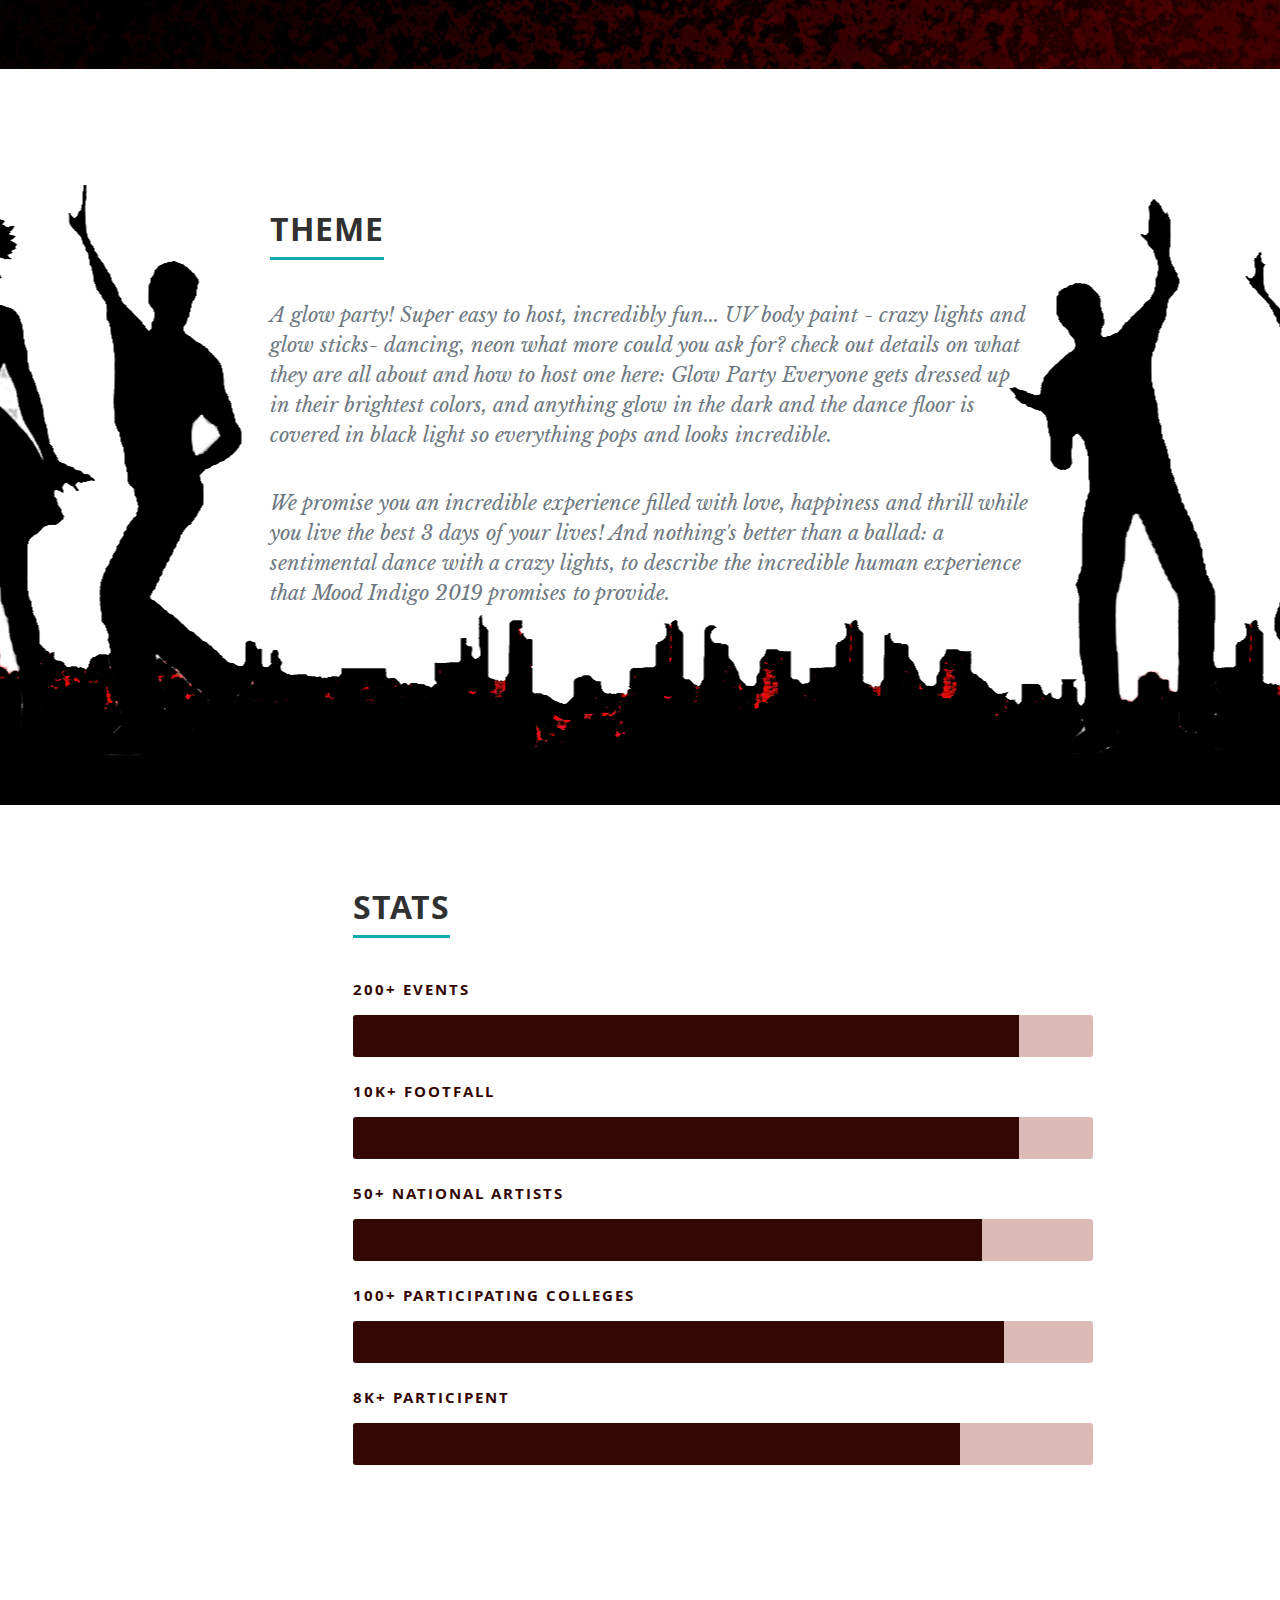
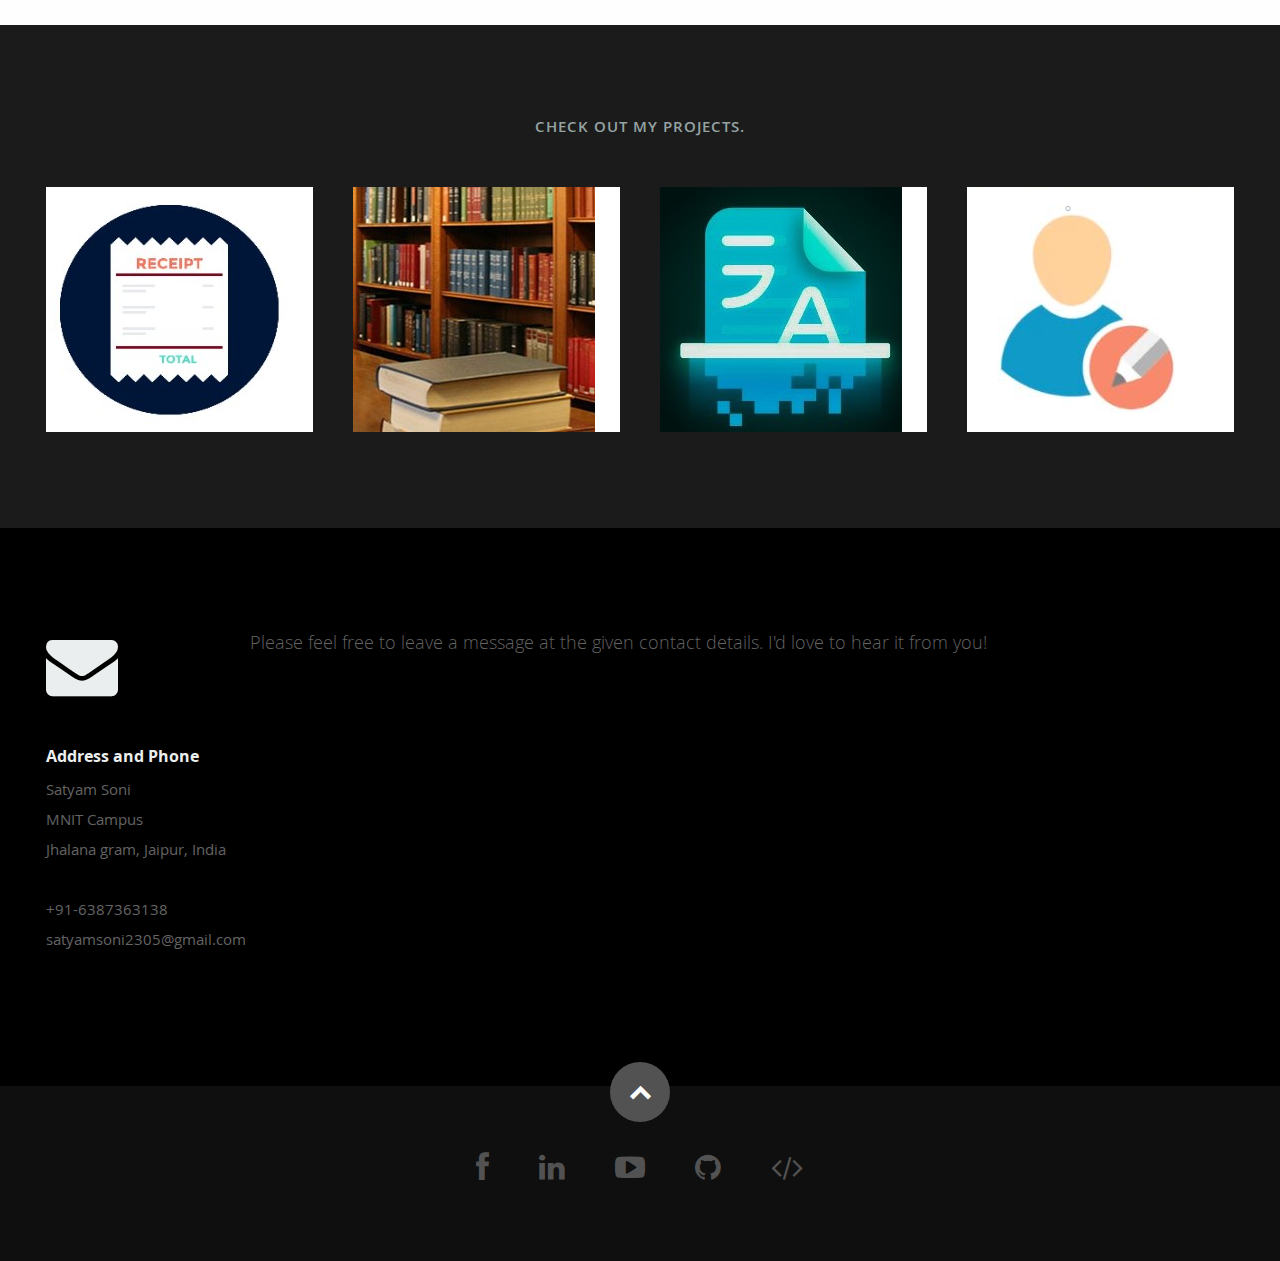
==== commit 52071478: "Creating index.html" ====
--- a/index.html
+++ b/index.html
@@ -1,103 +1,437 @@
 <!DOCTYPE html>
-<html lang="en">
+<!--[if lt IE 8 ]><html class="no-js ie ie7" lang="en"> <![endif]-->
+<!--[if IE 8 ]><html class="no-js ie ie8" lang="en"> <![endif]-->
+<!--[if (gte IE 8)|!(IE)]><!--><html class="no-js" lang="en"> <!--<![endif]-->
 <head>
-	<title>Login V1</title>
-	<meta charset="UTF-8">
-	<meta name="viewport" content="width=device-width, initial-scale=1">
-<!--===============================================================================================-->	
-	<link rel="icon" type="image/png" href="images/icons/favicon.ico"/>
-<!--===============================================================================================-->
-	<link rel="stylesheet" type="text/css" href="vendor/bootstrap/css/bootstrap.min.css">
-<!--===============================================================================================-->
-	<link rel="stylesheet" type="text/css" href="fonts/font-awesome-4.7.0/css/font-awesome.min.css">
-<!--===============================================================================================-->
-	<link rel="stylesheet" type="text/css" href="vendor/animate/animate.css">
-<!--===============================================================================================-->	
-	<link rel="stylesheet" type="text/css" href="vendor/css-hamburgers/hamburgers.min.css">
-<!--===============================================================================================-->
-	<link rel="stylesheet" type="text/css" href="vendor/select2/select2.min.css">
-<!--===============================================================================================-->
-	<link rel="stylesheet" type="text/css" href="css/util.css">
-	<link rel="stylesheet" type="text/css" href="css/main.css">
-<!--===============================================================================================-->
+
+   <!--- Basic Page Needs
+   ================================================== -->
+   <meta charset="utf-8">
+	<title>CV : Satyam Soni</title>
+	<meta name="description" content="">
+	<meta name="author" content="">
+
+   <!-- Mobile Specific Metas
+   ================================================== -->
+	<meta name="viewport" content="width=device-width, initial-scale=1, maximum-scale=1">
+
+	<!-- CSS
+    ================================================== -->
+   <link rel="stylesheet" href="css/default.css">
+    <link rel="stylesheet" href="css/layout.css">
+   <link rel="stylesheet" href="css/media-queries.css">
+   <link rel="stylesheet" href="css/magnific-popup.css">
+
+
+    <!-- Script
+    ================================================== -->
+	<script src="js/modernizr.js"></script>
+
+   <!-- Favicons
+	================================================== -->
+	<link rel="shortcut icon" href="favicon.png" >
+
 </head>
+
 <body>
+
+   <!-- Header
+   ================================================== -->
+   <header id="home">
+
+      <nav id="nav-wrap">
+
+         <a class="mobile-btn" href="#nav-wrap" title="Show navigation">Show navigation</a>
+	      <a class="mobile-btn" href="#" title="Hide navigation">Hide navigation</a>
+
+         <ul id="nav" class="nav">
+            <li class="current"><a class="smoothscroll" href="#home">Home</a></li>
+            <li><a class="smoothscroll" href="#about">About</a></li>
+	         <li><a class="smoothscroll" href="#resume">Theme</a></li>
+            <li><a class="smoothscroll" href="#portfolio">Events</a></li>
+            <li><a class="smoothscroll" href="#contact">Contact</a></li>
+         </ul> <!-- end #nav -->
+
+      </nav> <!-- end #nav-wrap -->
+
+      <div class="row banner">
+         <div class="banner-text">
+            <!--<h1 class="responsive-headline" style = "font-family: Agency fb;">Algotune</h1>
+            <h3>The Annual Cultural Fest of Indian Institute of Information Technology<br><a class="smoothscroll" href="#about">start scrolling</a>
+            and learn more <a class="smoothscroll" href="#about">about</a>.</h3>
+            <hr />
+			-->
+			<br><br><br><br><br><br>
+            <ul class="social">
+               <li><a href="https://www.facebook.com/profile.php?id=100029288597566" target="_blank"><i class="fa fa-facebook"></i></a></li>
+               <li><a href="https://www.linkedin.com/in/satyam-soni-332522172/" target="_blank"><i class="fa fa-linkedin"></i></a></li>
+			   <li><a href="https://www.youtube.com/channel/UC7bYDBd9XNo9MNQPC25pwMg?view_as=subscribe" target="_blank"><i class="fa fa-youtube-play"></i></a></li>
+               <li><a href="https://twitter.com/SatyamS10969618" target="_blank"><i class="fa fa-twitter"></i></a></li>
+            </ul>
+         </div>
+      </div>
+
+      <p class="scrolldown">
+         <a class="smoothscroll" href="#about"><i class="icon-down-circle"></i></a>
+      </p>
+
+   </header> <!-- Header End -->
+
+
+   <!-- About Section
+   ================================================== -->
+   <section id="about">
+
+      <div class="row">
+
+         <div class="three columns">
+
+            <img class="profile-pic"  src="images/cinderella.gif" alt="" />
+
+         </div>
+
+         <div class="six columns main-col">
+
+            <h2>About</h2>
+
+            <p class = "info">Purva is Indian Institute of Informatio Technology's annual cultural and tech fest. Held every year at the begining of the spring semester, it is the highlight of an iiitian's year and is an event that everybody looks forward to. Purva encompasses and embraces the varied and diverse interests of iiit with everyone playing a role. Our mission is to bring along all of you and invigorate you with extreme amounts of pure happiness and ecstacy, and also serve as an escape from all the bitterness in our lives.
+            </p>
+
+
+         </div> <!-- end .main-col -->
+		  <div class="three columns">
+
+            <img class="profile-pic"  src="images/party.gif" alt="" />
+
+         </div>
+		 
+
+      </div>
+
+   </section> <!-- About Section End-->
+
+
+   <!-- Resume Section
+   ================================================== -->
+   <section id="theme">
+
+      <!-- Education
+      ----------------------------------------------- -->
+      <div class="row education">
+
+         <div class="two columns header-col">
+            
+         </div>
+
+         <div class="eight columns main-col">
+
+            <div class="row item">
+
+               <div class="twelve columns">
+
+                <h1><span>Theme</span></h1>
+                <p class="info">A glow party! Super easy to host, incredibly fun... UV body paint - crazy lights and glow sticks- dancing, neon what more could you ask for? check out details on what they are all about and how to host one here: Glow Party Everyone gets dressed up in their brightest colors, and anything glow in the dark and the dance floor is covered in black light so everything pops and looks incredible.</p>
+					
+				<p class="info">We promise you an incredible experience filled with love, happiness and thrill while you live the best 3 days of your lives!
+								And nothing's better than a ballad: a sentimental dance with a crazy lights, to describe the incredible human experience that Mood Indigo 2019 promises to provide.</p>
+                  
+
+               </div>
+
+            </div> <!-- item end -->
+			 
+         </div> <!-- main-col end -->
+		
+		<div class="two columns header-col">
+            
+         </div>
+		 
+      </div> <!-- End Education -->
+
+
+
+<!--------------------------------------------------------------------------->
+      <!-- Skills
+      ----------------------------------------------- -->
+      
+
+   </section> <!-- Theme Section End-->
+
+   <!-- Stats Section
+   ================================================== -->
+	<section id="stats">
+		<div class="row skill">
+
+         <div class="three columns header-col">
+            
+         </div>
 	
-	<div class="limiter">
-		<div class="container-login100">
-			<div class="wrap-login100">
-				<div class="container-right">
-					<div class="login100-pic js-tilt" data-tilt>
-						<img src="images/img-01.png" alt="IMG">
-					</div>
-				</div>
-
-				<form class="login100-form validate-form">
-					<span class="login100-form-title">
-						Blitz Login
-					</span>
-
-					<div class="wrap-input100 validate-input" data-validate = "Valid email is required: ex@abc.xyz">
-						<input class="input100" type="text" name="email" placeholder="Email">
-						<span class="focus-input100"></span>
-						<span class="symbol-input100">
-							<i class="fa fa-envelope" aria-hidden="true"></i>
-						</span>
-					</div>
-
-					<div class="wrap-input100 validate-input" data-validate = "Password is required">
-						<input class="input100" type="password" name="pass" placeholder="Password">
-						<span class="focus-input100"></span>
-						<span class="symbol-input100">
-							<i class="fa fa-lock" aria-hidden="true"></i>
-						</span>
-					</div>
-					
-					<div class="container-login100-form-btn">
-						<button class="login100-form-btn">
-							Login
-						</button>
-					</div>
-
-					<div class="text-center p-t-12">
-						<span class="txt1">
-							Forgot
-						</span>
-						<a class="txt2" href="#">
-							Username / Password?
-						</a>
-					</div>
-
-					<div class="text-center p-t-50 p-b-10">
-						<a class="txt2" href="#">
-							Create your Account
-							<i class="fa fa-long-arrow-right m-l-5" aria-hidden="true"></i>
-						</a>
-					</div>
-				</form>
+         <div class="eight columns main-col">
+
+				<h1><span>Stats</span></h1>
+				
+				<div class="bars">
+
+				   <ul class="skills">
+				      <li><span class="bar-expand photoshop"></span><em>200+ Events</em></li>
+                  <li><span class="bar-expand css"></span><em>10K+ Footfall</em></li>
+						<li><span class="bar-expand html5"></span><em>50+ National Artists</em></li>
+                  <li><span class="bar-expand wordpress"></span><em>100+ Participating Colleges</em></li>
+						<li><span class="bar-expand illustrator"></span><em>8K+ Participent</em></li>
+					</ul>
+
+				</div><!-- end skill-bars -->
+
+			</div> <!-- main-col end -->
+			
+			<div class="one columns header-col">
+            
 			</div>
-		</div>
-	</div>
+      </div> <!-- End skills -->
 	
+	</section>
 	
-
-	
-<!--===============================================================================================-->	
-	<script src="vendor/jquery/jquery-3.2.1.min.js"></script>
-<!--===============================================================================================-->
-	<script src="vendor/bootstrap/js/popper.js"></script>
-	<script src="vendor/bootstrap/js/bootstrap.min.js"></script>
-<!--===============================================================================================-->
-	<script src="vendor/select2/select2.min.js"></script>
-<!--===============================================================================================-->
-	<script src="vendor/tilt/tilt.jquery.min.js"></script>
-	<script >
-		$('.js-tilt').tilt({
-			scale: 1.1
-		})
-	</script>
-<!--===============================================================================================-->
-	<script src="js/main.js"></script>
+<!--------------------------------------------------------------------------->
+   <!-- Portfolio Section
+   ================================================== -->
+   <section id="portfolio">
+
+      <div class="row">
+
+         <div class="twelve columns collapsed">
+
+            <h1>Check Out My Projects.</h1>
+
+            <!-- portfolio-wrapper -->
+            <div id="portfolio-wrapper" class="bgrid-quarters s-bgrid-thirds cf">
+
+          	   <div class="columns portfolio-item">
+                  <div class="item-wrap">
+
+                     <a href="#modal-01" title="E-Receipt">
+                        <img alt="" src="./images/banner.jpg">
+                        <div class="overlay">
+                           <div class="portfolio-item-meta">
+          					      <h5>E-Receipt</h5>
+                              <p>Android,Firebase,Sqlite3</p>
+          					   </div>
+                        </div>
+                        <div class="link-icon"><i class="icon-plus"></i></div>
+                     </a>
+
+                  </div>
+          		</div> <!-- item end -->
+
+               <div class="columns portfolio-item">
+                  <div class="item-wrap">
+
+                     <a href="#modal-02" title="LMS">
+                        <img alt="" src="./images/lms.jpg">
+                        <div class="overlay">
+                           <div class="portfolio-item-meta">
+          					      <h5>Library Management System</h5>
+                              <p>HTML,CSS,JavaScript,PHP,MySql</p>
+          					   </div>
+                        </div>
+                        <div class="link-icon"><i class="icon-plus"></i></div>
+                     </a>
+
+                  </div>
+          		</div> <!-- item end -->
+
+               <div class="columns portfolio-item">
+                  <div class="item-wrap">
+
+                     <a href="#modal-03" title="Text Recognizer">
+                        <img alt="" src="./images/textRecognizer.jpg">
+                        <div class="overlay">
+                           <div class="portfolio-item-meta">
+          					      <h5>Text Recognizer</h5>
+                              <p>Python,Tesseract,gTTS,PyQt5</p>
+          					   </div>
+                        </div>
+                        <div class="link-icon"><i class="icon-plus"></i></div>
+                     </a>
+
+                  </div>
+          		</div> <!-- item end -->
+
+               <div class="columns portfolio-item">
+                  <div class="item-wrap">
+
+                     <a href="#modal-04" title="MyCredibleInfo">
+                        <img alt="" src="./images/mci.png">
+                        <div class="overlay">
+                           <div class="portfolio-item-meta">
+                              <h5>MyCredibleInfo</h5>
+                              <p>Android,Firebase</p>
+                           </div>
+                        </div>
+                        <div class="link-icon"><i class="icon-plus"></i></div>
+                     </a>
+
+                  </div>
+               </div> <!-- item end -->
+
+            </div> <!-- portfolio-wrapper end -->
+
+         </div> <!-- twelve columns end -->
+
+
+         <!-- Modal Popup
+	      --------------------------------------------------------------- -->
+
+
+         <div id="modal-01" class="popup-modal mfp-hide">
+
+		      <center><img class="scale-with-grid" src="./images/banner.jpg" alt="" /></center>
+
+		      <div class="description-box">
+			      <h4>E-Receipt</h4>
+			      <p>E-receipt a mobile app has following specs. You can create invoice of bill also you can send invoice to your target customer within single click. One copy of bill will be saved into your internal Storage . You can store customer's details for future transaction.</p>
+               <span class="categories"><i class="fa fa-tag"></i>Android,Firebase,Sqlite3</span>
+		      </div>
+
+            <div class="link-box">
+               <a href="https://github.com/SatyamSoni23/E-receipt" target="_blank">Details</a>
+		         <a class="popup-modal-dismiss">Close</a>
+            </div>
+
+	      </div><!-- modal-01 End -->
+
+         <div id="modal-02" class="popup-modal mfp-hide">
+
+            <img class="scale-with-grid" src="./images/lib.jpg" alt="" />
+
+            <div class="description-box">
+               <h4>Library Management System</h4>
+               <p>This Website helps you to Manage the Library of your Institute.</p>
+               <span class="categories"><i class="fa fa-tag"></i>HTML,CSS,JavaScript,PHP,MySql</span>
+            </div>
+
+            <div class="link-box">
+               <a href="https://github.com/SatyamSoni23/Hostel_Management_System" target="_blank">Details</a>
+               <a class="popup-modal-dismiss">Close</a>
+            </div>
+
+         </div><!-- modal-02 End -->
+
+         <div id="modal-03" class="popup-modal mfp-hide">
+
+		      <center><img class="scale-with-grid" src="./images/textRecognizer.png" alt="" /></center>
+
+		      <div class="description-box">
+			      <h4>Text Recognizer</h4>
+			      <p>This project is aimed at developing software that provides the features : image file to text file convertor, text file to image file convertor, text file to audio file convertor and image file (containing text) to audio file.</p>
+               <span class="categories"><i class="fa fa-tag"></i>Python,Tesseract,gTTS,PyQt5</span>
+		      </div>
+
+            <div class="link-box">
+               <a href="https://github.com/SatyamSoni23/textRecognizer" target="_blank">Details</a>
+		         <a class="popup-modal-dismiss">Close</a>
+            </div>
+
+	      </div><!-- modal-03 End -->
+
+         <div id="modal-04" class="popup-modal mfp-hide">
+
+            <center><img class="scale-with-grid" src="./images/mci.png" alt="" /></center>
+
+            <div class="description-box">
+               <h4>MyCredibleInfo</h4>
+               <p>MyCredibleInfo is an android app that can perform CRUDable function. you should be able to Insert data, retrieve data, update data, delete data.
+               </p>
+               <span class="categories"><i class="fa fa-tag"></i>Android,Firebase</span>
+            </div>
+
+            <div class="link-box">
+               <a href="https://github.com/SatyamSoni23/MyCredibleInfo" target="_blank">Details</a>
+               <a class="popup-modal-dismiss">Close</a>
+            </div>
+
+         </div><!-- modal-04 End -->
+
+      </div> <!-- row End -->
+
+   </section> <!-- Portfolio Section End-->
+
+   <!-- Contact Section
+   ================================================== -->
+   <section id="contact">
+
+         <div class="row section-head">
+
+            <div class="two columns header-col">
+
+               <h1><span>Get In Touch.</span></h1>
+
+            </div>
+
+            <div class="ten columns">
+
+                  <p class="lead">Please feel free to leave a message at the given contact details. I'd love to hear it from you!
+                  </p>
+
+            </div>
+
+         </div>
+
+         <div class="row">
+
+            <div class="ten columns">
+
+                  <div>
+                      <h4>Address and Phone</h4>
+                      <p class="address">
+                          Satyam Soni<br>
+                          MNIT Campus<br>Jhalana gram,
+                          Jaipur, India <br><br>
+                          <span>+91-6387363138</span><br>
+                          <span>satyamsoni2305@gmail.com</span>
+                      </p>
+                  </div>
+
+      </div>
+
+   </section> <!-- Contact Section End-->
+
+
+   <!-- footer
+   ================================================== -->
+   <footer>
+
+      <div class="row">
+
+         <div class="twelve columns">
+
+            <ul class="social-links">
+				<li><a href="https://www.facebook.com/profile.php?id=100029288597566" target="_blank"><i class="fa fa-facebook"></i></a></li>
+                <li><a href="https://www.linkedin.com/in/satyam-soni-332522172/" target="_blank"><i class="fa fa-linkedin"></i></a></li>
+			   	<li><a href="https://www.youtube.com/channel/UC7bYDBd9XNo9MNQPC25pwMg?view_as=subscribe" target="_blank"><i class="fa fa-youtube-play"></i></a></li>
+                <li><a href="https://github.com/SatyamSoni23" target="_blank"><i class="fa fa-github"></i></a></li>
+                <li><a href="https://www.codechef.com/users/satyam_soni" target="_blank"><i class="fa fa-code"></i></a></li>			   
+            <ul>
+
+         </div>
+
+         <div id="go-top"><a class="smoothscroll" title="Back to Top" href="#home"><i class="icon-up-open"></i></a></div>
+
+      </div>
+
+   </footer> <!-- Footer End-->
+
+   <!-- Java Script
+   ================================================== -->
+   <script src="http://ajax.googleapis.com/ajax/libs/jquery/1.10.2/jquery.min.js"></script>
+   <script>window.jQuery || document.write('<script src="js/jquery-1.10.2.min.js"><\/script>')</script>
+   <script type="text/javascript" src="js/jquery-migrate-1.2.1.min.js"></script>
+
+   <script src="js/jquery.flexslider.js"></script>
+   <script src="js/waypoints.js"></script>
+   <script src="js/jquery.fittext.js"></script>
+   <script src="js/magnific-popup.js"></script>
+   <script src="js/init.js"></script>
 
 </body>
-</html>+
+</html>
--- a/css/default.css
+++ b/css/default.css
@@ -0,0 +1,803 @@
+/*
+=====================================================================
+TOC:
+a. Webfonts and Icon fonts
+b. Reset
+c. Default Styles
+   1. Basic
+   2. Typography
+   3. Links
+   4. Images
+   5. Buttons
+   6. Forms
+d. Grid
+e. Others
+   1. Clearing
+   2. Misc
+  
+
+=====================================================================  */
+
+/* ------------------------------------------------------------------ */
+/* a. Webfonts and Icon fonts
+ ------------------------------------------------------------------ */
+
+@import url("fonts.css");
+@import url("fontello/css/fontello.css");
+@import url("font-awesome/css/font-awesome.min.css");
+
+/* ------------------------------------------------------------------
+/* b. Reset
+      Adapted from:
+      Normalize.css - https://github.com/necolas/normalize.css/
+      HTML5 Doctor Reset - html5doctor.com/html-5-reset-stylesheet/
+/* ------------------------------------------------------------------ */
+
+html, body, div, span, object, iframe,
+h1, h2, h3, h4, h5, h6, p, blockquote, pre,
+abbr, address, cite, code,
+del, dfn, em, img, ins, kbd, q, samp,
+small, strong, sub, sup, var,
+b, i,
+dl, dt, dd, ol, ul, li,
+fieldset, form, label, legend,
+table, caption, tbody, tfoot, thead, tr, th, td,
+article, aside, canvas, details, figcaption, figure,
+footer, header, hgroup, menu, nav, section, summary,
+time, mark, audio, video {
+   margin: 0;
+   padding: 0;
+   border: 0;
+   outline: 0;
+   font-size: 100%;
+   vertical-align: baseline;
+   background: transparent;
+}
+
+article,aside,details,figcaption,figure,
+footer,header,hgroup,menu,nav,section {
+   display: block;
+}
+
+audio,
+canvas,
+video {
+   display: inline-block;
+}
+
+audio:not([controls]) {
+   display: none;
+   height: 0;
+}
+
+[hidden] { display: none; }
+
+code, kbd, pre, samp {
+   font-family: monospace, serif;
+   font-size: 1em;
+}
+
+pre {
+   white-space: pre;
+   white-space: pre-wrap;
+   word-wrap: break-word;
+}
+
+blockquote, q { quotes: &#8220 &#8220; }
+
+blockquote:before, blockquote:after,
+q:before, q:after {
+   content: '';
+   content: none;
+}
+
+ins {
+   background-color: #ff9;
+   color: #000;
+   text-decoration: none;
+}
+
+mark {
+   background-color: #A7F4F6;
+   color: #555;
+}
+
+del { text-decoration: line-through; }
+
+abbr[title], dfn[title] {
+   border-bottom: 1px dotted;
+   cursor: help;
+}
+
+table {
+   border-collapse: collapse;
+   border-spacing: 0;
+}
+
+
+/* ------------------------------------------------------------------ */
+/* c. Default and Basic Styles
+      Adapted from:
+      Skeleton CSS Framework - http://www.getskeleton.com/
+      Typeplate Typographic Starter Kit - http://typeplate.com/
+/* ------------------------------------------------------------------ */
+
+/*  1. Basic  ------------------------------------------------------- */
+
+*,
+*:before,
+*:after {
+   -moz-box-sizing: border-box;
+   -webkit-box-sizing: border-box;
+   box-sizing: border-box;
+}
+
+html {
+   font-size: 62.5%;
+   -webkit-font-smoothing: antialiased;
+}
+
+body {
+   background: #fff;
+   font-family: 'opensans-regular', sans-serif;
+   font-weight: normal;
+   font-size: 15px;
+   line-height: 30px;
+	color: #838C95;
+
+   -webkit-font-smoothing: antialiased; /* Fix for webkit rendering */
+	-webkit-text-size-adjust: 100%;
+}
+
+/*  2. Typography
+       Vertical rhythm with leading derived from 6
+--------------------------------------------------------------------- */
+
+h1, h2, h3, h4, h5, h6 {
+   color: #313131;
+	font-family: 'opensans-bold', sans-serif;
+   font-weight: normal;
+}
+h1 a, h2 a, h3 a, h4 a, h5 a, h6 a { font-weight: inherit; }
+h1 { font-size: 38px; line-height: 42px; margin-bottom: 12px; letter-spacing: -1px; }
+h2 { font-size: 28px; line-height: 36px; margin-bottom: 6px; }
+h3 { font-size: 22px; line-height: 30px; margin-bottom: 12px; }
+h4 { font-size: 20px; line-height: 30px; margin-bottom: 6px; }
+h5 { font-size: 18px; line-height: 30px; }
+h6 { font-size: 14px; line-height: 30px; }
+.subheader { }
+
+p { margin: 0 0 30px 0; }
+p img { margin: 0; }
+p.lead {
+   font: 19px/36px 'opensans-light', sans-serif;
+   margin-bottom: 18px;
+}
+
+/* for 'em' and 'strong' tags, font-size and line-height should be same with
+the body tag due to rendering problems in some browsers */
+em { font: 15px/30px 'opensans-italic', sans-serif; }
+strong, b { font: 15px/30px 'opensans-bold', sans-serif; }
+small { font-size: 11px; line-height: inherit; }
+
+/*	Blockquotes */
+blockquote {
+   margin: 30px 0px;
+   padding-left: 40px;
+   position: relative;
+}
+blockquote:before {
+   content: "\201C";
+   opacity: 0.45;
+   font-size: 80px;
+   line-height: 0px;
+   margin: 0;
+   font-family: arial, sans-serif;
+
+   position: absolute;
+   top:  30px;
+	left: 0;
+}
+blockquote p {
+   font-family: 'librebaskerville-italic', serif;
+   padding: 0;
+   font-size: 18px;
+   line-height: 36px;
+}
+blockquote cite {
+   display: block;
+   font-size: 12px;
+   font-style: normal;
+   line-height: 18px;
+}
+blockquote cite:before { content: "\2014 \0020"; }
+blockquote cite a,
+blockquote cite a:visited { color: #8B9798; border: none }
+
+/* ---------------------------------------------------------------------
+/*  Pull Quotes Markup
+/*
+    <aside class="pull-quote">
+		<blockquote>
+			<p></p>
+		</blockquote>
+	 </aside>
+/*
+/* --------------------------------------------------------------------- */
+.pull-quote {
+   position: relative;
+	padding: 18px 30px 18px 0px;
+}
+.pull-quote:before,
+.pull-quote:after {
+	height: 1em;
+	opacity: 0.45;
+	position: absolute;
+	font-size: 80px;
+   font-family: Arial, Sans-Serif;
+}
+.pull-quote:before {
+	content: "\201C";
+	top:  33px;
+	left: 0;
+}
+.pull-quote:after {
+	content: '\201D';
+	bottom: -33px;
+	right: 0;
+}
+.pull-quote blockquote {
+   margin: 0;
+}
+.pull-quote blockquote:before {
+   content: none;
+}
+
+/* Abbreviations */
+abbr {
+   font-family: 'opensans-bold', sans-serif;
+	font-variant: small-caps;
+	text-transform: lowercase;
+   letter-spacing: .5px;
+	color: gray;
+}
+abbr:hover { cursor: help; }
+
+/* drop cap */
+.drop-cap:first-letter {
+	float: left;
+	margin: 0;
+	padding: 14px 6px 0 0;
+	font-size: 84px;
+	font-family: /* Copperplate */ 'opensans-bold', sans-serif;
+   line-height: 60px;
+	text-indent: 0;
+	background: transparent;
+	color: inherit;
+}
+
+hr { border: solid #E3E3E3; border-width: 1px 0 0; clear: both; margin: 11px 0 30px; height: 0; }
+
+
+/*  3. Links  ------------------------------------------------------- */
+
+a, a:visited {
+   text-decoration: none;
+   outline: 0;
+   color: #11ABB0;
+
+   -webkit-transition: color .3s ease-in-out;
+   -moz-transition: color .3s ease-in-out;
+   -o-transition: color .3s ease-in-out;
+   transition: color .3s ease-in-out;
+}
+a:hover, a:focus { color: #313131; }
+p a, p a:visited { line-height: inherit; }
+
+
+/*  4. List  --------------------------------------------------------- */
+
+ul, ol { margin-bottom: 24px; margin-top: 12px; }
+ul { list-style: none outside; }
+ol { list-style: decimal; }
+ol, ul.square, ul.circle, ul.disc { margin-left: 30px; }
+ul.square { list-style: square outside; }
+ul.circle { list-style: circle outside; }
+ul.disc { list-style: disc outside; }
+ul ul, ul ol,
+ol ol, ol ul { margin: 6px 0 6px 30px; }
+ul ul li, ul ol li,
+ol ol li, ol ul li { margin-bottom: 6px; }
+li { line-height: 18px; margin-bottom: 12px; }
+ul.large li { }
+li p { }
+
+/* ---------------------------------------------------------------------
+/*  Stats Tab Markup
+
+    <ul class="stats-tabs">
+		<li><a href="#">[value]<b>[name]</b></a></li>
+	 </ul>
+
+    Extend this object into your markup.
+/*
+/* --------------------------------------------------------------------- */
+.stats-tabs {
+   padding: 0;
+   margin: 24px 0;
+}
+.stats-tabs li {
+	display: inline-block;
+	margin: 0 10px 18px 0;
+	padding: 0 10px 0 0;
+	border-right: 1px solid #ccc;
+}
+.stats-tabs li:last-child {
+	margin: 0;
+	padding: 0;
+	border: none;
+}
+.stats-tabs li a {
+	display: inline-block;
+	font-size: 22px;
+	font-family: 'opensans-bold', sans-serif;
+   border: none;
+   color: #313131;
+}
+.stats-tabs li a:hover {
+   color:#11ABB0;
+}
+.stats-tabs li a b {
+	display: block;
+	margin: 6px 0 0 0;
+	font-size: 13px;
+	font-family: 'opensans-regular', sans-serif;
+   color: #8B9798;
+}
+
+/* definition list */
+dl { margin: 12px 0; }
+dt { margin: 0; color:#11ABB0; }
+dd { margin: 0 0 0 20px; }
+
+/* Lining Definition Style Markup */
+.lining dt,
+.lining dd {
+	display: inline;
+	margin: 0;
+}
+.lining dt + dt:before,
+.lining dd + dt:before {
+	content: "\A";
+	white-space: pre;
+}
+.lining dd + dd:before {
+	content: ", ";
+}
+.lining dd:before {
+	content: ": ";
+	margin-left: -0.2em;
+}
+
+/* Dictionary Definition Style Markup */
+.dictionary-style dt {
+	display: inline;
+	counter-reset: definitions;
+}
+.dictionary-style dt + dt:before {
+	content: ", ";
+	margin-left: -0.2em;
+}
+.dictionary-style dd {
+	display: block;
+	counter-increment: definitions;
+}
+.dictionary-style dd:before {
+	content: counter(definitions, decimal) ". ";
+}
+
+/* Pagination */
+.pagination {
+   margin: 36px auto;
+   text-align: center;
+}
+.pagination ul li {
+   display: inline-block;
+   margin: 0;
+   padding: 0;
+}
+.pagination .page-numbers {
+   font: 15px/18px 'opensans-bold', sans-serif;
+   display: inline-block;
+   padding: 6px 10px;
+   margin-right: 3px;
+   margin-bottom: 6px;
+	color: #6E757C;
+	background-color: #E6E8EB;
+
+	-webkit-transition: all 200ms ease-in-out;
+	-moz-transition: all 200ms ease-in-out;
+	-o-transition: all 200ms ease-in-out;
+	-ms-transition: all 200ms ease-in-out;
+	transition: all 200ms ease-in-out;
+
+   -moz-border-radius: 3px;
+   -webkit-border-radius: 3px;
+   -khtml-border-radius: 3px;
+	border-radius: 3px;
+}
+.pagination .page-numbers:hover {
+   background: #838A91;
+   color: #fff;
+}
+.pagination .current,
+.pagination .current:hover {
+   background-color: #11ABB0;
+   color: #fff;
+}
+.pagination .inactive,
+.pagination .inactive:hover {
+   background-color: #E6E8EB;
+	color: #A9ADB2;
+}
+.pagination .prev, .pagination .next {}
+
+/*  5. Images  --------------------------------------------------------- */
+
+img {
+   max-width: 100%;
+   height: auto;
+}
+img.pull-right { margin: 12px 0px 0px 18px; }
+img.pull-left { margin: 12px 18px 0px 0px; }
+
+/*  6. Buttons  --------------------------------------------------------- */
+
+.button,
+.button:visited,
+button,
+input[type="submit"],
+input[type="reset"],
+input[type="button"] {
+   font: 16px/30px 'opensans-bold', sans-serif;
+   background: #11ABB0;
+   display: inline-block;
+	text-decoration: none;
+   letter-spacing: 0;
+   color: #fff;
+	padding: 12px 20px;
+	margin-bottom: 18px;
+   border: none;
+   cursor: pointer;
+   height: auto;
+
+   -webkit-transition: all .2s ease-in-out;
+	-moz-transition: all .2s ease-in-out;
+	-o-transition: all .2s ease-in-out;
+	-ms-transition: all .2s ease-in-out;
+	transition: all .2s ease-in-out;
+
+   -moz-border-radius: 3px;
+   -webkit-border-radius: 3px;
+   -khtml-border-radius: 3px;
+   border-radius: 3px;
+}
+
+.button:hover,
+button:hover,
+input[type="submit"]:hover,
+input[type="reset"]:hover,
+input[type="button"]:hover {
+   background: #3d4145;
+   color: #fff;
+}
+
+.button:active,
+button:active,
+input[type="submit"]:active,
+input[type="reset"]:active,
+input[type="button"]:active {
+   background: #3d4145;
+   color: #fff;
+}
+
+.button.full-width,
+button.full-width,
+input[type="submit"].full-width,
+input[type="reset"].full-width,
+input[type="button"].full-width {
+	width: 100%;
+	padding-left: 0 !important;
+	padding-right: 0 !important;
+	text-align: center;
+}
+
+/* Fix for odd Mozilla border & padding issues */
+button::-moz-focus-inner,
+input::-moz-focus-inner {
+    border: 0;
+    padding: 0;
+}
+
+
+/*  7. Forms  --------------------------------------------------------- */
+
+form { margin-bottom: 24px; }
+fieldset { margin-bottom: 24px; }
+
+input[type="text"],
+input[type="password"],
+input[type="email"],
+textarea,
+select {
+   display: block;
+   padding: 18px 15px;
+   margin: 0 0 24px 0;
+   border: 0;
+   outline: none;
+   vertical-align: middle;
+   min-width: 225px;
+	max-width: 100%;
+   font-size: 15px;
+   line-height: 24px;
+	color: #647373;
+	background: #D3D9D9;
+
+}
+
+/* select { padding: 0;
+   width: 220px;
+   } */
+
+input[type="text"]:focus,
+input[type="password"]:focus,
+input[type="email"]:focus,
+textarea:focus {
+   color: #B3B7BC;
+	background-color: #3d4145;
+}
+
+textarea { min-height: 220px; }
+
+label,
+legend {
+   font: 16px/24px 'opensans-bold', sans-serif;
+	margin: 12px 0;
+   color: #3d4145;
+   display: block;
+}
+label span,
+legend span {
+	color: #8B9798;
+   font: 14px/24px 'opensans-regular', sans-serif;
+}
+
+input[type="checkbox"],
+input[type="radio"] {
+    font-size: 15px;
+    color: #737373;
+}
+
+input[type="checkbox"] { display: inline; }
+
+/* ------------------------------------------------------------------ */
+/* d. Grid
+---------------------------------------------------------------------
+   gutter = 40px.
+/* ------------------------------------------------------------------ */
+
+/* default
+--------------------------------------------------------------- */
+.row {
+   width: 96%;
+   max-width: 1320px;
+   margin: 0 auto;
+}
+/* fixed width for IE8 */
+.ie .row { width: 1000px ; }
+
+.narrow .row { max-width: 980px; }
+
+.row .row { width: auto; max-width: none; margin: 0 -20px; }
+
+/* row clearing */
+.row:before,
+.row:after {
+    content: " ";
+    display: table;
+}
+.row:after {
+    clear: both;
+}
+
+.column, .columns {
+   position: relative;
+   padding: 0 20px;
+   min-height: 1px;
+   float: left;
+}
+.column.centered, .columns.centered  {
+    float: none;
+    margin: 0 auto;
+}
+
+/* removed gutters */
+.row.collapsed > .column,
+.row.collapsed > .columns,
+.column.collapsed, .columns.collapsed  { padding: 0; }
+
+[class*="column"] + [class*="column"]:last-child { float: right; }
+[class*="column"] + [class*="column"].end { float: right; }
+
+/* column widths */
+.row .one         { width: 8.33333%; }
+.row .two         { width: 16.66667%; }
+.row .three       { width: 25%; }
+.row .four        { width: 33.33333%; }
+.row .five        { width: 41.66667%; }
+.row .six         { width: 50%; }
+.row .seven       { width: 58.33333%; }
+.row .eight       { width: 66.66667%; }
+.row .nine        { width: 75%; }
+.row .ten         { width: 83.33333%; }
+.row .eleven      { width: 91.66667%; }
+.row .twelve      { width: 100%; }
+
+/* Offsets */
+.row .offset-1    { margin-left: 8.33333%; }
+.row .offset-2    { margin-left: 16.66667%; }
+.row .offset-3    { margin-left: 25%; }
+.row .offset-4    { margin-left: 33.33333%; }
+.row .offset-5    { margin-left: 41.66667%; }
+.row .offset-6    { margin-left: 50%; }
+.row .offset-7    { margin-left: 58.33333%; }
+.row .offset-8    { margin-left: 66.66667%; }
+.row .offset-9    { margin-left: 75%; }
+.row .offset-10   { margin-left: 83.33333%; }
+.row .offset-11   { margin-left: 91.66667%; }
+
+/* Push/Pull */
+.row .push-1      { left: 8.33333%; }
+.row .pull-1      { right: 8.33333%; }
+.row .push-2      { left: 16.66667%; 	}
+.row .pull-2      { right: 16.66667%; }
+.row .push-3      { left: 25%; }
+.row .pull-3      { right: 25%;	}
+.row .push-4      { left: 33.33333%; }
+.row .pull-4      { right: 33.33333%; }
+.row .push-5      { left: 41.66667%; }
+.row .pull-5      { right: 41.66667%; }
+.row .push-6      { left: 50%; }
+.row .pull-6      { right: 50%; }
+.row .push-7      { left: 58.33333%; }
+.row .pull-7      { right: 58.33333%; }
+.row .push-8      { left: 66.66667%; 	}
+.row .pull-8      { right: 66.66667%; }
+.row .push-9      { left: 75%; }
+.row .pull-9      { right: 75%; }
+.row .push-10     { left: 83.33333%; }
+.row .pull-10     { right: 83.33333%; }
+.row .push-11     { left: 91.66667%; }
+.row .pull-11     { right: 91.66667%; }
+
+/* block grids
+--------------------------------------------------------------------- */
+.bgrid-sixths [class*="column"]   { width: 16.66667%; }
+.bgrid-quarters [class*="column"] { width: 25%; }
+.bgrid-thirds [class*="column"]   { width: 33.33333%; }
+.bgrid-halves [class*="column"]   { width: 50%; }
+
+[class*="bgrid"] [class*="column"] + [class*="column"]:last-child { float: left; }
+
+/* Left clearing for block grid columns - columns that changes width in
+different screen sizes. Allows columns with different heights to align
+properly.
+--------------------------------------------------------------------- */
+.first { clear: left; }   /* first column in default screen */
+.s-first { clear: none; } /* first column in smaller screens */
+
+/* smaller screens
+--------------------------------------------------------------- */
+@media only screen and (max-width: 900px) {
+
+   /* block grids on small screens */
+   .s-bgrid-sixths [class*="column"]   { width: 16.66667%; }
+   .s-bgrid-quarters [class*="column"] { width: 25%; }
+   .s-bgrid-thirds [class*="column"]   { width: 33.33333%; }
+   .s-bgrid-halves [class*="column"]   { width: 50%; }
+
+   /* block grids left clearing */
+   .first { clear: none; }
+   .s-first { clear: left; }
+
+}
+
+/* mobile wide/smaller tablets
+--------------------------------------------------------------- */
+@media only screen and (max-width: 767px) {
+
+   .row {
+	   width: 460px;
+	   margin: 0 auto;
+      padding: 0;
+	}
+   .column, .columns {
+	   width: auto !important;
+	   float: none;
+	   margin-left: 0;
+	   margin-right: 0;
+      padding: 0 30px;
+   }
+   .row .row { width: auto; max-width: none; margin: 0 -30px; }
+
+   [class*="column"] + [class*="column"]:last-child { float: none; }
+   [class*="bgrid"] [class*="column"] + [class*="column"]:last-child { float: none; }
+
+   /* Offsets */
+   .row .offset-1    { margin-left: 0%; }
+   .row .offset-2    { margin-left: 0%; }
+   .row .offset-3    { margin-left: 0%; }
+   .row .offset-4    { margin-left: 0%; }
+   .row .offset-5    { margin-left: 0%; }
+   .row .offset-6    { margin-left: 0%; }
+   .row .offset-7    { margin-left: 0%; }
+   .row .offset-8    { margin-left: 0%; }
+   .row .offset-9    { margin-left: 0%; }
+   .row .offset-10   { margin-left: 0%; }
+   .row .offset-11   { margin-left: 0%; }
+}
+
+/* mobile narrow
+--------------------------------------------------------------- */
+@media only screen and (max-width: 460px) {
+
+   .row { width: auto; }
+
+}
+
+/* larger screens
+--------------------------------------------------------------- */
+@media screen and (min-width: 1200px) {
+
+   .wide .row { max-width: 1180px; }
+
+}
+
+/* ------------------------------------------------------------------ */
+/* e. Others
+/* ------------------------------------------------------------------ */
+
+/*  1. Clearing
+    (http://nicolasgallagher.com/micro-clearfix-hack/
+--------------------------------------------------------------------- */
+
+.cf:before,
+.cf:after {
+    content: " ";
+    display: table;
+}
+.cf:after {
+    clear: both;
+}
+
+/*  2. Misc -------------------------------------------------------- */
+
+.remove-bottom { margin-bottom: 0 !important; }
+.half-bottom { margin-bottom: 12px !important; }
+.add-bottom { margin-bottom: 24px !important; }
+.no-border { border: none; }
+
+.text-center  { text-align: center !important; }
+.text-left    { text-align: left !important; }
+.text-right   { text-align: right !important; }
+.pull-left    { float: left !important; }
+.pull-right   { float: right !important; }
+.align-center {
+	margin-left: auto !important;
+	margin-right: auto !important;
+	text-align: center !important;
+}
+
+
+
+
--- a/css/layout.css
+++ b/css/layout.css
@@ -0,0 +1,1034 @@
+/*
+=====================================================================
+
+   TOC:
+   a. General Styles
+   b. Header Styles
+   c. About Section
+   d. theme Section
+   e. Portfolio Section
+   f. Call To Action Section
+   g. Testimonials Section
+   h. Contact Section
+   i. Footer
+
+===================================================================== */
+
+/* ------------------------------------------------------------------ */
+/* a. General Styles
+/* ------------------------------------------------------------------ */
+
+body { background: #0f0f0f; }
+
+/* ------------------------------------------------------------------ */
+/* b. Header Styles
+/* ------------------------------------------------------------------ */
+
+header {
+   position: relative;
+   height: 800px;
+   min-height: 500px;
+   width: 100%;
+   background: #161415 url("../images/background2.jpg") no-repeat top center;
+   background-size: cover !important;
+	-webkit-background-size: cover !important;
+   text-align: center;
+   overflow: hidden;
+}
+
+/* vertically center banner section */
+header:before {
+   content: '';
+   display: inline-block;
+   vertical-align: middle;
+   height: 100%;
+}
+header .banner {
+   display: inline-block;
+   vertical-align: middle;
+   margin: 0 auto;
+   width: 85%;
+   padding-bottom: 30px;s
+   text-align: center;
+}
+
+header .banner-text { width: 100%; }
+header .banner-text h1 {
+   font: 90px/1.1em 'opensans-bold', sans-serif;
+   color: #fff;
+   letter-spacing: -2px;
+   margin: 0 auto 18px auto;
+   text-shadow: 0px 1px 3px rgba(0, 0, 0, .8);
+}
+header .banner-text h3 {
+   font: 18px/1.9em 'librebaskerville-regular', serif;
+   color: #A8A8A8;
+   margin: 0 auto;
+   width: 70%;
+   text-shadow: 0px 1px 2px rgba(0, 0, 0, .5);
+}
+header .banner-text h3 span,
+header .banner-text h3 a {
+   color: #fff;
+}
+header .banner-text hr {
+   width: 60%;
+   margin: 18px auto 24px auto;
+   border-color: #2F2D2E;
+   border-color: rgba(150, 150, 150, .1);
+}
+
+/* header social links */
+header .social {
+   margin: 24px 0;
+   padding: 0;
+   font-size: 30px;
+   text-shadow: 0px 1px 2px rgba(0, 0, 0, .8);
+}
+header .social li {
+   display: inline-block;
+   margin: 0 15px;
+   padding: 0;
+}
+header .social li a { color: #790D00; }
+header .social li a:hover { color: #11ABB0; }
+
+/* scrolldown link */
+header .scrolldown a {
+   position: absolute;
+   bottom: 30px;
+   left: 50%;
+   margin-left: -29px;
+   color: #fff;
+   display: block;
+   height: 42px;
+   width: 42px;
+   font-size: 42px;
+   line-height: 42px;
+   color: #fff;
+   border-radius: 100%;
+
+   -webkit-transition: all .3s ease-in-out;
+   -moz-transition: all .3s ease-in-out;
+   -o-transition: all .3s ease-in-out;
+   transition: all .3s ease-in-out;
+}
+header .scrolldown a:hover { color: #11ABB0; }
+
+/* primary navigation
+--------------------------------------------------------------------- */
+#nav-wrap ul, #nav-wrap li, #nav-wrap a {
+	 margin: 0;
+	 padding: 0;
+	 border: none;
+	 outline: none;
+}
+
+/* nav-wrap */
+#nav-wrap {
+   font: 12px 'opensans-bold', sans-serif;
+   width: 100%;
+   text-transform: uppercase;
+   letter-spacing: 2.5px;
+   margin: 0 auto;
+   z-index: 100;
+   position: fixed;
+   left: 0;
+   top: 0;
+}
+.opaque { background-color: #330702; }
+
+/* hide toggle button */
+#nav-wrap > a.mobile-btn { display: none; }
+
+ul#nav {
+   min-height: 48px;
+   width: auto;
+
+   /* center align the menu */
+   text-align: center;
+}
+ul#nav li {
+   position: relative;
+   list-style: none;
+   height: 48px;
+   display: inline-block;
+}
+
+/* Links */
+ul#nav li a {
+
+/* 8px padding top + 8px padding bottom + 32px line-height = 48px */
+
+   display: inline-block;
+   padding: 8px 13px;
+   line-height: 32px;
+	text-decoration: none;
+   text-align: left;
+   color: #fff;
+
+	-webkit-transition: color .2s ease-in-out;
+	-moz-transition: color .2s ease-in-out;
+	-o-transition: color .2s ease-in-out;
+	-ms-transition: color .2s ease-in-out;
+	transition: color .2s ease-in-out;
+}
+
+ul#nav li a:active { background-color: transparent !important; }
+ul#nav li.current a { color: #F06000; }
+
+
+/* ------------------------------------------------------------------ */
+/* c. About Section
+/* ------------------------------------------------------------------ */
+
+#about {
+   background: #330702 url("../images/background3.jpg") no-repeat top center;
+   padding-top: 120px;
+   padding-bottom: 140px;
+   overflow: hidden;
+}
+
+#about a, #about a:visited  { color: #fff; }
+#about a:hover, #about a:focus { color: #11ABB0; }
+
+#about h2 {
+   font: 32px/40px 'opensans-bold', sans-serif;
+   color: #fff;
+   margin-bottom: 12px;
+}
+#about p {
+   line-height: 30px;
+   color: #7A7A7A;
+   font-family: 'librebaskerville-italic', serif;
+   font-size: 20px;
+}
+#about .profile-pic {
+   position: relative;
+   width: 700px;
+   height: 500px;
+   border-radius: 0%;
+}
+#about .contact-details { width: 41.66667%; }
+#about .download {
+   width: 58.33333%;
+   padding-top: 6px;
+}
+#about .main-col { padding-right: 5%; }
+#about .download .button {
+   margin-top: 6px;
+   background: #444;
+}
+#about .download .button:hover {
+   background: #fff;
+   color: #2B2B2B;
+}
+#about .download .button i {
+   margin-right: 15px;
+   font-size: 20px;
+}
+
+
+/* ------------------------------------------------------------------ */
+/* d. theme Section
+/* ------------------------------------------------------------------ */
+
+#theme {
+   background: #fefefe url("../images/theme.png") no-repeat top center;
+   padding-top: 140px;
+   padding-bottom: 180px;
+   overflow: hidden;
+}
+
+#theme a, #theme a:visited  { color: #11ABB0; }
+#theme a:hover, #theme a:focus { color: #313131; }
+
+#theme h1 {
+   font: 32px/40px 'opensans-bold', sans-serif;
+   text-transform: uppercase;
+   letter-spacing: 1px;
+   padding-left: 20px;
+   padding-bottom: 20px;
+}
+#theme h1 span {
+   border-bottom: 3px solid #11ABB0;
+   padding-bottom: 6px;
+}
+#theme h3 {
+   font: 32px/40px 'opensans-bold', sans-serif;
+   padding-left: 20px;
+}
+
+#theme .header-col { padding-top: 9px; }
+
+#theme .info {
+   font: 20px/24px 'librebaskerville-italic', serif;
+   color: #6E7881;
+   margin-bottom: 18px;
+   margin-top: 9px;
+   line-height: 30px;
+   padding-top: 20px;
+   padding-left: 20px
+}
+#theme .info span {
+   margin-right: 5px;
+   margin-left: 5px;
+}
+#theme .date {
+   font: 15px/24px 'opensans-regular', sans-serif;
+   margin-top: 6px;
+}
+
+/*----------------------------------------------*/
+/*	Stats
+/*----------------------------------------------*/
+#stats {
+   background: #fefefe;
+   padding-top: 80px;;;
+   padding-bottom: 100px;
+   overflow: hidden;
+}
+#stats h1 {
+   font: 32px/40px 'opensans-bold', sans-serif;
+   text-transform: uppercase;
+   letter-spacing: 1px;
+   padding-bottom: 40px;
+}
+#stats h1 span {
+   border-bottom: 3px solid #11ABB0;
+   padding-bottom: 6px;
+}
+#stats h3 {
+   font: 32px/40px 'opensans-bold', sans-serif;
+   padding-left: 20px;
+}
+
+
+#stats a, #theme a:visited  { color: #11ABB0; }
+#stats a:hover, #theme a:focus { color: #313131; }
+
+
+/*----------------------------------------------*/
+/*	Skill Bars
+/*----------------------------------------------*/
+
+.bars {
+	width: 95%;
+	float: left;
+	padding: 0;
+	text-align: left;
+}
+.bars .skills {
+  	margin-top: 36px;
+   list-style: none;
+}
+.bars li {
+   position: relative;
+  	margin-bottom: 60px;
+  	background: #DCBBB7;
+  	height: 42px;
+  	border-radius: 3px;
+}
+.bars li em {
+	font: 15px 'opensans-bold', sans-serif;
+   color: #330702;
+	text-transform: uppercase;
+   letter-spacing: 2px;
+	font-weight: normal;
+   position: relative;
+	top: -36px;
+}
+.bar-expand {
+   position: absolute;
+   left: 0;
+   top: 0;
+
+   margin: 0;
+   padding-right: 24px;
+  	background: #330702;
+   display: inline-block;
+  	height: 42px;
+   line-height: 42px;
+   border-radius: 3px 0 0 3px;
+}
+
+.photoshop {
+  	width: 90%;
+  	-moz-animation: photoshop 2s ease;
+  	-webkit-animation: photoshop 2s ease;
+}
+.illustrator {
+  	width: 82%;
+  	-moz-animation: illustrator 2s ease;
+  	-webkit-animation: illustrator 2s ease;
+}
+.wordpress {
+  	width: 88%;
+  	-moz-animation: wordpress 2s ease;
+  	-webkit-animation: wordpress 2s ease;
+}
+.css {
+  	width: 90%;
+  	-moz-animation: css 2s ease;
+  	-webkit-animation: css 2s ease;
+}
+.html5 {
+  	width: 85%;
+  	-moz-animation: html5 2s ease;
+  	-webkit-animation: html5 2s ease;
+}
+.jquery {
+  	width: 70%;
+  	-moz-animation: jquery 2s ease;
+  	-webkit-animation: jquery 2s ease;
+}
+
+@-moz-keyframes photoshop {
+  0%   { width: 0px;  }
+  100% { width: 60%;  }
+}
+@-moz-keyframes illustrator {
+  0%   { width: 0px;  }
+  100% { width: 55%;  }
+}
+@-moz-keyframes wordpress {
+  0%   { width: 0px;  }
+  100% { width: 50%;  }
+}
+@-moz-keyframes css {
+  0%   { width: 0px;  }
+  100% { width: 90%;  }
+}
+@-moz-keyframes html5 {
+  0%   { width: 0px;  }
+  100% { width: 80%;  }
+}
+@-moz-keyframes jquery {
+  0%   { width: 0px;  }
+  100% { width: 50%;  }
+}
+
+@-webkit-keyframes photoshop {
+  0%   { width: 0px;  }
+  100% { width: 60%;  }
+}
+@-webkit-keyframes illustrator {
+  0%   { width: 0px;  }
+  100% { width: 55%;  }
+}
+@-webkit-keyframes wordpress {
+  0%   { width: 0px;  }
+  100% { width: 50%;  }
+}
+@-webkit-keyframes css {
+  0%   { width: 0px;  }
+  100% { width: 90%;  }
+}
+@-webkit-keyframes html5 {
+  0%   { width: 0px;  }
+  100% { width: 80%;  }
+}
+@-webkit-keyframes jquery {
+  0%   { width: 0px;  }
+  100% { width: 50%;  }
+}
+
+/* ------------------------------------------------------------------ */
+/* e. Portfolio Section
+/* ------------------------------------------------------------------ */
+
+#portfolio {
+   background: #1b1b1b;
+   padding-top: 90px;
+   padding-bottom: 60px;
+}
+#portfolio h1 {
+   font: 15px/24px 'opensans-semibold', sans-serif;
+   text-transform: uppercase;
+   letter-spacing: 1px;
+   text-align: center;
+   margin-bottom: 48px;
+   color: #95A3A3;
+}
+
+/* Portfolio Content */
+#portfolio-wrapper .columns { margin-bottom: 36px; }
+.portfolio-item .item-wrap {
+   background: #fff;
+   overflow: hidden;
+   position: relative;
+
+   -webkit-transition: all 0.3s ease-in-out;
+	-moz-transition: all 0.3s ease-in-out;
+	-o-transition: all 0.3s ease-in-out;
+	-ms-transition: all 0.3s ease-in-out;
+	transition: all 0.3s ease-in-out;
+}
+.portfolio-item .item-wrap a {
+   display: block;
+   cursor: pointer;
+}
+
+/* overlay */
+.portfolio-item .item-wrap .overlay {
+   position: absolute;
+   left: 0;
+   top: 0;
+   width: 100%;
+   height: 100%;
+
+	opacity: 0;
+	-moz-opacity: 0;
+	filter:alpha(opacity=0);
+
+   -webkit-transition: opacity 0.3s ease-in-out;
+	-moz-transition: opacity 0.3s ease-in-out;
+	-o-transition: opacity 0.3s ease-in-out;
+	transition: opacity 0.3s ease-in-out;
+
+   background: url(../images/overlay-bg.png) repeat;
+}
+.portfolio-item .item-wrap .link-icon {
+   display: block;
+   color: #fff;
+   height: 30px;
+   width: 30px;
+   font-size: 18px;
+   line-height: 30px;
+   text-align: center;
+
+   opacity: 0;
+	-moz-opacity: 0;
+	filter:alpha(opacity=0);
+
+   -webkit-transition: opacity 0.3s ease-in-out;
+	-moz-transition: opacity 0.3s ease-in-out;
+	-o-transition: opacity 0.3s ease-in-out;
+	transition: opacity 0.3s ease-in-out;
+
+   position: absolute;
+   top: 50%;
+   left: 50%;
+   margin-left: -15px;
+   margin-top: -15px;
+}
+.portfolio-item .item-wrap img {
+   vertical-align: bottom;
+}
+.portfolio-item .portfolio-item-meta { padding: 18px }
+.portfolio-item .portfolio-item-meta h5 {
+   font: 14px/21px 'opensans-bold', sans-serif;
+   color: #fff;
+}
+.portfolio-item .portfolio-item-meta p {
+   font: 12px/18px 'opensans-light', sans-serif;
+   color: #c6c7c7;
+   margin-bottom: 0;
+}
+
+/* on hover */
+.portfolio-item:hover .overlay {
+	opacity: 1;
+	-moz-opacity: 1;
+	filter:alpha(opacity=100);
+}
+.portfolio-item:hover .link-icon {
+   opacity: 1;
+	-moz-opacity: 1;
+	filter:alpha(opacity=100);
+}
+
+/* popup modal */
+.popup-modal {
+	max-width: 550px;
+	background: #fff;
+	position: relative;
+	margin: 0 auto;
+}
+.popup-modal .description-box { padding: 12px 36px 18px 36px; }
+.popup-modal .description-box h4 {
+   font: 15px/24px 'opensans-bold', sans-serif;
+	margin-bottom: 12px;
+   color: #111;
+}
+.popup-modal .description-box p {
+	font: 14px/24px 'opensans-regular', sans-serif;
+   color: #A1A1A1;
+   margin-bottom: 12px;
+}
+.popup-modal .description-box .categories {
+   font: 11px/21px 'opensans-light', sans-serif;
+   color: #A1A1A1;
+   text-transform: uppercase;
+   letter-spacing: 2px;
+   display: block;
+   text-align: left;
+}
+.popup-modal .description-box .categories i {
+   margin-right: 8px;
+}
+.popup-modal .link-box {
+   padding: 18px 36px;
+   background: #111;
+   text-align: left;
+}
+.popup-modal .link-box a {
+   color: #fff;
+	font: 11px/21px 'opensans-bold', sans-serif;
+	text-transform: uppercase;
+   letter-spacing: 3px;
+   cursor: pointer;
+}
+.popup-modal a:hover {	color: #00CCCC; }
+.popup-modal a.popup-modal-dismiss { margin-left: 24px; }
+
+
+/* fadein/fadeout effect for modal popup
+/* ------------------------------------------------------------------ */
+
+/* content at start */
+.mfp-fade.mfp-wrap .mfp-content .popup-modal {
+   opacity: 0;
+   -webkit-transition: all 200ms ease-in-out;
+	-moz-transition: all 200ms ease-in-out;
+	-o-transition: all 200ms ease-in-out;
+	-ms-transition: all 200ms ease-in-out;
+   transition: all 200ms ease-in-out;
+}
+/* content fadein */
+.mfp-fade.mfp-wrap.mfp-ready .mfp-content .popup-modal {
+   opacity: 1;
+}
+/* content fadeout */
+.mfp-fade.mfp-wrap.mfp-removing .mfp-content .popup-modal {
+   opacity: 0;
+}
+
+/* ------------------------------------------------------------------ */
+/* f. Call To Action Section
+/* ------------------------------------------------------------------ */
+
+#call-to-action {
+   background: #212121;
+   padding-top: 66px;
+   padding-bottom: 48px;
+}
+#call-to-action h1 {
+   font: 18px/24px 'opensans-bold', sans-serif;
+   text-transform: uppercase;
+   letter-spacing: 3px;
+   color: #fff;
+}
+#call-to-action h1 span { display: none; }
+#call-to-action .header-col h1:before {
+   font-family: 'FontAwesome';
+   content: "\f0ac";
+	padding-right: 10px;
+	font-size: 72px;
+   line-height: 72px;
+   text-align: left;
+   float: left;
+   color: #fff;
+}
+#call-to-action .action {
+   margin-top: 12px;
+}
+#call-to-action h2 {
+   font: 28px/36px 'opensans-bold', sans-serif;
+   color: #EBEEEE;
+   margin-bottom: 6px;
+}
+#call-to-action h2 a {
+   color: inherit;
+}
+#call-to-action p {
+   color: #636363;
+   font-size: 17px;
+}
+/*#
+call-to-action .button {
+	color:#fff;
+   background: #0D0D0D;
+}
+*/
+#call-to-action .button:hover,
+#call-to-action .button:active {
+   background: #FFFFFF;
+   color: #0D0D0D;
+}
+#call-to-action p span {
+	font-family: 'opensans-semibold', sans-serif; 
+	color: #D8D8D8;
+}
+
+/* ------------------------------------------------------------------
+/* g. Testimonials
+/* ------------------------------------------------------------------ */
+
+#testimonials {
+   background: #1F1F1F url(../images/testimonials-bg.jpg) no-repeat center center;
+   background-size: cover !important;
+	-webkit-background-size: cover !important;
+   background-attachment: fixed;
+
+   position: relative;
+   min-height: 200px;
+   width: 100%;
+   overflow: hidden;
+}
+#testimonials .text-container {
+   padding-top: 96px;
+   padding-bottom: 66px;
+}
+#testimonials h1 {
+   font: 18px/24px 'opensans-bold', sans-serif;   
+   text-transform: uppercase;
+   letter-spacing: 3px;
+   color: #fff;
+}
+#testimonials h1 span { display: none; }
+#testimonials .header-col { padding-top: 9px; }
+#testimonials .header-col h1:before {
+   font-family: 'FontAwesome';
+   content: "\f10d";
+	padding-right: 10px;
+	font-size: 72px;
+   line-height: 72px;
+   text-align: left;
+   float: left;
+   color: #fff;
+}
+
+/*	Blockquotes */
+#testimonials blockquote {
+   margin: 0 0px 30px 0px;
+   padding-left: 0;
+   position: relative;
+   text-shadow: 0px 1px 3px rgba(0, 0, 0, 1);
+}
+#testimonials blockquote:before { content: none; }
+#testimonials blockquote p {
+   font-family: 'librebaskerville-italic', serif;
+   padding: 0;
+   font-size: 24px;
+   line-height: 48px;
+   color: #fff
+}
+#testimonials blockquote cite {
+   display: block;
+   font-size: 12px;
+   font-style: normal;
+   line-height: 18px;
+   color: #fff;
+}
+#testimonials blockquote cite:before { content: "\2014 \0020"; }
+#testimonials blockquote cite a,
+#testimonials blockquote cite a:visited { color: #8B9798; border: none }
+
+/* Flex Slider
+/* ------------------------------------------------------------------ */
+
+/* Reset */
+.flexslider a:active,
+.flexslider a:focus  { outline: none; }
+.slides,
+.flex-control-nav,
+.flex-direction-nav { margin: 0; padding: 0; list-style: none; }
+.slides li { margin: 0; padding: 0;}
+
+/* Necessary Styles */
+.flexslider {
+   position: relative;
+   zoom: 1;
+   margin: 0;
+   padding: 0;
+}
+.flexslider .slides { zoom: 1; }
+.flexslider .slides > li { position: relative; }
+
+/* Hide the slides before the JS is loaded. Avoids image jumping */
+.flexslider .slides > li { display: none; -webkit-backface-visibility: hidden; }
+/* Suggested container for slide animation setups. Can replace this with your own */
+.flex-container { zoom: 1; position: relative; }
+
+/* Clearfix for .slides */
+.slides:before,
+.slides:after {
+   content: " ";
+   display: table;
+}
+.slides:after {
+   clear: both;
+}
+
+/* No JavaScript Fallback */
+/* If you are not using another script, such as Modernizr, make sure you
+ * include js that eliminates this class on page load */
+.no-js .slides > li:first-child { display: block; }
+
+/* Slider Styles */
+.slides { zoom: 1; }
+.slides > li {
+   /*margin-right: 5px; */
+   overflow: hidden;
+}
+
+/* Control Nav */
+.flex-control-nav {
+    width: 100%;
+    position: absolute;
+    bottom: -20px;
+    text-align: left;
+}
+.flex-control-nav li {
+    margin: 0 6px;
+    display: inline-block;
+    zoom: 1;
+    *display: inline;
+}
+.flex-control-paging li a {
+    width: 12px;
+    height: 12px;
+    display: block;
+    background: #ddd;
+    background: rgba(255, 255, 255, .3);
+    cursor: pointer;
+    text-indent: -9999px;
+    -webkit-border-radius: 20px;
+    -moz-border-radius: 20px;
+    -o-border-radius: 20px;
+    border-radius: 20px;
+    box-shadow: inset 0 0 3px rgba(255, 255, 255, .3);
+}
+.flex-control-paging li a:hover {
+    background: #CCC;
+    background: rgba(255, 255, 255, .7);
+}
+.flex-control-paging li a.flex-active {
+    background: #fff;
+    background: rgba(255, 255, 255, .9);
+    cursor: default;
+}
+
+/* ------------------------------------------------------------------ */
+/* h. Contact Section
+/* ------------------------------------------------------------------ */
+
+#contact {
+   background: #000000;
+   padding-top: 96px;
+   padding-bottom: 102px;
+   color: #636363;
+}
+#contact .section-head { margin-bottom: 42px; }
+
+#contact a, #contact a:visited  { color: #11ABB0; }
+#contact a:hover, #contact a:focus { color: #fff; }
+
+#contact h1 {
+   font: 18px/24px 'opensans-bold', sans-serif;
+   text-transform: uppercase;
+   letter-spacing: 3px;
+   color: #EBEEEE;
+   margin-bottom: 6px;
+}
+#contact h1 span { display: none; }
+#contact h1:before {
+   font-family: 'FontAwesome';
+   content: "\f0e0";
+	padding-right: 10px;
+	font-size: 72px;
+   line-height: 72px;
+   text-align: left;
+   float: left;
+   color: #ebeeee;
+}
+
+#contact h4 {
+   font: 16px/24px 'opensans-bold', sans-serif;
+   color: #EBEEEE;
+   margin-bottom: 6px;
+}
+#contact p.lead {
+   font: 18px/36px 'opensans-light', sans-serif;
+   padding-right: 3%;
+}
+#contact .header-col { padding-top: 6px; }
+
+
+/* contact form */
+#contact form { margin-bottom: 30px; }
+#contact label {
+   font: 15px/24px 'opensans-bold', sans-serif;
+   margin: 12px 0;
+   color: #EBEEEE;
+	display: inline-block;
+	float: left;
+   width: 26%;
+}
+#contact input,
+#contact textarea,
+#contact select {
+   padding: 18px 20px;
+	color: #eee;
+	background: #373233;
+	margin-bottom: 42px;
+	border: 0;
+	outline: none;
+   font-size: 15px;
+   line-height: 24px;
+   width: 65%;
+}
+#contact input:focus,
+#contact textarea:focus,
+#contact select:focus {
+	color: #fff;
+	background-color: #11ABB0;
+}
+#contact button.submit {
+	text-transform: uppercase;
+	letter-spacing: 3px;
+	color:#fff;
+   background: #0D0D0D;
+	border: none;
+   cursor: pointer;
+   height: auto;
+   display: inline-block;
+	border-radius: 3px;
+   margin-left: 26%;
+}
+#contact button.submit:hover {
+	color: #0D0D0D;
+	background: #fff;
+}
+#contact span.required {
+	color: #11ABB0;
+	font-size: 13px;
+}
+#message-warning, #message-success {
+   display: none;
+	background: #0F0F0F;
+	padding: 24px 24px;
+	margin-bottom: 36px;
+   width: 65%;
+   margin-left: 26%;
+}
+#message-warning { color: #D72828; }
+#message-success { color: #11ABB0; }
+
+#message-warning i,
+#message-success i {
+   margin-right: 10px;
+}
+#image-loader {
+   display: none;
+   position: relative;
+   left: 18px;
+   top: 17px;
+}
+
+
+/* Twitter Feed */
+#twitter {
+   margin-top: 12px;
+   padding: 0;
+}
+#twitter li {
+   margin: 6px 0px 12px 0;
+   line-height: 30px;
+}
+#twitter li span {
+   display: block;
+}
+#twitter li b a {
+   font: 13px/36px 'opensans-regular', Sans-serif;
+   color: #474747 !important;
+   border: none;
+}
+
+
+/* ------------------------------------------------------------------ */
+/* i. Footer
+/* ------------------------------------------------------------------ */
+
+footer {
+   padding-top: 48px;
+   margin-bottom: 48px;
+   color: #303030;
+   font-size: 14px;
+   text-align: center;
+   position: relative;
+}
+
+footer a, footer a:visited { color: #525252; }
+footer a:hover, footer a:focus { color: #fff; }
+
+/* copyright */
+footer .copyright {
+    margin: 0;
+    padding: 0;
+ }
+footer .copyright li {
+    display: inline-block;
+    margin: 0;
+    padding: 0;
+    line-height: 24px;
+}
+.ie footer .copyright li {
+   display: inline;
+}
+footer .copyright li:before {
+    content: "\2022";
+    padding-left: 10px;
+    padding-right: 10px;
+    color: #095153;
+}
+footer .copyright  li:first-child:before {
+    display: none;
+}
+
+/* social links */
+footer .social-links {
+   margin: 18px 0 30px 0;
+   padding: 0;
+   font-size: 30px;
+}
+footer .social-links li {
+    display: inline-block;
+    margin: 0;
+    padding: 0;
+    margin-left: 42px;
+    color: #F06000;
+}
+
+footer .social-links li:first-child { margin-left: 0; }
+footer .social-links li a:hover { color: #11ABB0; }
+
+/* Go To Top Button */
+#go-top {
+	position: absolute;
+	top: -24px;
+   left: 50%;
+   margin-left: -30px;
+}
+#go-top a {
+	text-decoration: none;
+	border: 0 none;
+	display: block;
+	width: 60px;
+	height: 60px;
+	background-color: #525252;
+
+	-webkit-transition: all 0.2s ease-in-out;
+   -moz-transition: all 0.2s ease-in-out;
+   -o-transition: all 0.2s ease-in-out;
+   -ms-transition: all 0.2s ease-in-out;
+   transition: all 0.2s ease-in-out;
+
+   color: #fff;
+   font-size: 21px;
+   line-height: 60px;
+ 	border-radius: 100%;
+}
+#go-top a:hover { background-color: #0F9095; }
+
--- a/css/media-queries.css
+++ b/css/media-queries.css
@@ -0,0 +1,376 @@
+/* ================================================================== */
+
+
+/* screenwidth less than 1024px
+--------------------------------------------------------------------- */
+@media only screen and (max-width: 1024px) {
+
+    /* header styles
+   ------------------------------------------------------------------ */
+   header .banner-text h1 {
+      font: 80px/1.1em 'opensans-bold', sans-serif;
+      letter-spacing: -1px;
+      margin: 0 auto 12px auto;
+   }
+
+}
+
+/* screenwidth less than 900px
+--------------------------------------------------------------------- */
+@media only screen and (max-width: 900px) {
+
+    /* header styles
+   ------------------------------------------------------------------ */
+   header .banner { padding-bottom: 12px; }
+   header .banner-text h1 {
+      font: 78px/1.1em 'opensans-bold', sans-serif;
+      letter-spacing: -1px;      
+   }
+   header .banner-text h3 {
+      font: 17px/1.9em 'librebaskerville-regular', serif;
+      width: 80%;
+   }
+   header .banner-text hr {
+      width: 65%;
+      margin: 12px auto;
+   }
+   /* nav-wrap */
+   #nav-wrap {
+      font: 11px 'opensans-bold', sans-serif;
+      letter-spacing: 1.5px;
+   }
+
+
+   /* About Section
+   ------------------------------------------------------------------- */
+   #about .profile-pic {
+      width: 114px;
+      height: 114px;
+      margin-left: 12px;
+   }
+   #about .contact-details { width: 50%; }
+   #about .download { width: 50%; }
+
+   /* theme Section
+   ------------------------------------------------------------------- */
+   #theme h1 { font: 16px/24px 'opensans-bold', sans-serif; }
+   #theme .main-col { padding-right: 5%; }   
+
+   /* Testimonials Section
+   ------------------------------------------------------------------- */
+   #testimonials .header-col h1:before {
+      font-size: 66px;
+      line-height: 66px;
+   }
+   #testimonials blockquote p {
+      font-size: 22px;
+      line-height: 46px;      
+   }
+
+    /* Call to Action Section
+   ------------------------------------------------------------------- */
+   #call-to-action .header-col h1:before {
+      font-size: 66px;
+      line-height: 66px;
+   }
+
+   /* Contact Section
+   ------------------------------------------------------------------- */
+   #contact .section-head { margin-bottom: 30px; }
+   #contact .header-col h1:before {
+      font-size: 66px;
+      line-height: 66px;
+   }
+   #contact .section-head p.lead { font: 17px/33px opensans-light, sans-serif; }
+
+
+}
+
+/* mobile wide/smaller tablets
+---------------------------------------------------------------------- */
+
+@media only screen and (max-width: 767px) {
+
+   /* mobile navigation
+   -------------------------------------------------------------------- */
+   #nav-wrap {
+      font: 12px 'opensans-bold', sans-serif;
+      background: transparent !important;
+      letter-spacing: 1.5px;  
+      width: auto;
+      position: fixed;
+      top: 0;
+      right: 0;
+   }
+   #nav-wrap > a {
+	   width: 48px;
+		height: 48px;
+		text-align: left;
+		background-color: #CC5200;
+		position: relative;
+      border: none;
+      float: right;
+
+      font: 0/0 a;
+      text-shadow: none;
+      color: transparent;
+
+      position: relative;
+      top: 0px;
+      right: 30px;
+   }
+
+	#nav-wrap > a:before,
+   #nav-wrap > a:after {
+	   position: absolute;
+		border: 2px solid #fff;
+		top: 35%;
+		left: 25%;
+		right: 25%;
+		content: '';
+	}
+   #nav-wrap > a:after { top: 60%; }
+
+   /* toggle buttons */
+	#nav-wrap:not( :target ) > a:first-of-type,
+	#nav-wrap:target > a:last-of-type  {
+	   display: block;
+	}
+
+   /* hide menu panel */
+   #nav-wrap ul#nav {
+      height: auto;
+		display: none;
+      clear: both;
+      width: auto; 
+      float: right;     
+
+      position: relative;
+      top: 12px;
+      right: 0;
+   }
+
+   /* display menu panels */
+	#nav-wrap:target > ul#nav	{
+	   display: block;
+      padding: 30px 20px 48px 20px;
+      background: #1f2024;
+      margin: 0 30px;
+      clear: both;
+   }
+
+   ul#nav li {
+      display: block;
+      height: auto;      
+      margin: 0 auto; 
+      padding: 0 4%;           
+      text-align: left;
+      border-bottom: 1px solid #2D2E34;
+      border-bottom-style: dotted; 
+   }
+  
+   ul#nav li a {  
+      display: block;    
+      margin: 0;
+      padding: 0;      
+      margin: 12px 0; 
+      line-height: 16px; /* reset line-height from 48px */
+      border: none;
+   }  
+
+
+   /* Header Styles
+   -------------------------------------------------------------------- */
+   header .banner {
+      padding-bottom: 12px;
+      padding-top: 6px;
+   }
+   header .banner-text h1 { font: 68px/1.1em 'opensans-bold', sans-serif; }
+   header .banner-text h3 {
+      font: 16px/1.9em 'librebaskerville-regular', serif;
+      width: 85%;
+   }
+   header .banner-text hr {
+      width: 80%;
+      margin: 18px auto;
+   }
+
+   /* header social links */
+   header .social {
+      margin: 18px 0 24px 0;
+      font-size: 24px;
+      line-height: 36px;      
+   }
+   header .social li { margin: 0 10px; }
+
+    /* scrolldown link */
+   header .scrolldown { display: none; }
+
+
+   /* About Section
+   -------------------------------------------------------------------- */
+   #about .profile-pic { display: none; }
+   #about .download .button {
+      width: 100%;
+      text-align: center;
+      padding: 15px 20px;
+   }
+   #about .main-col { padding-right: 30px; }
+
+
+   /* theme Section
+   --------------------------------------------------------------------- */
+   #theme .header-col {
+      padding-top: 0;
+      margin-bottom: 48px;
+      text-align: center;
+   }
+   #theme h1 { letter-spacing: 3px; }
+   #theme .main-col { padding-right: 30px; }
+   #theme h3, #theme .info { text-align: center; }
+      
+   .bars { width: 100%; }
+
+
+   /* Call To Action Section
+   /* ----------------------------------------------------------------- */
+   #call-to-action { text-align: center; }
+   #call-to-action h1 {
+      font: 16px/24px 'opensans-bold', sans-serif;
+      text-align: center;
+      margin-bottom: 30px;
+      text-shadow: 0px 1px 3px rgba(0, 0, 0, 1);
+   }
+   #call-to-action h1 span { display: block; }
+   #call-to-action .header-col h1:before { content: none; }
+   #call-to-action p { font-size: 15px; }
+
+
+   /* Portfolio Section
+   /* ----------------------------------------------------------------- */
+   #portfolio-wrapper .columns { margin-bottom: 40px; }
+   .popup-modal {	max-width: 85%; }
+
+
+   /* Testimonials Section
+   ----------------------------------------------------------------------- */
+   #testimonials .text-container { text-align: center; }
+   #testimonials h1 {
+      font: 16px/24px 'opensans-bold', sans-serif;
+      text-align: center;
+      margin-bottom: 30px;
+      text-shadow: 0px 1px 3px rgba(0, 0, 0, 1);
+   }
+   #testimonials h1 span { display: block; }
+   #testimonials .header-col h1:before { content: none; }
+   #testimonials blockquote { padding-bottom: 24px; }
+   #testimonials blockquote p {
+      font-size: 20px;
+      line-height: 42px;      
+   }
+
+   /* Control Nav */
+   .flex-control-nav {
+      text-align: center;
+      margin-left: -30px;
+   }
+
+
+   /* contact Section
+   ----------------------------------------------------------------------- */
+   #contact { padding-bottom: 66px; }
+   #contact .section-head { margin-bottom: 12px; }
+   #contact .section-head h1 {
+      font: 16px/24px 'opensans-bold', sans-serif;            
+      text-align: center;   
+      margin-bottom: 30px;
+      text-shadow: 0px 1px 3px rgba(0, 0, 0, 1);
+   }  
+   #contact h1 span { display: block; }
+   #contact .header-col { padding-top: 0; }
+   #contact .header-col h1:before { content: none;	}
+   #contact .section-head p.lead { text-align: center;}
+
+   /* form */
+   #contact label {
+      float: none;
+      width: 100%;
+   }
+   #contact input,
+   #contact textarea,
+   #contact select {
+     	margin-bottom: 6px;    	
+      width: 100%;
+   }
+   #contact button.submit { margin: 30px 0 24px 0; }
+   #message-warning, #message-success {
+      width: 100%;
+      margin-left: 0;
+   }
+
+
+   /* footer
+   ------------------------------------------------------------------------ */
+  
+   /* copyright */
+   footer .copyright li:before { content: none; }
+   footer .copyright li { margin-right: 12px; }
+
+   /* social links */
+   footer .social-links { font-size: 22px; }
+   footer .social-links li { margin-left: 18px; }
+
+   /* Go To Top Button */
+   #go-top { margin-left: -22px; }
+   #go-top a {
+   	width: 54px;
+   	height: 54px;
+      font-size: 18px;
+      line-height: 54px;
+   }
+
+
+}
+
+/* mobile narrow
+  -------------------------------------------------------------------------- */
+
+@media only screen and (max-width: 480px) {
+
+   /* mobile navigation
+   -------------------------------------------------------------------- */
+   #nav-wrap ul#nav { width: auto; float: none; }
+
+   /* header styles
+   -------------------------------------------------------------------- */
+   header .banner { padding-top: 24px; }
+   header .banner-text h1 {
+      font: 40px/1.1em 'opensans-bold', sans-serif;      
+      margin: 0 auto 24px auto;
+   }
+   header .banner-text h3 {
+      font: 14px/1.9em 'librebaskerville-regular', sans-serif;
+      width: 90%;
+   }
+  
+   /* header social links */
+   header .social { font-size: 20px;}
+   header .social li { margin: 0 6px; }
+
+   /* footer
+   ------------------------------------------------------------------------ */
+
+   /* social links */
+   footer .social-links { font-size: 20px; }
+   footer .social-links li { margin-left: 14px; }   
+
+}
+
+
+
+
+
+
+
+
+
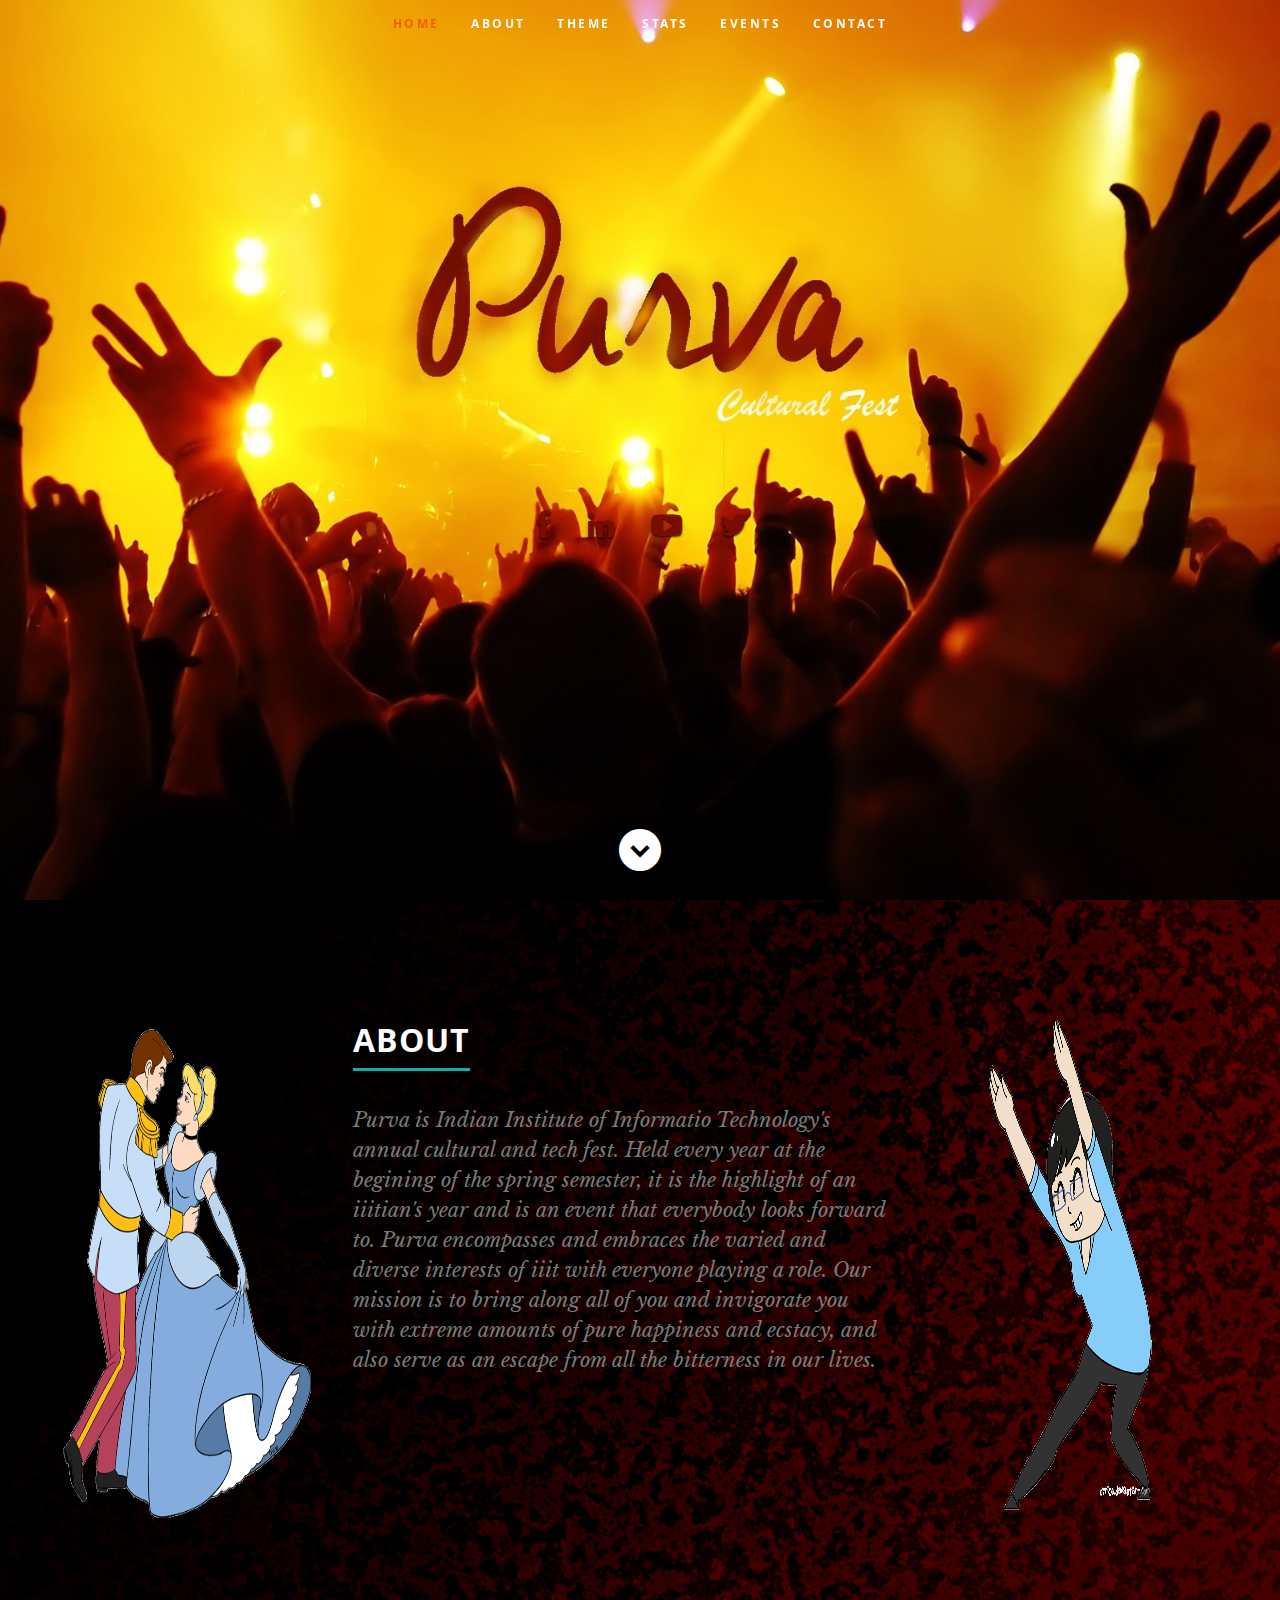
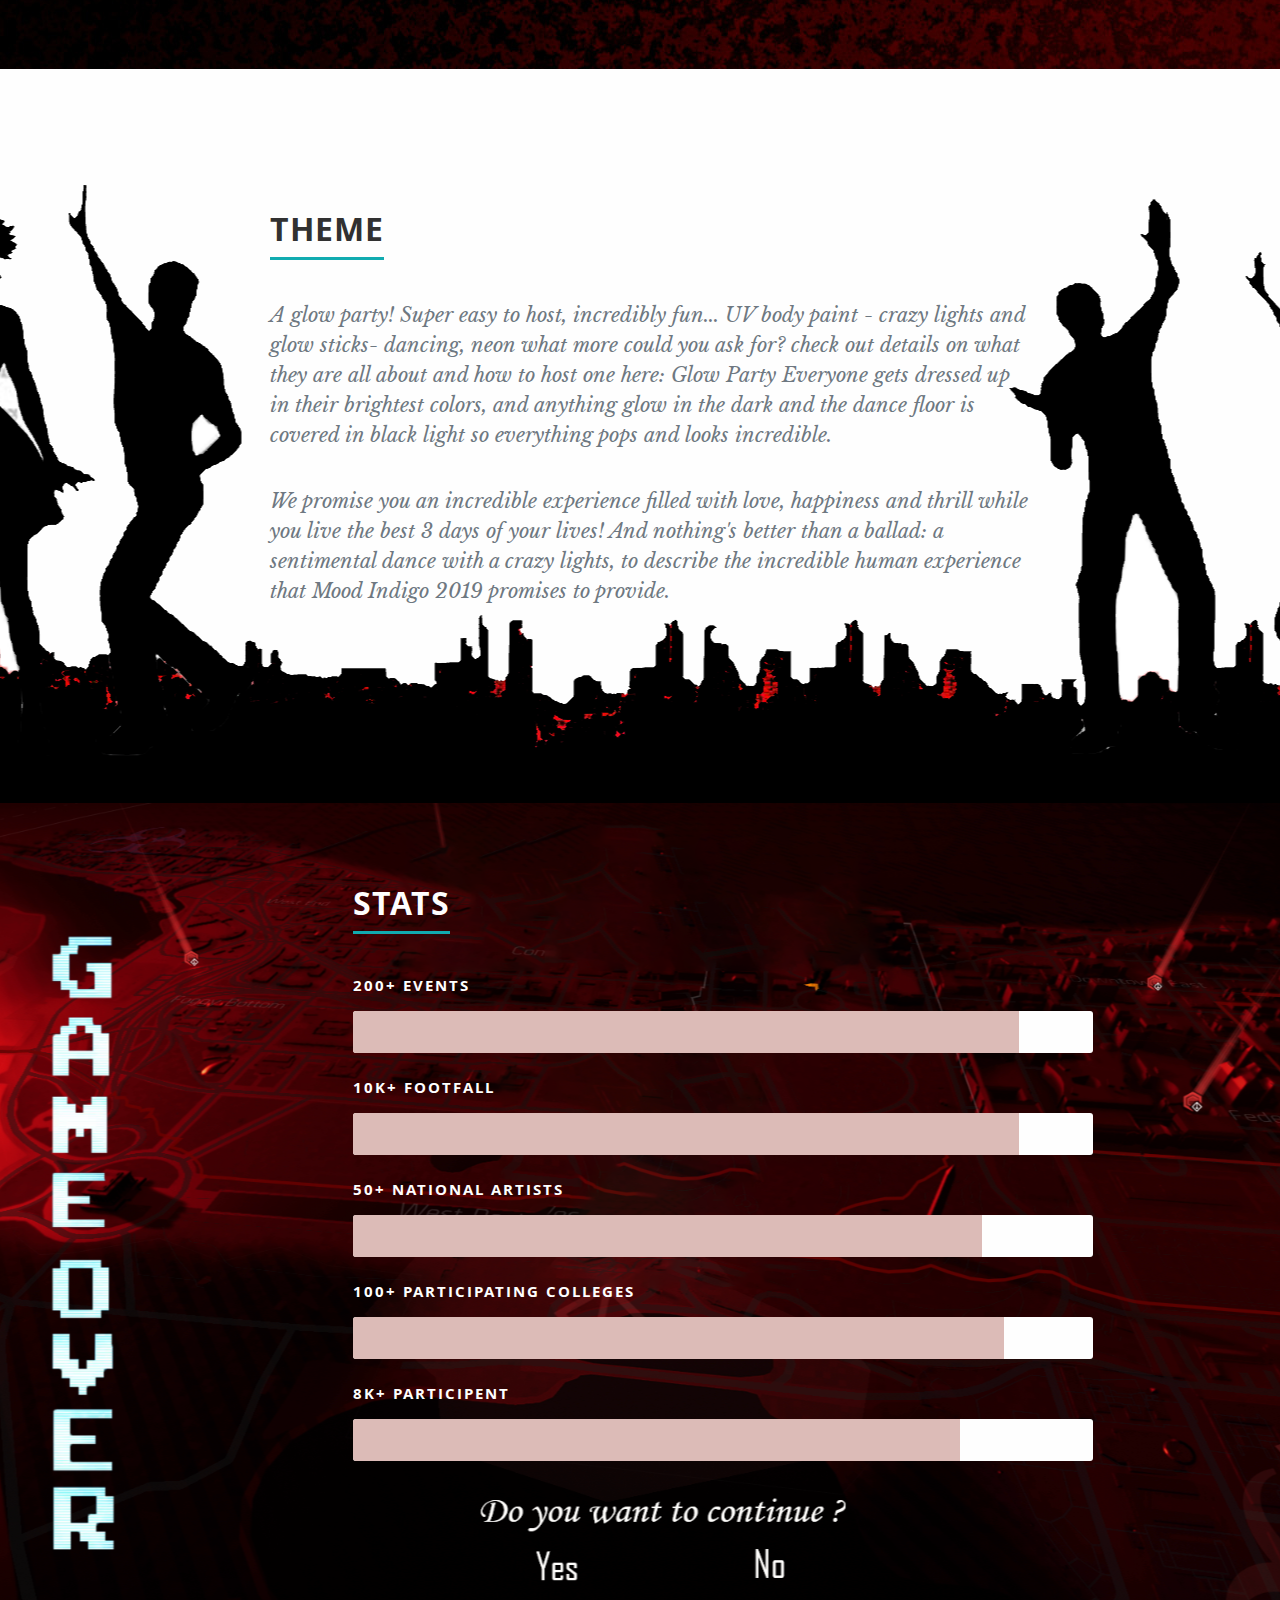
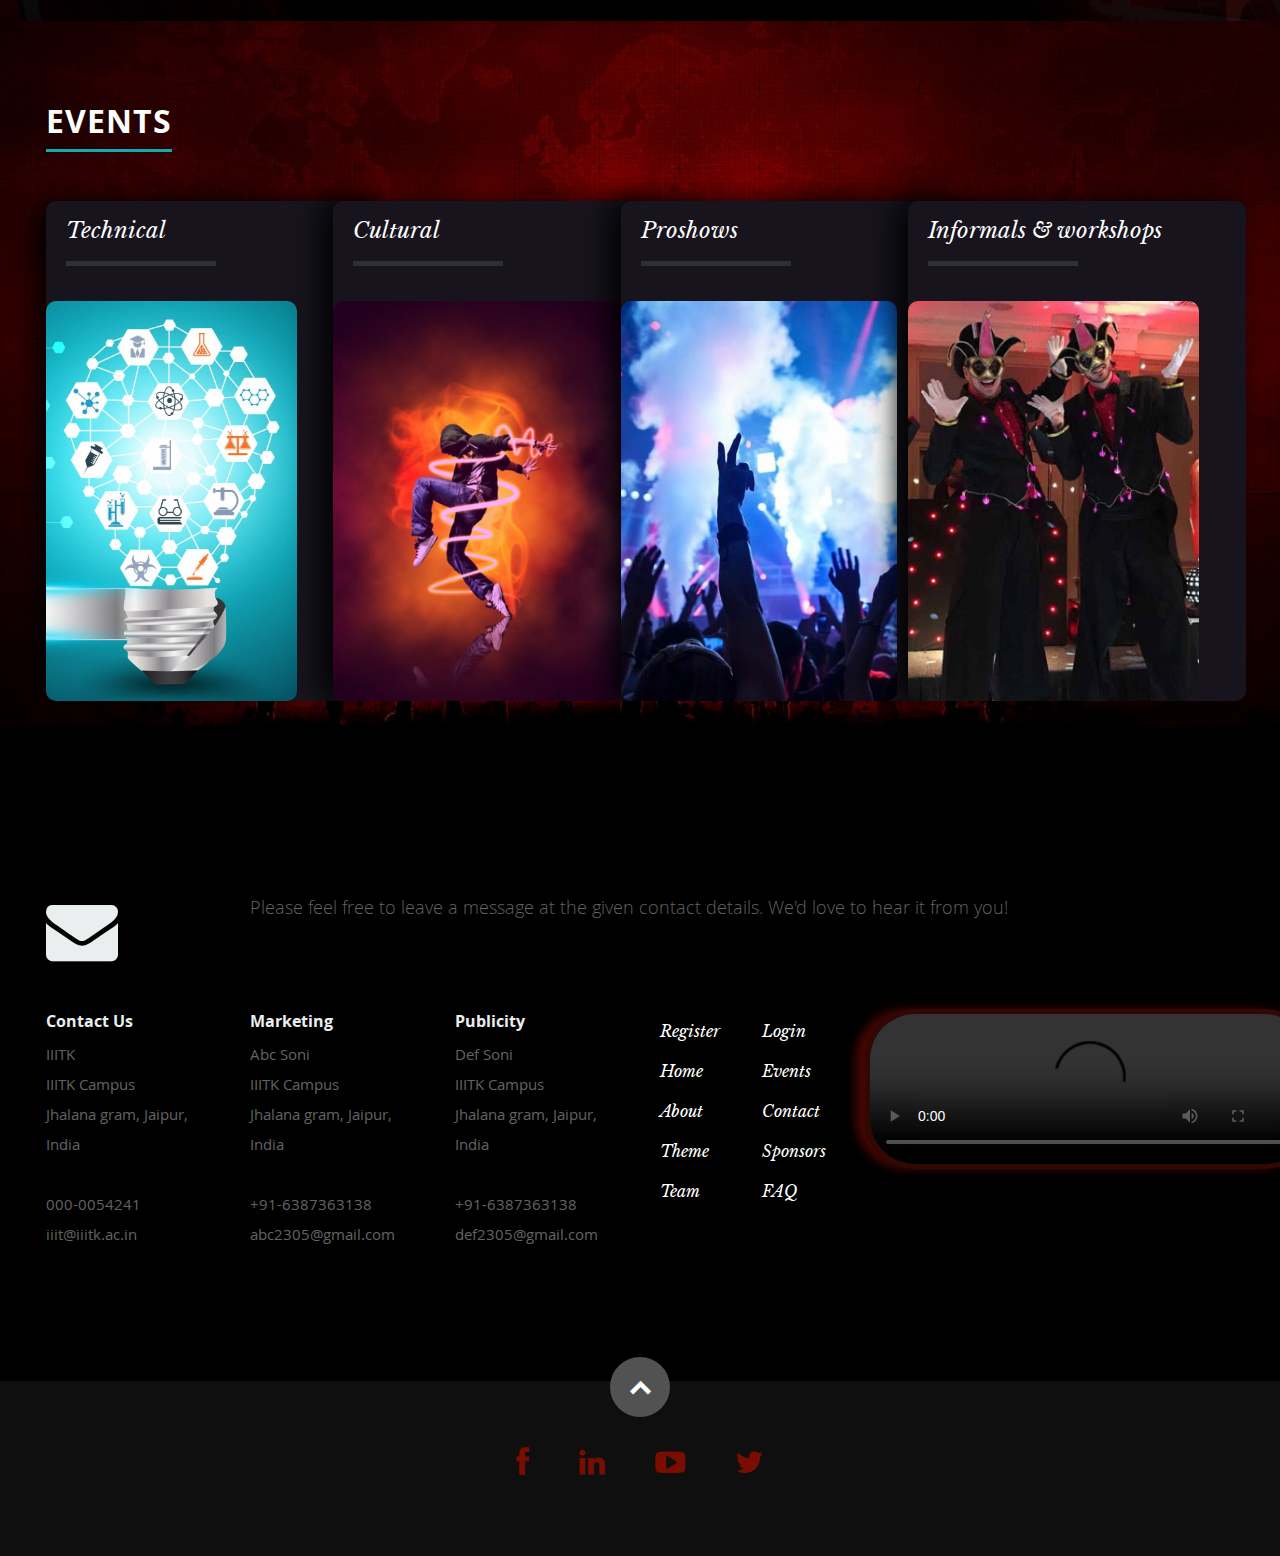
==== commit b1f730c5: "Responsive" ====
--- a/index.html
+++ b/index.html
@@ -3,11 +3,11 @@
 <!--[if IE 8 ]><html class="no-js ie ie8" lang="en"> <![endif]-->
 <!--[if (gte IE 8)|!(IE)]><!--><html class="no-js" lang="en"> <!--<![endif]-->
 <head>
-
+	
    <!--- Basic Page Needs
    ================================================== -->
    <meta charset="utf-8">
-	<title>CV : Satyam Soni</title>
+	<title>Purv</title>
 	<meta name="description" content="">
 	<meta name="author" content="">
 
@@ -29,7 +29,7 @@
 
    <!-- Favicons
 	================================================== -->
-	<link rel="shortcut icon" href="favicon.png" >
+	<link rel="shortcut icon" href="p.png" >
 
 </head>
 
@@ -47,8 +47,9 @@
          <ul id="nav" class="nav">
             <li class="current"><a class="smoothscroll" href="#home">Home</a></li>
             <li><a class="smoothscroll" href="#about">About</a></li>
-	         <li><a class="smoothscroll" href="#resume">Theme</a></li>
-            <li><a class="smoothscroll" href="#portfolio">Events</a></li>
+	        <li><a class="smoothscroll" href="#theme">Theme</a></li>
+			<li><a class="smoothscroll" href="#stats">Stats</a></li>
+            <li><a class="smoothscroll" href="#events">Events</a></li>
             <li><a class="smoothscroll" href="#contact">Contact</a></li>
          </ul> <!-- end #nav -->
 
@@ -92,7 +93,7 @@
 
          <div class="six columns main-col">
 
-            <h2>About</h2>
+            <h2><span>About</span></h2>
 
             <p class = "info">Purva is Indian Institute of Informatio Technology's annual cultural and tech fest. Held every year at the begining of the spring semester, it is the highlight of an iiitian's year and is an event that everybody looks forward to. Purva encompasses and embraces the varied and diverse interests of iiit with everyone playing a role. Our mission is to bring along all of you and invigorate you with extreme amounts of pure happiness and ecstacy, and also serve as an escape from all the bitterness in our lives.
             </p>
@@ -192,206 +193,184 @@
 	</section>
 	
 <!--------------------------------------------------------------------------->
-   <!-- Portfolio Section
-   ================================================== -->
-   <section id="portfolio">
-
-      <div class="row">
-
-         <div class="twelve columns collapsed">
-
-            <h1>Check Out My Projects.</h1>
-
-            <!-- portfolio-wrapper -->
-            <div id="portfolio-wrapper" class="bgrid-quarters s-bgrid-thirds cf">
-
-          	   <div class="columns portfolio-item">
-                  <div class="item-wrap">
-
-                     <a href="#modal-01" title="E-Receipt">
-                        <img alt="" src="./images/banner.jpg">
-                        <div class="overlay">
-                           <div class="portfolio-item-meta">
-          					      <h5>E-Receipt</h5>
-                              <p>Android,Firebase,Sqlite3</p>
-          					   </div>
-                        </div>
-                        <div class="link-icon"><i class="icon-plus"></i></div>
-                     </a>
-
+   <!-- events Section
+   ================================================== -->
+   <section id="events">
+		<div class="row skill">
+
+         
+         <div class="ten columns main-col">
+
+				<h1><span>Events</span></h1>
+				<div class = "pos">
+					<div class="container">
+					  <div class="card">
+						<h3 class="title">Technical</h3>
+						<div class="bar">
+						  <div class="emptybar"></div>
+						  <div class="filledbar"></div>
+						</div>
+						<div class = "eventImg">
+							<img src = "images/tech.jpg">
+							<div class="circle">
+								<svg version="1.1" xmlns="http://www.w3.org/2000/svg">
+									<circle class="stroke" cx="60" cy="60" r="50"/>
+								</svg>
+							</div>
+						</div>	
+					  </div>
+					  <div class="card">
+						<h3 class="title">Cultural</h3>
+						<div class="bar">
+						  <div class="emptybar"></div>
+						  <div class="filledbar">
+						  </div>
+						</div>
+						<div class = "eventImg">
+							<img src = "images/cultural1.jpg">
+							<div class="circle">
+								<svg version="1.1" xmlns="http://www.w3.org/2000/svg">
+									<circle class="stroke" cx="60" cy="60" r="50"/>
+								</svg>
+							</div>
+						</div>	
+					  </div>
+					  <div class="card">
+						<h3 class="title">Proshows</h3>
+						<div class="bar">
+						  <div class="emptybar"></div>
+						  <div class="filledbar"></div>
+						</div>
+						<div class = "eventImg">
+							<img src = "images/proshows4.jpg">
+							<div class="circle">
+								<svg version="1.1" xmlns="http://www.w3.org/2000/svg">
+									<circle class="stroke" cx="60" cy="60" r="50"/>
+								</svg>
+							</div>
+						</div>	
+					  </div>
+					  <div class="card">
+						<h3 class="title">Informals & workshops</h3>
+						<div class="bar">
+						  <div class="emptybar"></div>
+						  <div class="filledbar"></div>
+						</div>
+						<div class = "eventImg">
+							<img src = "images/informal.jpg">
+							<div class="circle">
+								<svg version="1.1" xmlns="http://www.w3.org/2000/svg">
+									<circle class="stroke" cx="60" cy="60" r="50"/>
+								</svg>
+							</div>
+						</div>	
+					  </div>
+					</div>
+				</div>
+			</div> <!-- main-col end -->
+			
+			<div class="one columns header-col">
+            
+			</div>
+			
+			
+      </div> <!-- End skills -->
+	
+	</section>
+	
+
+   <!-- Contact Section
+   ================================================== -->
+   <section id="contact">
+
+         <div class="row section-head">
+
+            <div class="two columns header-col">
+
+               <h1><span>Get In Touch.</span></h1>
+
+            </div>
+
+            <div class="ten columns">
+
+                  <p class="lead">Please feel free to leave a message at the given contact details. We'd love to hear it from you!
+                  </p>
+
+            </div>
+
+         </div>
+
+        <div class="row">
+
+            <div class="two columns">
+
+                  <div>
+                      <h4>Contact Us</h4>
+                      <p class="address">
+						  IIITK<br>
+                          IIITK Campus<br>Jhalana gram,
+                          Jaipur, India <br><br>
+                          <span>000-0054241</span><br>
+                          <span>iiit@iiitk.ac.in</span>
+                      </p>
                   </div>
-          		</div> <!-- item end -->
-
-               <div class="columns portfolio-item">
-                  <div class="item-wrap">
-
-                     <a href="#modal-02" title="LMS">
-                        <img alt="" src="./images/lms.jpg">
-                        <div class="overlay">
-                           <div class="portfolio-item-meta">
-          					      <h5>Library Management System</h5>
-                              <p>HTML,CSS,JavaScript,PHP,MySql</p>
-          					   </div>
-                        </div>
-                        <div class="link-icon"><i class="icon-plus"></i></div>
-                     </a>
-
-                  </div>
-          		</div> <!-- item end -->
-
-               <div class="columns portfolio-item">
-                  <div class="item-wrap">
-
-                     <a href="#modal-03" title="Text Recognizer">
-                        <img alt="" src="./images/textRecognizer.jpg">
-                        <div class="overlay">
-                           <div class="portfolio-item-meta">
-          					      <h5>Text Recognizer</h5>
-                              <p>Python,Tesseract,gTTS,PyQt5</p>
-          					   </div>
-                        </div>
-                        <div class="link-icon"><i class="icon-plus"></i></div>
-                     </a>
-
-                  </div>
-          		</div> <!-- item end -->
-
-               <div class="columns portfolio-item">
-                  <div class="item-wrap">
-
-                     <a href="#modal-04" title="MyCredibleInfo">
-                        <img alt="" src="./images/mci.png">
-                        <div class="overlay">
-                           <div class="portfolio-item-meta">
-                              <h5>MyCredibleInfo</h5>
-                              <p>Android,Firebase</p>
-                           </div>
-                        </div>
-                        <div class="link-icon"><i class="icon-plus"></i></div>
-                     </a>
-
-                  </div>
-               </div> <!-- item end -->
-
-            </div> <!-- portfolio-wrapper end -->
-
-         </div> <!-- twelve columns end -->
-
-
-         <!-- Modal Popup
-	      --------------------------------------------------------------- -->
-
-
-         <div id="modal-01" class="popup-modal mfp-hide">
-
-		      <center><img class="scale-with-grid" src="./images/banner.jpg" alt="" /></center>
-
-		      <div class="description-box">
-			      <h4>E-Receipt</h4>
-			      <p>E-receipt a mobile app has following specs. You can create invoice of bill also you can send invoice to your target customer within single click. One copy of bill will be saved into your internal Storage . You can store customer's details for future transaction.</p>
-               <span class="categories"><i class="fa fa-tag"></i>Android,Firebase,Sqlite3</span>
-		      </div>
-
-            <div class="link-box">
-               <a href="https://github.com/SatyamSoni23/E-receipt" target="_blank">Details</a>
-		         <a class="popup-modal-dismiss">Close</a>
-            </div>
-
-	      </div><!-- modal-01 End -->
-
-         <div id="modal-02" class="popup-modal mfp-hide">
-
-            <img class="scale-with-grid" src="./images/lib.jpg" alt="" />
-
-            <div class="description-box">
-               <h4>Library Management System</h4>
-               <p>This Website helps you to Manage the Library of your Institute.</p>
-               <span class="categories"><i class="fa fa-tag"></i>HTML,CSS,JavaScript,PHP,MySql</span>
-            </div>
-
-            <div class="link-box">
-               <a href="https://github.com/SatyamSoni23/Hostel_Management_System" target="_blank">Details</a>
-               <a class="popup-modal-dismiss">Close</a>
-            </div>
-
-         </div><!-- modal-02 End -->
-
-         <div id="modal-03" class="popup-modal mfp-hide">
-
-		      <center><img class="scale-with-grid" src="./images/textRecognizer.png" alt="" /></center>
-
-		      <div class="description-box">
-			      <h4>Text Recognizer</h4>
-			      <p>This project is aimed at developing software that provides the features : image file to text file convertor, text file to image file convertor, text file to audio file convertor and image file (containing text) to audio file.</p>
-               <span class="categories"><i class="fa fa-tag"></i>Python,Tesseract,gTTS,PyQt5</span>
-		      </div>
-
-            <div class="link-box">
-               <a href="https://github.com/SatyamSoni23/textRecognizer" target="_blank">Details</a>
-		         <a class="popup-modal-dismiss">Close</a>
-            </div>
-
-	      </div><!-- modal-03 End -->
-
-         <div id="modal-04" class="popup-modal mfp-hide">
-
-            <center><img class="scale-with-grid" src="./images/mci.png" alt="" /></center>
-
-            <div class="description-box">
-               <h4>MyCredibleInfo</h4>
-               <p>MyCredibleInfo is an android app that can perform CRUDable function. you should be able to Insert data, retrieve data, update data, delete data.
-               </p>
-               <span class="categories"><i class="fa fa-tag"></i>Android,Firebase</span>
-            </div>
-
-            <div class="link-box">
-               <a href="https://github.com/SatyamSoni23/MyCredibleInfo" target="_blank">Details</a>
-               <a class="popup-modal-dismiss">Close</a>
-            </div>
-
-         </div><!-- modal-04 End -->
-
-      </div> <!-- row End -->
-
-   </section> <!-- Portfolio Section End-->
-
-   <!-- Contact Section
-   ================================================== -->
-   <section id="contact">
-
-         <div class="row section-head">
-
-            <div class="two columns header-col">
-
-               <h1><span>Get In Touch.</span></h1>
-
-            </div>
-
-            <div class="ten columns">
-
-                  <p class="lead">Please feel free to leave a message at the given contact details. I'd love to hear it from you!
-                  </p>
-
-            </div>
-
-         </div>
-
-         <div class="row">
-
-            <div class="ten columns">
+			</div>
+			<div class="two columns">
 
                   <div>
-                      <h4>Address and Phone</h4>
+                      <h4>Marketing</h4>
                       <p class="address">
-                          Satyam Soni<br>
-                          MNIT Campus<br>Jhalana gram,
+                          Abc Soni<br>
+                          IIITK Campus<br>Jhalana gram,
                           Jaipur, India <br><br>
                           <span>+91-6387363138</span><br>
-                          <span>satyamsoni2305@gmail.com</span>
+                          <span>abc2305@gmail.com</span>
                       </p>
                   </div>
-
-      </div>
+			</div>
+			<div class="two columns">
+
+                  <div>
+                      <h4>Publicity</h4>
+                      <p class="address">
+                          Def Soni<br>
+                          IIITK Campus<br>Jhalana gram,
+                          Jaipur, India <br><br>
+                          <span>+91-6387363138</span><br>
+                          <span>def2305@gmail.com</span>
+                      </p>
+                  </div>
+			</div>
+			<div class="one columns">
+
+                  <div>
+					  <h3><a href = "#">Register</a></h3>
+                      <h3><a href = "#">Home</a></h3>
+                      <h3><a href = "#">About</a></h3>
+					  <h3><a href = "#">Theme</a></h3>
+					  <h3><a href = "#">Team</a></h3>
+                  </div>
+			</div>
+			<div class="one columns">
+
+                  <div>
+				      <h3><a href = "#">Login</a></h3>
+                      <h3><a href = "#">Events</a></h3>
+                      <h3><a href = "#">Contact</a></h3>
+					  <h3><a href = "#">Sponsors</a></h3>
+					  <h3><a href = "#">FAQ</a></h3>
+                  </div>
+			</div>
+			<div class="four columns">
+				<div class = "contMed">
+					<video controls>
+					  <source src="images/teaser.mp4" type="video/mp4">
+					  <source src="images/teaser.ogg" type="video/ogg">
+					Your browser does not support the video tag.
+					</video>
+                </div> 
+			</div>
+		</div>
 
    </section> <!-- Contact Section End-->
 
@@ -405,11 +384,10 @@
          <div class="twelve columns">
 
             <ul class="social-links">
-				<li><a href="https://www.facebook.com/profile.php?id=100029288597566" target="_blank"><i class="fa fa-facebook"></i></a></li>
+			    <li><a href="https://www.facebook.com/profile.php?id=100029288597566" target="_blank"><i class="fa fa-facebook"></i></a></li>
                 <li><a href="https://www.linkedin.com/in/satyam-soni-332522172/" target="_blank"><i class="fa fa-linkedin"></i></a></li>
-			   	<li><a href="https://www.youtube.com/channel/UC7bYDBd9XNo9MNQPC25pwMg?view_as=subscribe" target="_blank"><i class="fa fa-youtube-play"></i></a></li>
-                <li><a href="https://github.com/SatyamSoni23" target="_blank"><i class="fa fa-github"></i></a></li>
-                <li><a href="https://www.codechef.com/users/satyam_soni" target="_blank"><i class="fa fa-code"></i></a></li>			   
+			    <li><a href="https://www.youtube.com/channel/UC7bYDBd9XNo9MNQPC25pwMg?view_as=subscribe" target="_blank"><i class="fa fa-youtube-play"></i></a></li>
+                <li><a href="https://twitter.com/SatyamS10969618" target="_blank"><i class="fa fa-twitter"></i></a></li>		   
             <ul>
 
          </div>
@@ -431,7 +409,6 @@
    <script src="js/jquery.fittext.js"></script>
    <script src="js/magnific-popup.js"></script>
    <script src="js/init.js"></script>
-
 </body>
 
 </html>
--- a/css/default.css
+++ b/css/default.css
@@ -14,7 +14,6 @@
 e. Others
    1. Clearing
    2. Misc
-  
 
 =====================================================================  */
 
--- a/css/layout.css
+++ b/css/layout.css
@@ -6,12 +6,12 @@
    b. Header Styles
    c. About Section
    d. theme Section
-   e. Portfolio Section
+   e. events Section
    f. Call To Action Section
    g. Testimonials Section
    h. Contact Section
    i. Footer
-
+	
 ===================================================================== */
 
 /* ------------------------------------------------------------------ */
@@ -194,9 +194,15 @@
 
 #about h2 {
    font: 32px/40px 'opensans-bold', sans-serif;
-   color: #fff;
-   margin-bottom: 12px;
-}
+   text-transform: uppercase;
+   letter-spacing: 1px;
+   padding-bottom: 40px;
+   color: #fefefe;
+}
+#about h2 span {
+   border-bottom: 3px solid #11ABB0;
+   padding-bottom: 6px;
+}      
 #about p {
    line-height: 30px;
    color: #7A7A7A;
@@ -264,7 +270,7 @@
 #theme .info {
    font: 20px/24px 'librebaskerville-italic', serif;
    color: #6E7881;
-   margin-bottom: 18px;
+   margin-bottom: 16px;
    margin-top: 9px;
    line-height: 30px;
    padding-top: 20px;
@@ -283,16 +289,18 @@
 /*	Stats
 /*----------------------------------------------*/
 #stats {
-   background: #fefefe;
-   padding-top: 80px;;;
+   background: #330702 url("../images/game.png") no-repeat top center;
+   padding-top: 80px;
    padding-bottom: 100px;
    overflow: hidden;
+   
 }
 #stats h1 {
    font: 32px/40px 'opensans-bold', sans-serif;
    text-transform: uppercase;
    letter-spacing: 1px;
    padding-bottom: 40px;
+   color: #fefefe;
 }
 #stats h1 span {
    border-bottom: 3px solid #11ABB0;
@@ -303,13 +311,15 @@
    padding-left: 20px;
 }
 
-
-#stats a, #theme a:visited  { color: #11ABB0; }
-#stats a:hover, #theme a:focus { color: #313131; }
+#stats .header-col { padding-top: 9px; }
+
+
+#stats a, #stats a:visited  { color: #11ABB0; }
+#stats a:hover, #stats a:focus { color: #313131; }
 
 
 /*----------------------------------------------*/
-/*	Skill Bars
+/*	Stats Bars
 /*----------------------------------------------*/
 
 .bars {
@@ -325,13 +335,13 @@
 .bars li {
    position: relative;
   	margin-bottom: 60px;
-  	background: #DCBBB7;
+  	background: #fefefe;
   	height: 42px;
   	border-radius: 3px;
 }
 .bars li em {
 	font: 15px 'opensans-bold', sans-serif;
-   color: #330702;
+   color: #fefefe;
 	text-transform: uppercase;
    letter-spacing: 2px;
 	font-weight: normal;
@@ -345,7 +355,7 @@
 
    margin: 0;
    padding-right: 24px;
-  	background: #330702;
+  	background: #DCBBB7;
    display: inline-block;
   	height: 42px;
    line-height: 42px;
@@ -434,26 +444,177 @@
 }
 
 /* ------------------------------------------------------------------ */
-/* e. Portfolio Section
-/* ------------------------------------------------------------------ */
-
-#portfolio {
-   background: #1b1b1b;
-   padding-top: 90px;
-   padding-bottom: 60px;
-}
-#portfolio h1 {
-   font: 15px/24px 'opensans-semibold', sans-serif;
+/* e. Events Section
+/* ------------------------------------------------------------------ */
+
+#events {
+   background: #330702 url("../images/events.jpg") no-repeat top center;
+   padding-top: 80px;
+   padding-bottom: 100px;
+   overflow: hidden;
+   
+}
+#events h1 {
+   font: 32px/40px 'opensans-bold', sans-serif;
    text-transform: uppercase;
    letter-spacing: 1px;
-   text-align: center;
-   margin-bottom: 48px;
-   color: #95A3A3;
-}
-
-/* Portfolio Content */
-#portfolio-wrapper .columns { margin-bottom: 36px; }
-.portfolio-item .item-wrap {
+   padding-bottom: 40px;
+   color: #fefefe;
+}
+#events h1 span {
+   border-bottom: 3px solid #11ABB0;
+   padding-bottom: 6px;
+}
+
+#events .header-col { padding-top: 9px; }
+
+
+#events a, #stats a:visited  { color: #11ABB0; }
+#events a:hover, #stats a:focus { color: #313131; }
+
+.pos{
+	padding-bottom: 500px;
+	
+}	
+.container {
+  position: absolute;
+  height: 500px;
+  width: 1200px;
+  top: 60px;
+  padding-top: 40px;
+  display: flex;
+}
+
+.card {
+  display: flex;
+  height: 500px;
+  width: 400px;
+  background-color: #17141d;
+  border-radius: 10px;
+  box-shadow: -1rem 0 3rem #000;
+/*   margin-left: -50px; */
+  transition: 0.4s ease-out;
+  position: relative;
+  left: 0px;
+}
+
+.card:not(:first-child) {
+    margin-left: -50px;
+}
+
+.card:hover {
+  transform: translateY(-20px);
+  transition: 0.4s ease-out;
+}
+
+.card:hover ~ .card {
+  position: relative;
+  left: 50px;
+  transition: 0.4s ease-out;
+}
+
+.title {
+  font-family: 'librebaskerville-italic', serif;
+  color: white;
+  font-weight: 300;
+  position: absolute;
+  left: 20px;
+  top: 15px;
+}
+
+.bar {
+  position: absolute;
+  top: 60px;
+  left: 20px;
+  height: 5px;
+  width: 150px;
+}
+
+.emptybar {
+  background-color: #2e3033;
+  width: 100%;
+  height: 100%;
+}
+
+.filledbar {
+  position: absolute;
+  top: 0px;
+  z-index: 3;
+  width: 0px;
+  height: 100%;
+  background: rgb(0,154,217);
+  background: linear-gradient(90deg, rgba(0,154,217,1) 0%, rgba(217,147,0,1) 65%, rgba(255,186,0,1) 100%);
+  transition: 0.6s ease-out;
+}
+
+.card:hover .filledbar {
+  width: 120px;
+  transition: 0.4s ease-out;
+}
+
+.circle {
+  position: absolute;
+  top: 150px;
+  left: calc(50% - 60px);
+}
+
+.stroke {
+  stroke: #330702;
+  stroke-dasharray: 360;
+  stroke-dashoffset: 360;
+  transition: 0.6s ease-out;
+}
+
+svg {
+  fill: transparent;
+  stroke-width: 2px;
+}
+
+.card:hover .stroke {
+  stroke-dashoffset: 100;
+  transition: 0.6s ease-out;
+}
+
+.eventImg{
+  display: flex;
+  height: 400px;
+  margin-top: 100px;
+}
+.eventImg img{
+  border-radius: 10px;	
+}	
+/*----------------------------------------*/
+
+/* Scrollbar */
+
+.scrollbar {
+  margin: 0 0 1em 0;
+  height: 2px;
+  background: #ccc;
+  line-height: 0;
+}
+
+.scrollbar .handle {
+  width: 100px;
+  height: 100%;
+  background: #292a33;
+  cursor: pointer;
+}
+
+.scrollbar .handle .mousearea {
+  position: absolute;
+  top: -9px;
+  left: 0;
+  width: 100%;
+  height: 20px;
+}
+
+
+
+
+/* Events Content */
+#events-wrapper .columns { margin-bottom: 36px; }
+.events-item .item-wrap {
    background: #fff;
    overflow: hidden;
    position: relative;
@@ -464,13 +625,13 @@
 	-ms-transition: all 0.3s ease-in-out;
 	transition: all 0.3s ease-in-out;
 }
-.portfolio-item .item-wrap a {
+.events-item .item-wrap a {
    display: block;
    cursor: pointer;
 }
 
 /* overlay */
-.portfolio-item .item-wrap .overlay {
+.events-item .item-wrap .overlay {
    position: absolute;
    left: 0;
    top: 0;
@@ -488,7 +649,7 @@
 
    background: url(../images/overlay-bg.png) repeat;
 }
-.portfolio-item .item-wrap .link-icon {
+.events-item .item-wrap .link-icon {
    display: block;
    color: #fff;
    height: 30px;
@@ -512,27 +673,27 @@
    margin-left: -15px;
    margin-top: -15px;
 }
-.portfolio-item .item-wrap img {
+.events-item .item-wrap img {
    vertical-align: bottom;
 }
-.portfolio-item .portfolio-item-meta { padding: 18px }
-.portfolio-item .portfolio-item-meta h5 {
+.events-item .events-item-meta { padding: 18px }
+.events-item .events-item-meta h5 {
    font: 14px/21px 'opensans-bold', sans-serif;
    color: #fff;
 }
-.portfolio-item .portfolio-item-meta p {
+.events-item .events-item-meta p {
    font: 12px/18px 'opensans-light', sans-serif;
    color: #c6c7c7;
    margin-bottom: 0;
 }
 
 /* on hover */
-.portfolio-item:hover .overlay {
+.events-item:hover .overlay {
 	opacity: 1;
 	-moz-opacity: 1;
 	filter:alpha(opacity=100);
 }
-.portfolio-item:hover .link-icon {
+.events-item:hover .link-icon {
    opacity: 1;
 	-moz-opacity: 1;
 	filter:alpha(opacity=100);
@@ -822,14 +983,14 @@
 }
 #contact .section-head { margin-bottom: 42px; }
 
-#contact a, #contact a:visited  { color: #11ABB0; }
-#contact a:hover, #contact a:focus { color: #fff; }
+#contact a, #contact a:visited  { color: #fff; }
+#contact a:hover, #contact a:focus { color: #11ABB0; }
 
 #contact h1 {
    font: 18px/24px 'opensans-bold', sans-serif;
    text-transform: uppercase;
    letter-spacing: 3px;
-   color: #EBEEEE;
+   color: #fefefe;
    margin-bottom: 6px;
 }
 #contact h1 span { display: none; }
@@ -849,6 +1010,13 @@
    color: #EBEEEE;
    margin-bottom: 6px;
 }
+
+#contact h3{
+   font: 16px/24px 'librebaskerville-italic', serif;
+   color: #EBEEEE;
+   margin-bottom: 6px;
+   padding-top: 10px;
+}	
 #contact p.lead {
    font: 18px/36px 'opensans-light', sans-serif;
    padding-right: 3%;
@@ -905,6 +1073,23 @@
 	color: #11ABB0;
 	font-size: 13px;
 }
+
+#contact video{
+	height: auto;
+	width: 450px;
+	border-radius: 50px;
+	border: 5px solid #330702;
+	box-shadow: -1rem 0 1rem #440702;
+/*   margin-left: -50px; */
+  transition: 0.4s ease-out;
+  position: relative;
+}
+
+#contact video:hover {
+  transform: translateY(-20px);
+  transition: 0.4s ease-out;
+}
+	
 #message-warning, #message-success {
    display: none;
 	background: #0F0F0F;
@@ -1000,6 +1185,7 @@
     margin-left: 42px;
     color: #F06000;
 }
+footer .social-links li a { color: #790D00; }
 
 footer .social-links li:first-child { margin-left: 0; }
 footer .social-links li a:hover { color: #11ABB0; }
@@ -1031,4 +1217,3 @@
  	border-radius: 100%;
 }
 #go-top a:hover { background-color: #0F9095; }
-
--- a/css/media-queries.css
+++ b/css/media-queries.css
@@ -54,7 +54,17 @@
    /* theme Section
    ------------------------------------------------------------------- */
    #theme h1 { font: 16px/24px 'opensans-bold', sans-serif; }
-   #theme .main-col { padding-right: 5%; }   
+   #theme .main-col { padding-right: 5%; }
+
+    /* Stats Section
+   ------------------------------------------------------------------- */
+   #stats h1 { font: 16px/24px 'opensans-bold', sans-serif; }
+   #stats .main-col { padding-right: 5%; }   
+	
+    /* Events Section
+   ------------------------------------------------------------------- */
+   #events h1 { font: 16px/24px 'opensans-bold', sans-serif; }
+   #events .main-col { padding-right: 5%; }   
 
    /* Testimonials Section
    ------------------------------------------------------------------- */
@@ -228,6 +238,32 @@
    #theme h1 { letter-spacing: 3px; }
    #theme .main-col { padding-right: 30px; }
    #theme h3, #theme .info { text-align: center; }
+      
+   .bars { width: 100%; }
+
+	/* Stats Section
+   --------------------------------------------------------------------- */
+   #stats .header-col {
+      padding-top: 0;
+      margin-bottom: 48px;
+      text-align: center;
+   }
+   #stats h1 { letter-spacing: 3px; }
+   #stats .main-col { padding-right: 30px; }
+   #stats h3, #theme .info { text-align: center; }
+      
+   .bars { width: 100%; }
+
+	/* Events Section
+   --------------------------------------------------------------------- */
+   #events .header-col {
+      padding-top: 0;
+      margin-bottom: 48px;
+      text-align: center;
+   }
+   #events h1 { letter-spacing: 3px; }
+   #events .main-col { padding-right: 30px; }
+   #events h3, #theme .info { text-align: center; }
       
    .bars { width: 100%; }
 
@@ -343,6 +379,7 @@
 
    /* header styles
    -------------------------------------------------------------------- */
+   
    header .banner { padding-top: 24px; }
    header .banner-text h1 {
       font: 40px/1.1em 'opensans-bold', sans-serif;      
@@ -356,7 +393,165 @@
    /* header social links */
    header .social { font-size: 20px;}
    header .social li { margin: 0 6px; }
-
+	
+	/* theme Section
+   --------------------------------------------------------------------- */
+   #theme {
+	    background: #fefefe;
+   }   
+	
+	/* Events Section
+   --------------------------------------------------------------------- */
+   #events {
+   background: #330702 url("../images/events.jpg") no-repeat top center;
+   padding-top: 80px;
+   padding-bottom: 100px;
+   overflow: hidden;
+   
+	}
+	
+	#events .header-col { padding-top: 9px; }
+
+
+	#events a, #stats a:visited  { color: #11ABB0; }
+	#events a:hover, #stats a:focus { color: #313131; }
+
+   .pos{
+	padding-bottom: 250px;
+	
+	}	
+	.container {
+	  position: absolute;
+	  height: 150px;
+	  width: 300px;
+	  top: 60px;
+	  padding-top: 40px;
+	  display: flex;
+	}
+
+	.card {
+	  display: flex;
+	  height: 150px;
+	  width: 300px;
+	  background-color: #17141d;
+	  border-radius: 10px;
+	  box-shadow: -1rem 0 3rem #000;
+	/*   margin-left: -50px; */
+	  transition: 0.4s ease-out;
+	  
+	  left: 0px;
+	}
+
+	.card:not(:first-child) {
+		margin-left: -50px;
+	}
+
+	.card:hover {
+	  transform: translateY(-20px);
+	  transition: 0.4s ease-out;
+	}
+
+	.card:hover ~ .card {
+	  position: relative;
+	  left: 50px;
+	  transition: 0.4s ease-out;
+	}
+
+	.title {
+	  font-family: 'librebaskerville-italic', serif;
+	  font-size: 14px;
+	  color: #fefefe;
+	  position: absolute;
+	  left: 8px;
+	  top: 5px;
+	  letter-spacing: 1px;
+	  line-height: 1.5em;
+	}
+
+	.bar {
+	  position: absolute;
+	  top: 60px;
+	  left: 20px;
+	  height: 5px;
+	  width: 75px;
+	}
+
+	.emptybar {
+	  background-color: #2e3033;
+	  width: 100%;
+	  height: 100%;
+	}
+
+	.filledbar {
+	  position: absolute;
+	  top: 0px;
+	  z-index: 3;
+	  width: 0px;
+	  height: 100%;
+	  background: rgb(0,154,217);
+	  background: linear-gradient(90deg, rgba(0,154,217,1) 0%, rgba(217,147,0,1) 65%, rgba(255,186,0,1) 100%);
+	  transition: 0.6s ease-out;
+	}
+
+	.card:hover .filledbar {
+	  width: 75px;
+	  transition: 0.4s ease-out;
+	}
+
+	.circle {
+	  position: absolute;
+	  top: 150px;
+	  left: calc(50% - 60px);
+	}
+
+	.stroke {
+	  stroke: #330702;
+	  stroke-dasharray: 360;
+	  stroke-dashoffset: 360;
+	  transition: 0.6s ease-out;
+	}
+
+	svg {
+	  fill: transparent;
+	  stroke-width: 2px;
+	}
+
+	.card:hover .stroke {
+	  stroke-dashoffset: 100;
+	  transition: 0.6s ease-out;
+	}
+
+	.eventImg{
+	  display: flex;
+	  height: 250px;
+	  margin-top: 75px;
+	}
+	.eventImg img{
+	  border-radius: 10px;	
+	}	
+
+   /* Contact
+   ------------------------------------------------------------------------ */
+    
+#contact video{
+	height: auto;
+	width: 300px;
+	border-radius: 50px;
+	border: 5px solid #330702;
+	box-shadow: -1rem 0 1rem #440702;
+/*   margin-left: -50px; */
+  transition: 0.4s ease-out;
+  position: relative;
+}
+
+#contact video:hover {
+  transform: translateY(-20px);
+  transition: 0.4s ease-out;
+}
+
+.contMed{
+	padding-top: 50px;
+}	
    /* footer
    ------------------------------------------------------------------------ */
 
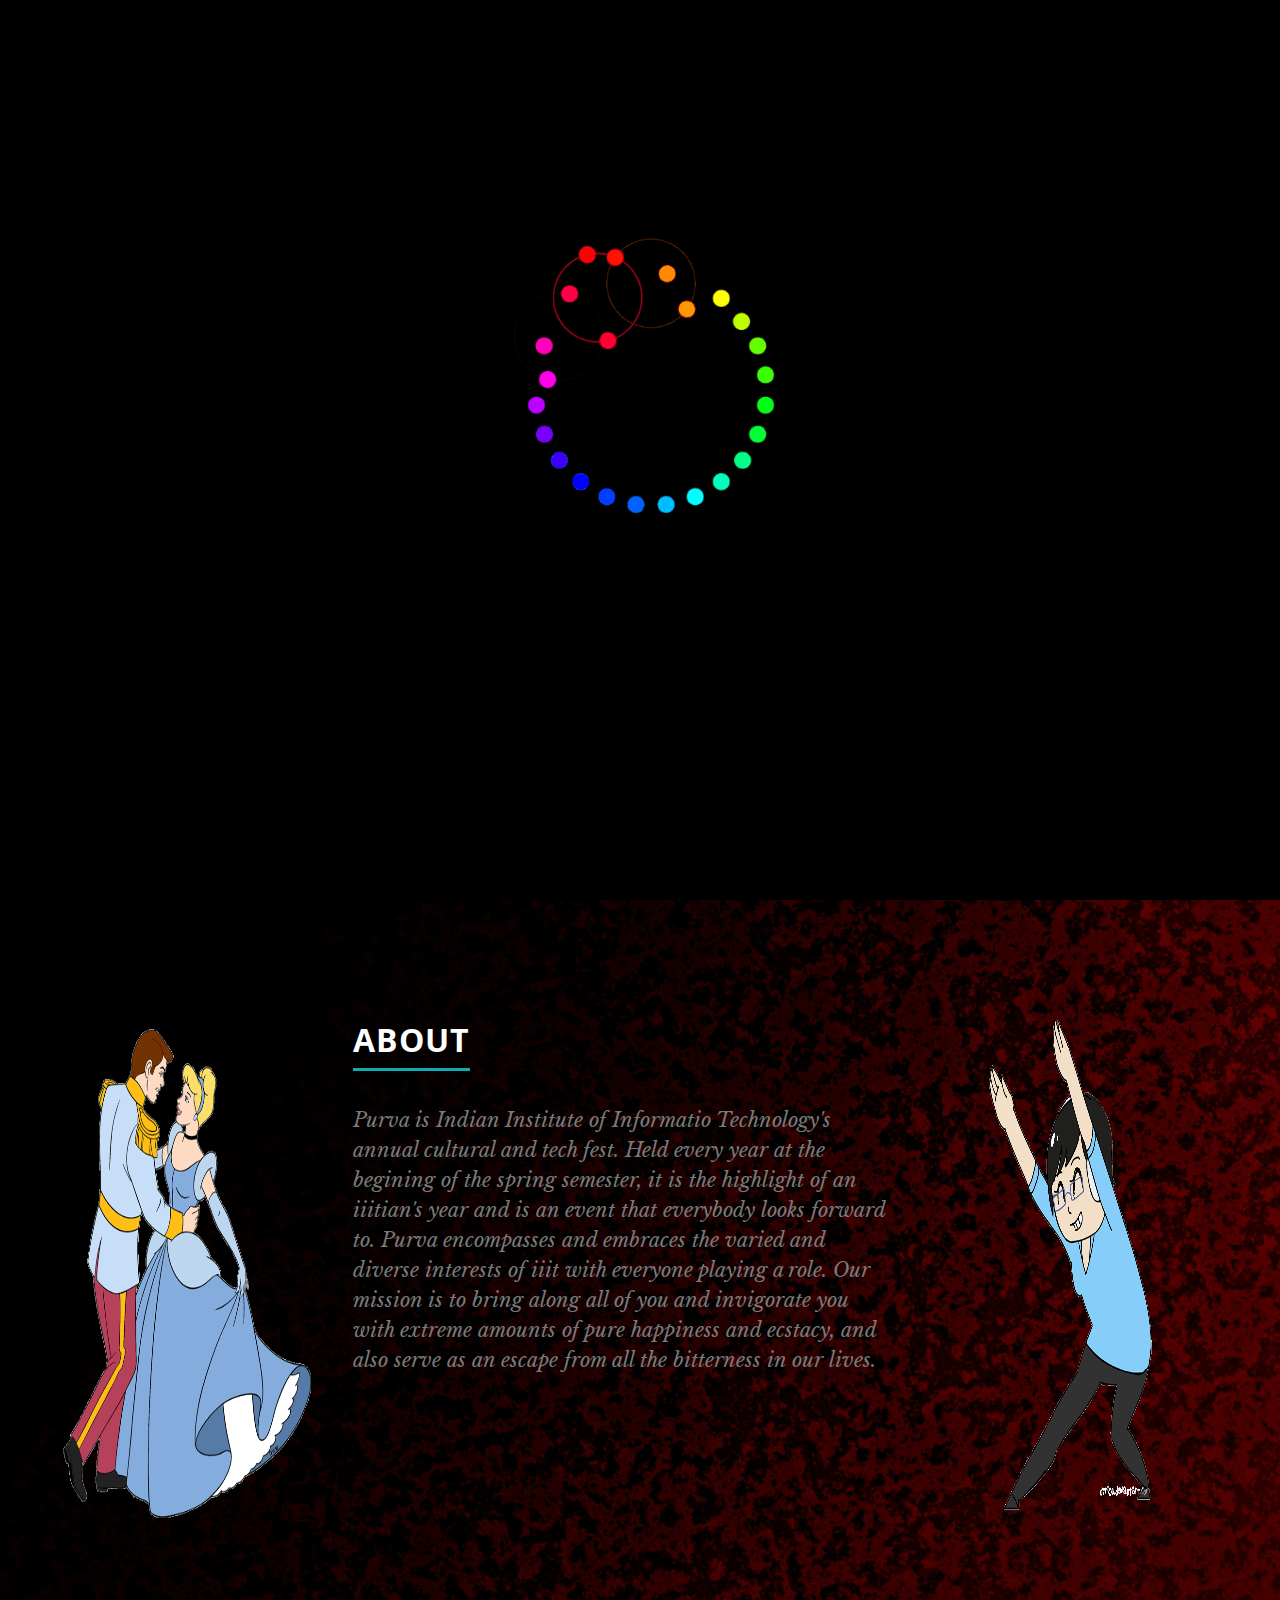
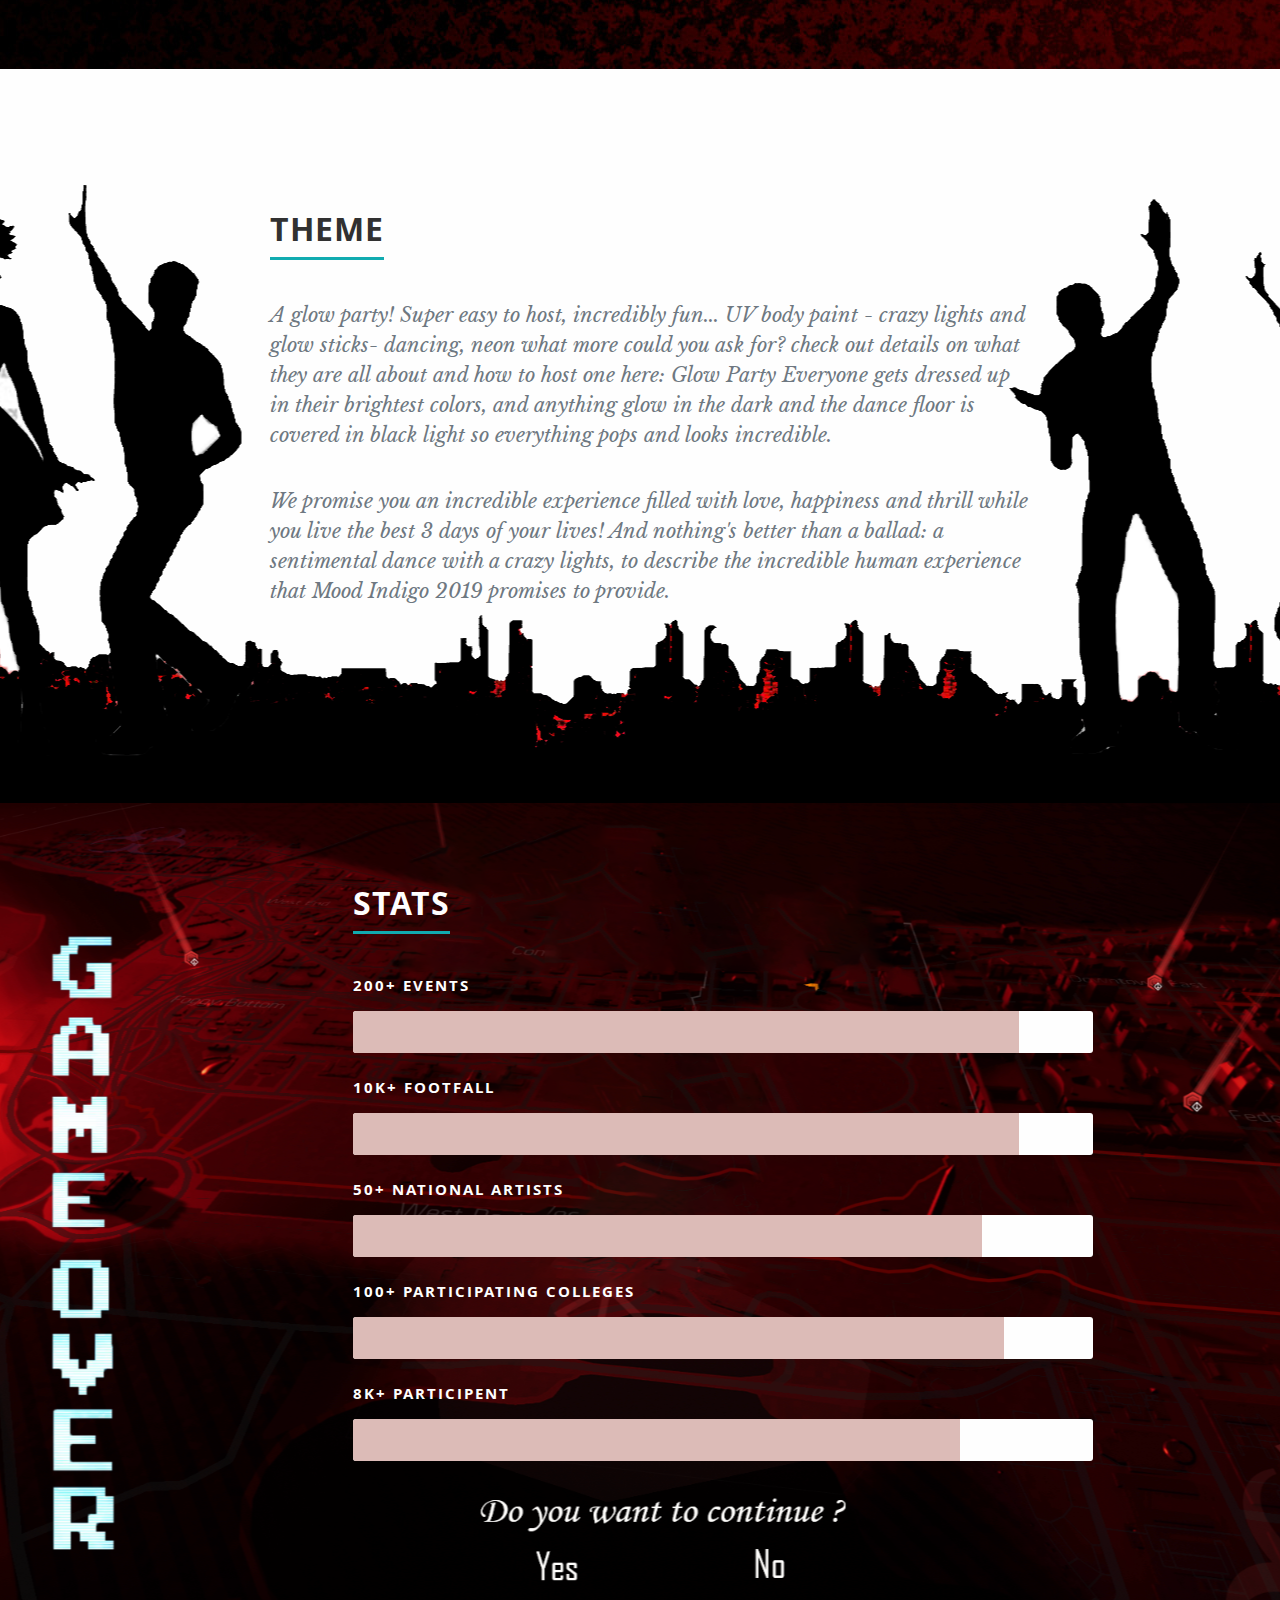
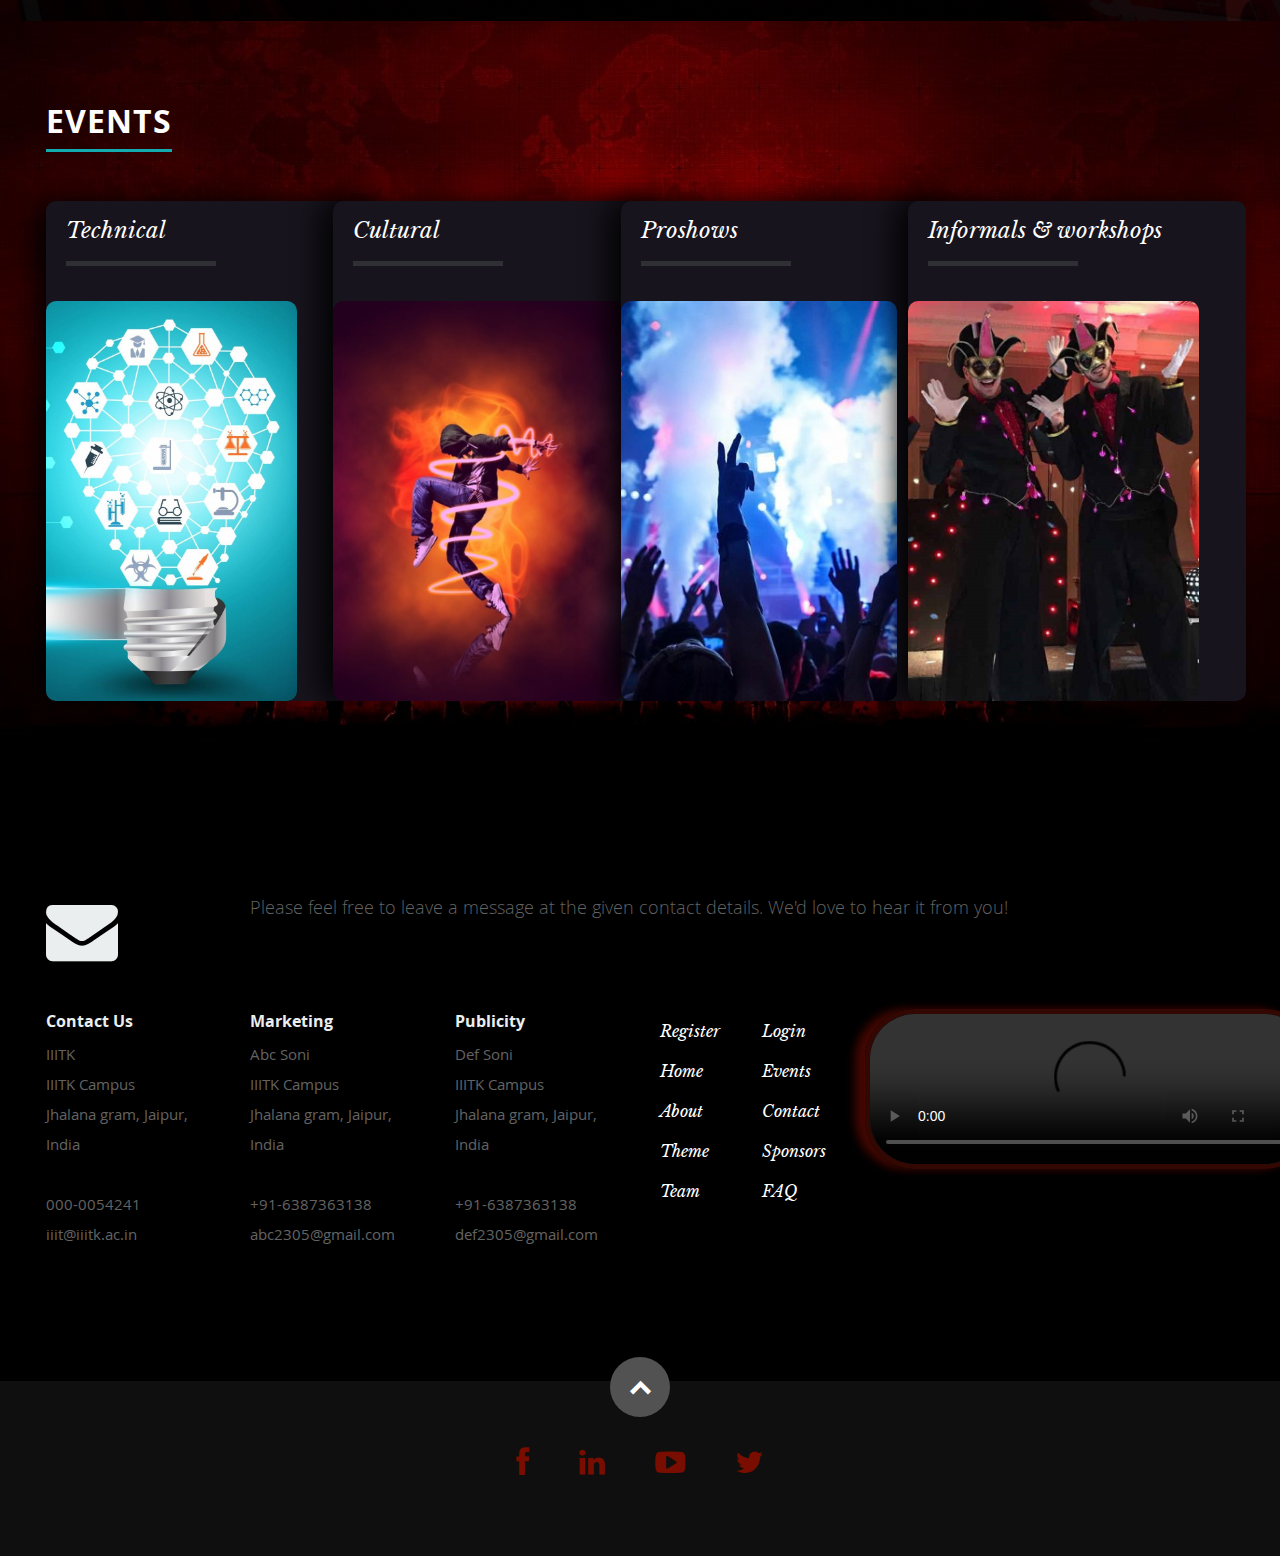
==== commit 9ca8aa38: "responsive" ====
--- a/index.html
+++ b/index.html
@@ -30,11 +30,74 @@
    <!-- Favicons
 	================================================== -->
 	<link rel="shortcut icon" href="p.png" >
-
+	
+	<style>
+	/* width */
+	::-webkit-scrollbar {
+	  width: 10px;
+	}
+
+	/* Track */
+	::-webkit-scrollbar-track {
+	  box-shadow: inset 0 0 5px grey; 
+	  border-radius: 10px;
+	}
+	 
+	/* Handle */
+	::-webkit-scrollbar-thumb {
+	  background: #790D00; 
+	  border-radius: 10px;
+	}
+
+	/* Handle on hover */
+	::-webkit-scrollbar-thumb:hover {
+	  background: #b30000; 
+	}
+</style>
 </head>
 
 <body>
-
+   <!-- Preloader
+   ================================================== -->
+
+	<script src="https://ajax.googleapis.com/ajax/libs/jquery/2.1.1/jquery.min.js"></script>
+	<div id="loading"><img src = "images/preloader1.gif"></div>
+	<style>
+	#loading{
+	  position: fixed;
+	  height: 100%;
+	  top:0;
+	  left:0;
+	  right:0;
+	  bottom:0;
+	  background-color: #000;
+	  color: white;
+	  
+	  transition: 0.5s;
+	  z-index: 999999;
+	}
+	#loading img{
+	  height: 350px;
+	  width: 350px;
+	  display: block;
+	  margin-left: auto;
+	  margin-right: auto;
+	  top: 35%;
+	  left: 45%;
+	  position: absolute;
+      margin: -100px 0 0 -100px;
+	}
+	#loading.hidden{
+	  opacity: 0;
+	  visibility: hidden;
+	}
+	</style>
+	<script>
+	setTimeout(function() {
+	  $('#loading').addClass('hidden');
+	}, 2000);
+
+	</script>
    <!-- Header
    ================================================== -->
    <header id="home">
@@ -51,6 +114,8 @@
 			<li><a class="smoothscroll" href="#stats">Stats</a></li>
             <li><a class="smoothscroll" href="#events">Events</a></li>
             <li><a class="smoothscroll" href="#contact">Contact</a></li>
+			<li><a href="register.php">Register</a></li>
+			<li><a href="login.php">Login</a></li>
          </ul> <!-- end #nav -->
 
       </nav> <!-- end #nav-wrap -->
@@ -344,19 +409,19 @@
 			<div class="one columns">
 
                   <div>
-					  <h3><a href = "#">Register</a></h3>
-                      <h3><a href = "#">Home</a></h3>
-                      <h3><a href = "#">About</a></h3>
-					  <h3><a href = "#">Theme</a></h3>
+					  <h3><a href = "register.php">Register</a></h3>
+                      <h3><a href = "#home">Home</a></h3>
+                      <h3><a href = "#about">About</a></h3>
+					  <h3><a href = "#theme">Theme</a></h3>
 					  <h3><a href = "#">Team</a></h3>
                   </div>
 			</div>
 			<div class="one columns">
 
                   <div>
-				      <h3><a href = "#">Login</a></h3>
-                      <h3><a href = "#">Events</a></h3>
-                      <h3><a href = "#">Contact</a></h3>
+				      <h3><a href = "login.php">Login</a></h3>
+                      <h3><a href = "#events">Events</a></h3>
+                      <h3><a href = "#contact">Contact</a></h3>
 					  <h3><a href = "#">Sponsors</a></h3>
 					  <h3><a href = "#">FAQ</a></h3>
                   </div>
--- a/css/layout.css
+++ b/css/layout.css
@@ -19,6 +19,10 @@
 /* ------------------------------------------------------------------ */
 
 body { background: #0f0f0f; }
+/* ------------------------------------------------------------------ */
+/* Preloader
+/* ------------------------------------------------------------------ */
+
 
 /* ------------------------------------------------------------------ */
 /* b. Header Styles
